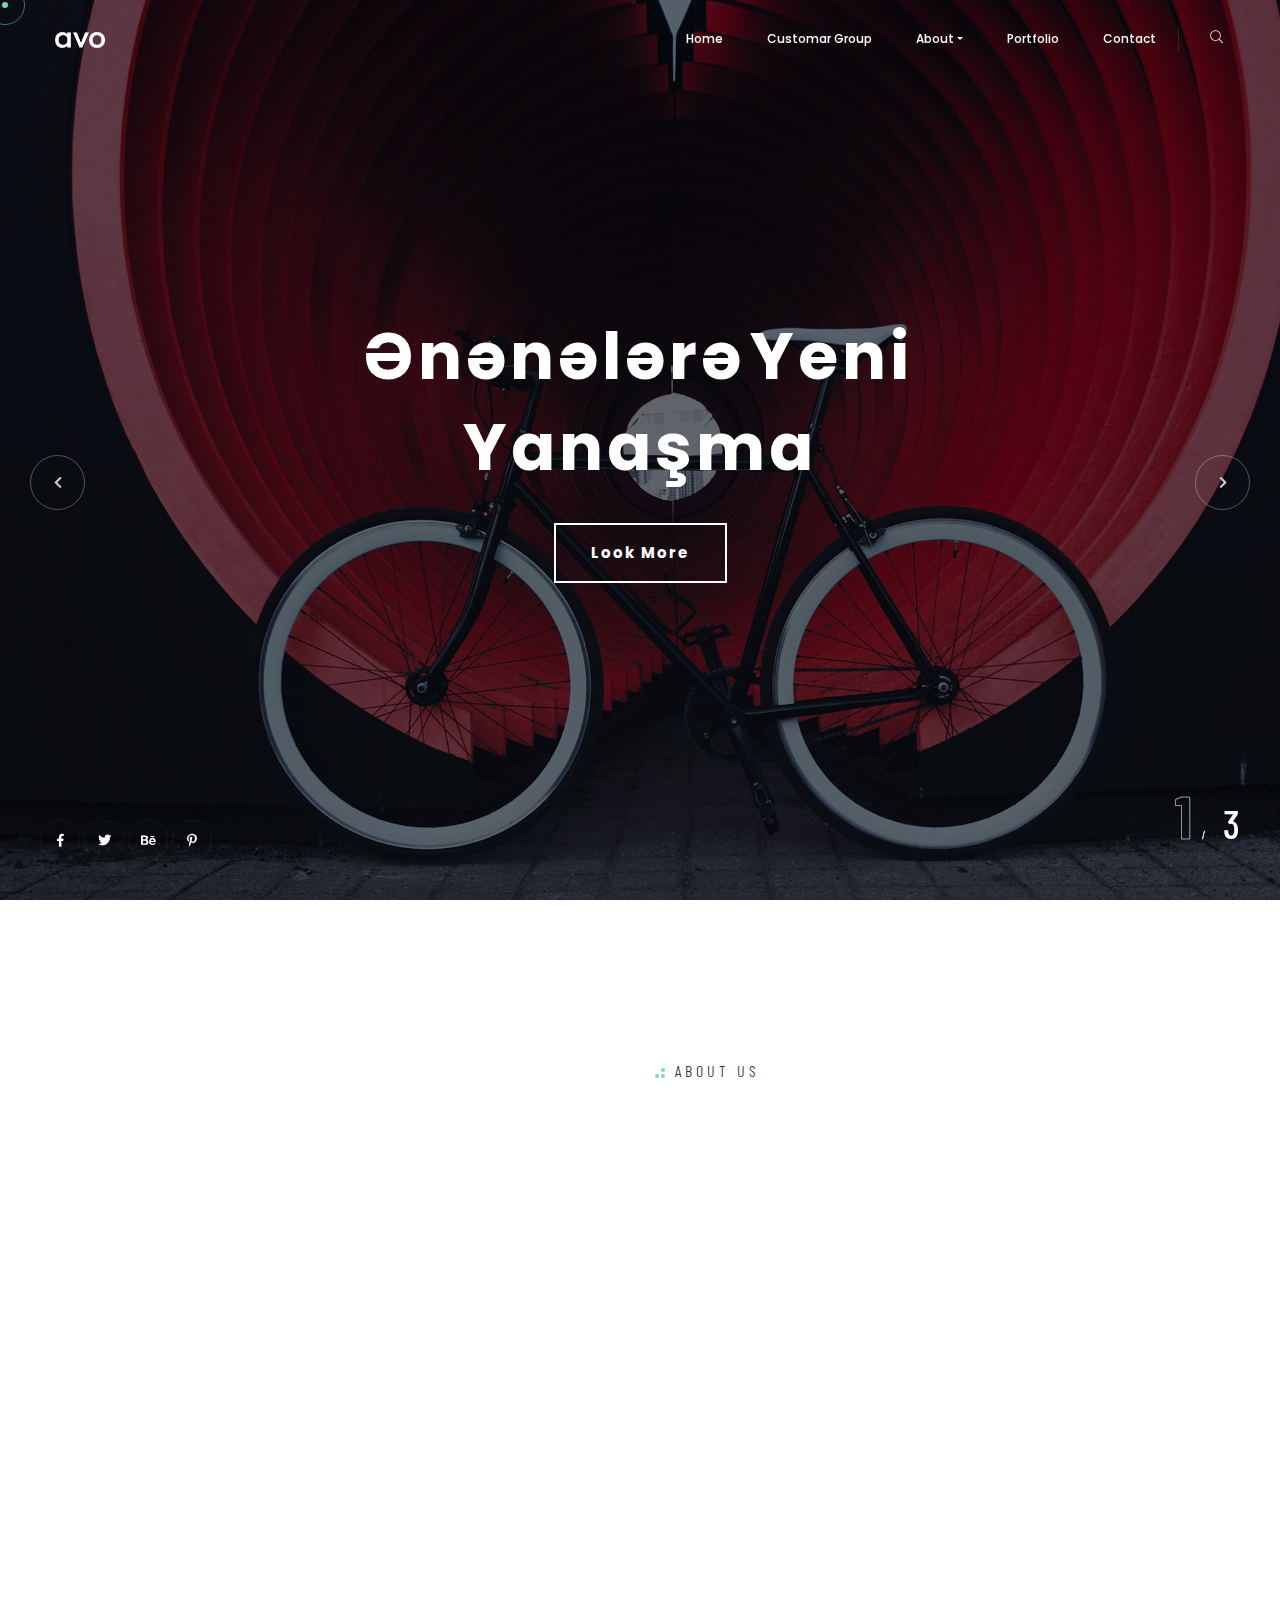
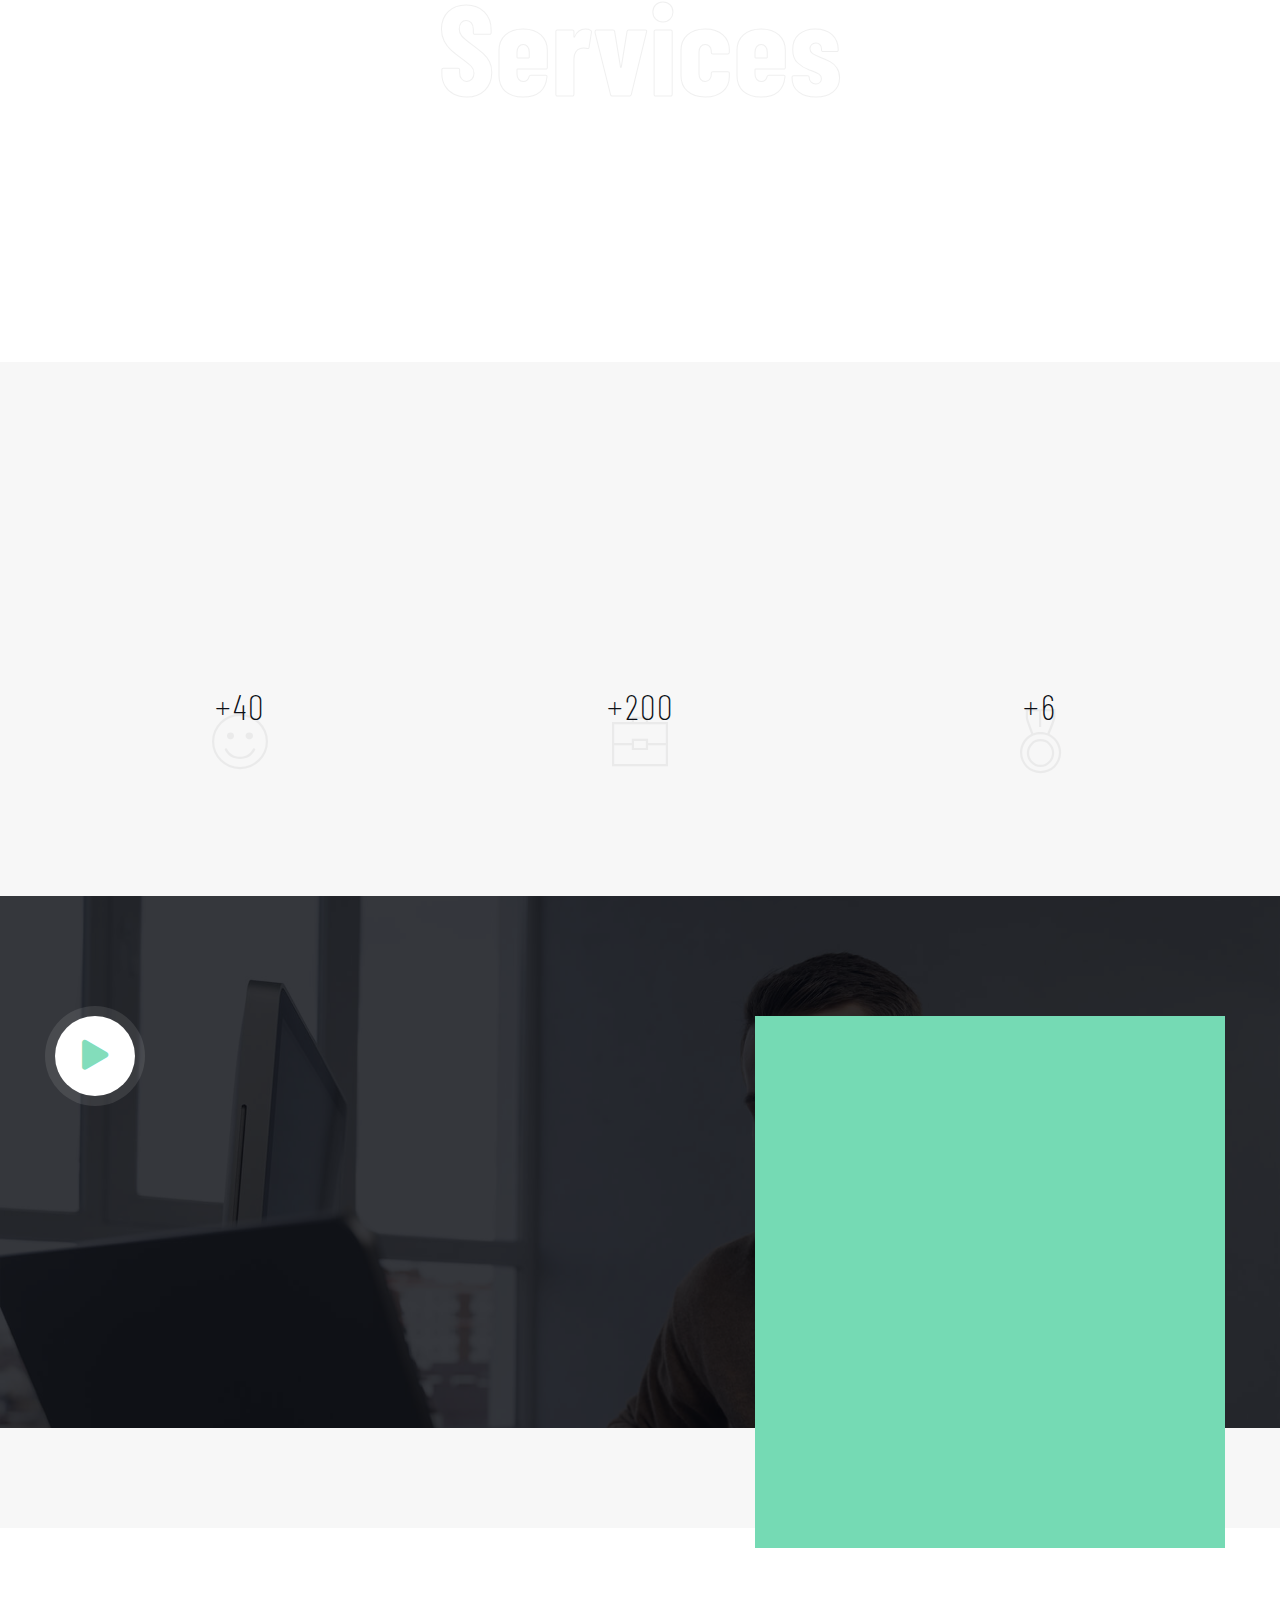
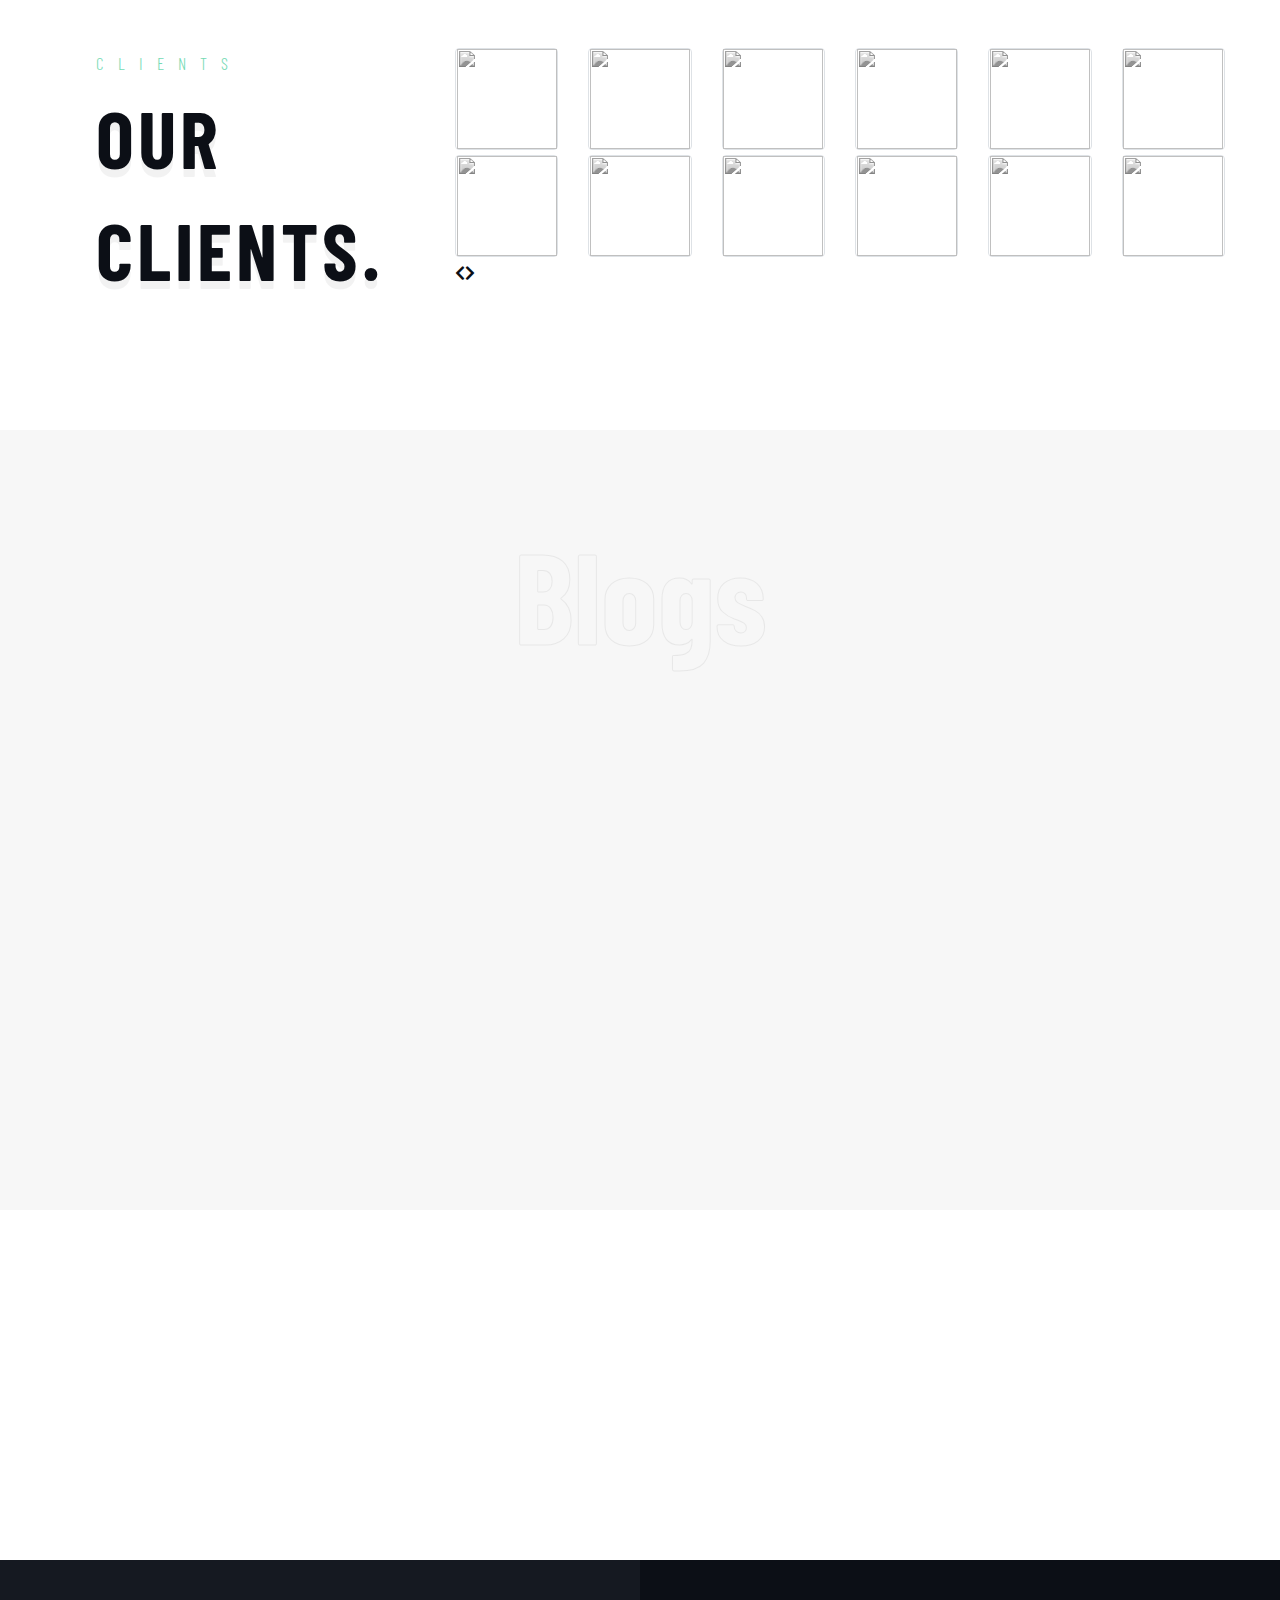
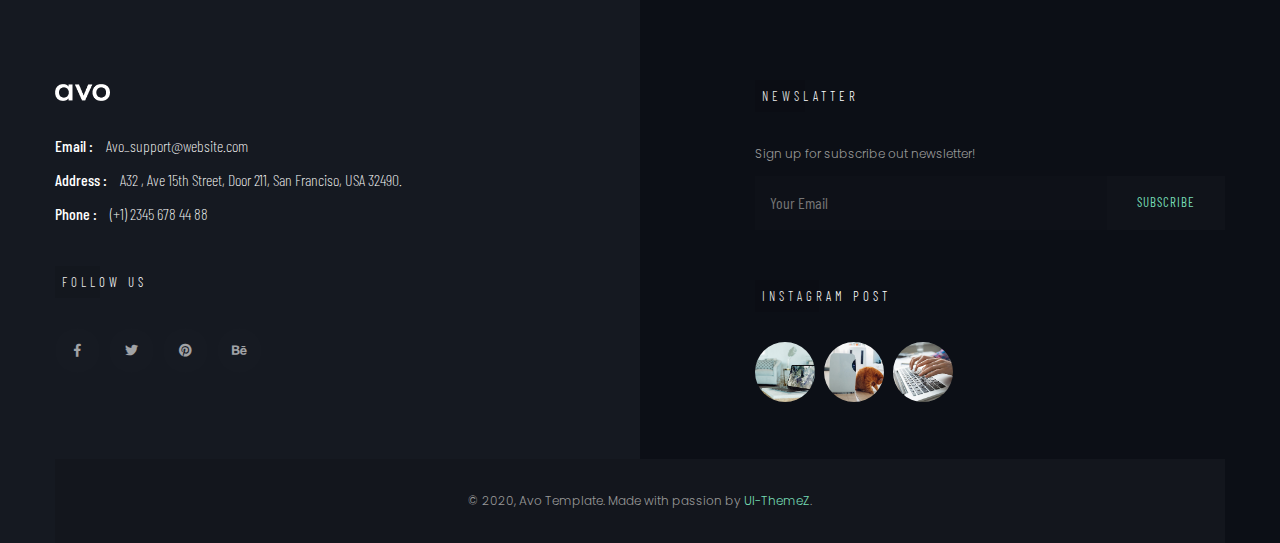
==== index.html @ 8f0574f6 "metafra" ====
<!DOCTYPE html>
<html lang="zxx">

<head>

    <!-- Metas -->
    <meta charset="utf-8">
    <meta http-equiv="X-UA-Compatible" content="IE=edge" />
    <meta name="viewport" content="width=device-width, initial-scale=1, maximum-scale=1" />
    <meta name="keywords" content="HTML5 Template Avo onepage themeforest" />
    <meta name="description" content="Avo - Onepage Multi-Purpose HTML5 Template" />
    <meta name="author" content="" />

    <!-- Title  -->
    <title>Avo</title>

    <link href="https://cdnjs.cloudflare.com/ajax/libs/OwlCarousel2/2.2.1/assets/owl.carousel.min.css"
        rel="stylesheet" />
    <!-- Favicon -->
    <link rel="shortcut icon" href="img/favicon.ico" />

    <!-- Google Fonts -->
    <link href="https://fonts.googleapis.com/css?family=Poppins:100,200,300,400,500,600,700,800,900&display=swap"
        rel="stylesheet">
    <link href="https://fonts.googleapis.com/css2?family=Barlow:wght@100;200;300;400;500;600;700;800;900&display=swap"
        rel="stylesheet">
    <link href="https://fonts.googleapis.com/css?family=Playfair+Display:400,500,600,700,800,900&display=swap"
        rel="stylesheet">
    <link href="https://fonts.googleapis.com/css2?family=Comfortaa:wght@300;400;500;600;700&display=swap"
        rel="stylesheet">
    <link href="https://fonts.googleapis.com/css2?family=Barlow+Condensed:wght@200;300;400;500;600;700&display=swap"
        rel="stylesheet">

    <!-- Plugins -->
    <link rel="stylesheet" href="css/plugins.css" />

    <!-- Core Style Css -->
    <link rel="stylesheet" href="css/style.css" />

    <style>
       
    </style>


    <!-- Optional - Adds useful class to manipulate icon font display -->



</head>

<body>


    <!-- ==================== Start Loading ==================== -->

    <div id="preloader">
    </div>

    <!-- ==================== End Loading ==================== -->



    <!-- ==================== Start progress-scroll-button ==================== -->

    <div class="progress-wrap cursor-pointer">
        <svg class="progress-circle svg-content" width="100%" height="100%" viewBox="-1 -1 102 102">
            <path d="M50,1 a49,49 0 0,1 0,98 a49,49 0 0,1 0,-98" />
        </svg>
    </div>

    <!-- ==================== End progress-scroll-button ==================== -->



    <!-- ==================== Start cursor ==================== -->

    <div class="mouse-cursor cursor-outer"></div>
    <div class="mouse-cursor cursor-inner"></div>

    <!-- ==================== End cursor ==================== -->



    <!-- ==================== Start Navbar ==================== -->

    <nav class="navbar change navbar-expand-lg">
        <div class="container">

            <!-- Logo -->
            <a class="logo" href="index.html">
                <img src="img/logo-light.png" alt="logo">
            </a>

            <button class="navbar-toggler" type="button" data-toggle="collapse" data-target="#navbarSupportedContent"
                aria-controls="navbarSupportedContent" aria-expanded="false" aria-label="Toggle navigation">
                <span class="icon-bar"><i class="fas fa-bars"></i></span>
            </button>

            <!-- navbar links -->
            <div class="collapse navbar-collapse" id="navbarSupportedContent">
                <ul class="navbar-nav ml-auto">
                    <li class="nav-item">
                        <a class="nav-link" href="index.html">Home</a>
                    </li>

                    <li class="nav-item">
                        <a class="nav-link" href="index.html">Customar Group</a>
                    </li>

                   


                    <li class="nav-item dropdown">
                        <a class="nav-link dropdown-toggle" data-toggle="dropdown" href="#" role="button"
                            aria-haspopup="true" aria-expanded="false">About</a>
                        <div class="dropdown-menu">
                            <a class="dropdown-item" style="font-weight: bolder;" href="about.html">Biz Kimik</a>
                            <a class="dropdown-item" href="showcase2.html">Xidmət və məhsullarımız</a>
                            <a class="dropdown-item" href="showcase3.html">Paketler</a>
                            <a class="dropdown-item" href="showcase4.html">Eksklüziv Paket </a>
                            <a class="dropdown-item" href="showcase4.html">Niyə Biz</a>
                        </div>
                    </li>

                    <li class="nav-item">
                        <a class="nav-link" href="works2.html">Portfolio</a>
                    </li>



                    <li class="nav-item">
                        <a class="nav-link" href="contact.html">Contact</a>
                    </li>
                </ul>
                <div class="search">
                    <span class="icon pe-7s-search cursor-pointer"></span>
                    <div class="search-form text-center custom-font">
                        <form>
                            <input type="text" name="search" placeholder="Search">
                        </form>
                        <span class="close pe-7s-close cursor-pointer"></span>
                    </div>
                </div>
            </div>
        </div>
    </nav>

    <!-- ==================== End Navbar ==================== -->



    <!-- ==================== Start Slider ==================== -->

    <header class="slider slider-prlx fixed-slider text-center">
        <div class="swiper-container parallax-slider">
            <div class="swiper-wrapper">
                <div class="swiper-slide">
                    <div class="bg-img valign" data-background="img/slid/01.jpg" data-overlay-dark="6">
                        <div class="container">
                            <div class="row justify-content-center">
                                <div class="col-lg-7 col-md-9">
                                    <div class="caption center">
                                        <h1 data-splitting>Ənənələrə Yeni Yanaşma </h1>
                                        <!-- <p>If you need to redesign your new project, new visual strategy, ux structure
                                            or you do have some cool ideas for collaboration.</p> -->
                                        <a href="about.html" class="btn-curve btn-lit mt-30">
                                            <span>Look More</span>
                                        </a>
                                    </div>
                                </div>
                            </div>
                        </div>
                    </div>
                </div>
                <div class="swiper-slide">
                    <div class="bg-img valign" data-background="img/slid/03.jpg" data-overlay-dark="6">
                        <div class="container">
                            <div class="row justify-content-center">
                                <div class="col-lg-7 col-md-9">
                                    <div class="caption center">
                                        <h1 data-splitting>Geniş xidmət <br> və məhsul spektri </h1>
                                        <!-- <p>If you need to redesign your new project, new visual strategy, ux structure
                                            or you do have some cool ideas for collaboration.</p> -->
                                        <a href="services.html" class="btn-curve btn-lit mt-30">
                                            <span>Look More</span>
                                        </a>
                                    </div>
                                </div>
                            </div>
                        </div>
                    </div>
                </div>
                <div class="swiper-slide">
                    <div class="bg-img valign" data-background="img/slid/02.jpg" data-overlay-dark="6">
                        <div class="container">
                            <div class="row justify-content-center">
                                <div class="col-lg-7 col-md-9">
                                    <div class="caption center">
                                        <h1 data-splitting>Kreativ <br> Yanaşma </h1>
                                        <!-- <p>If you need to redesign your new project, new visual strategy, ux structure
                                            or you do have some cool ideas for collaboration.</p> -->
                                        <a href="works2.html" class="btn-curve btn-lit mt-30">
                                            <span>Look More</span>
                                        </a>
                                    </div>
                                </div>
                            </div>
                        </div>
                    </div>
                </div>
            </div>

            <!-- slider setting -->
            <div class="setone setwo">
                <div class="swiper-button-next swiper-nav-ctrl next-ctrl cursor-pointer">
                    <i class="fas fa-chevron-right"></i>
                </div>
                <div class="swiper-button-prev swiper-nav-ctrl prev-ctrl cursor-pointer">
                    <i class="fas fa-chevron-left"></i>
                </div>
            </div>
            <div class="swiper-pagination top botm custom-font"></div>

            <div class="social-icon">
                <a href="#0"><i class="fab fa-facebook-f"></i></a>
                <a href="#0"><i class="fab fa-twitter"></i></a>
                <a href="#0"><i class="fab fa-behance"></i></a>
                <a href="#0"><i class="fab fa-pinterest-p"></i></a>
            </div>
        </div>
    </header>

    <!-- ==================== End Slider ==================== -->



    <div class="main-content">


        <!-- ==================== Start about ==================== -->

        <div class="about section-padding">
            <div class="container">
                <div class="row">
                    <div class="col-lg-5">
                        <div class="img-mons">
                            <div class="row">
                                <div class="col-md-5 cmd-padding valign">
                                    <div class="img1 wow imago" data-wow-delay=".5s">
                                        <img src="img/intro/1.jpg" alt="">
                                    </div>
                                </div>
                                <div class="col-md-7 cmd-padding">
                                    <div class="img2 wow imago" data-wow-delay=".3s">
                                        <img src="img/intro/3.jpg" alt="">
                                    </div>
                                    <div class="img3 wow imago" data-wow-delay=".8s">
                                        <img src="img/intro/2.jpg" alt="">
                                    </div>
                                </div>
                            </div>
                        </div>
                    </div>
                    <div class="col-lg-6 offset-lg-1 valign">
                        <div class="content">
                            <div class="sub-title">
                                <h6>About Us </h6>
                                <span></span>
                                <span></span>
                                <span></span>
                            </div>
                            <h4 class="main-title wow" data-splitting>Metafora bir Customar Group şirkətidir.</h4>
                            <p class="wow txt" data-splitting>Aparıcı kreativ agentlik olaraq biz, demək olar ki, bütün
                                marketinq strategiyalarını əhatə edən geniş xidmət spektri təqdim edirik</p>
                            <div class="ftbox mt-30">
                                <ul>
                                    <li class="wow fadeIn" data-wow-delay=".3s">
                                        <span class="icon pe-7s-gleam"></span>
                                        <h6 class="custom-font">Sürətli</h6>
                                        <div class="dots">
                                            <span></span>
                                            <span></span>
                                            <span></span>
                                        </div>
                                    </li>
                                    <li class="space wow fadeIn" data-wow-delay=".5s">
                                        <span class="icon pe-7s-paint-bucket"></span>
                                        <h6 class="custom-font">Kreativ</h6>
                                        <div class="dots">
                                            <span></span>
                                            <span></span>
                                            <span></span>
                                        </div>
                                    </li>
                                    <li class="wow fadeIn" data-wow-delay=".8s">
                                        <span class="icon pe-7s-medal"></span>
                                        <h6 class="custom-font">Yenilikçi</h6>
                                        <div class="dots">
                                            <span></span>
                                            <span></span>
                                            <span></span>
                                        </div>
                                    </li>
                                </ul>
                            </div>
                        </div>
                    </div>
                </div>
            </div>
        </div>

        <!-- ==================== End about ==================== -->



        <!-- ==================== Start Services ==================== -->

        <section class="services">
            <div class="container">
                <div class="sec-head custom-font text-center">
                    <h6 class="wow fadeIn" data-wow-delay=".5s">Best Features</h6>
                    <h3 class="wow" data-splitting>Services.</h3>
                    <span class="tbg">Services</span>
                </div>
                <div class="row">
                    <div class="col-lg-3 col-md-6 item-box bg-img wow fadeInLeft" data-wow-delay=".3s">
                        <h4 class="custom-font">Best Of <br> Our Features</h4>
                        <a href="about.html" class="btn-curve btn-bord btn-lit mt-40"><span>See All Services</span></a>
                    </div>
                    <div class="col-lg-3 col-md-6 item-box wow fadeInLeft" data-wow-delay=".5s">
                        <span class="icon pe-7s-paint-bucket"></span>
                        <h6>Grafik Dizayn </h6>
                        <!-- <p>Tempore corrupti temporibus fuga earum asperiores fugit laudantium.</p> -->
                    </div>
                    <div class="col-lg-3 col-md-6 item-box wow fadeInLeft" data-wow-delay=".7s">
                        <span class="icon pe-7s-phone"></span>
                        <h6>Veb və <br> UI/UX Dizayn </h6>
                        <!-- <p>Tempore corrupti temporibus fuga earum asperiores fugit.</p> -->
                    </div>
                    <div class="col-lg-3 col-md-6 item-box wow fadeInLeft" data-wow-delay=".9s">
                        <span class="icon pe-7s-display1"></span>
                        <h6>Sosial <br> Şəbəkələrdə Marketinq</h6>
                        <!-- <p>Tempore corrupti temporibus fuga earum asperiores fugit.</p> -->
                    </div>
                </div>
            </div>
            <div class="half-bg bottom"></div>
        </section>

        <!-- ==================== End Services ==================== -->



        <!-- ==================== Start numbers ==================== -->

        <section class="number-sec section-padding sub-bg">
            <div class="container">
                <div class="row">
                    <div class="col-lg-4 col-md-6">
                        <div class="item no-bord">
                            <span class="icon pe-7s-smile"></span>
                            <h3 class="custom-font"><span class="count">+40</span></h3>
                            <p class="wow txt" data-splitting>Məmnun müştəri</p>
                        </div>
                    </div>
                    <div class="col-lg-4 col-md-6">
                        <div class="item">
                            <span class="icon pe-7s-portfolio"></span>
                            <h3 class="custom-font"><span class="count">+200 </span></h3>
                            <p class="wow txt" data-splitting>Tamamlanmış layihə </p>
                        </div>
                    </div>

                    <div class="col-lg-4 col-md-6">
                        <div class="item">
                            <span class="icon pe-7s-medal"></span>
                            <h3 class="custom-font"><span class="count">+6 </span></h3>
                            <p class="wow txt" data-splitting>İl iş təcrübəsi</p>
                        </div>
                    </div>
                </div>
            </div>
        </section>

        <!-- ==================== End numbers ==================== -->



        <!-- ==================== Start works ==================== -->

        <!-- <section class="work-carousel section-padding pt-0 metro position-re">
            <div class="container ontop">
                <div class="row">
                    <div class="col-lg-12 no-padding">
                        <div class="swiper-container">
                            <div class="swiper-wrapper">
                                <div class="swiper-slide">
                                    <div class="content wow noraidus fadeInUp" data-wow-delay=".3s">
                                        <div class="item-img bg-img wow imago"
                                            data-background="img/portfolio/metro/01.jpg">
                                        </div>
                                        <div class="cont">
                                            <h6><a href="#0">art & illustration</a></h6>
                                            <h4><a href="project-details.html">Innovation and Crafts.</a></h4>
                                        </div>
                                    </div>
                                </div>
                                <div class="swiper-slide">
                                    <div class="content wow noraidus fadeInUp" data-wow-delay=".3s">
                                        <div class="item-img bg-img wow imago"
                                            data-background="img/portfolio/metro/02.jpg">
                                        </div>
                                        <div class="cont">
                                            <h6><a href="#0">art & illustration</a></h6>
                                            <h4><a href="project-details.html">Inspiring new space.</a></h4>
                                        </div>
                                    </div>
                                </div>
                                <div class="swiper-slide">
                                    <div class="content wow noraidus fadeInUp" data-wow-delay=".3s">
                                        <div class="item-img bg-img wow imago"
                                            data-background="img/portfolio/metro/03.jpg">
                                        </div>
                                        <div class="cont">
                                            <h6><a href="#0">art & illustration</a></h6>
                                            <h4><a href="project-details.html">Natural plus modern.</a></h4>
                                        </div>
                                    </div>
                                </div>
                                <div class="swiper-slide">
                                    <div class="content wow noraidus fadeInUp" data-wow-delay=".3s">
                                        <div class="item-img bg-img wow imago"
                                            data-background="img/portfolio/metro/04.jpg">
                                        </div>
                                        <div class="cont">
                                            <h6><a href="#0">art & illustration</a></h6>
                                            <h4><a href="project-details.html">Innovation and Crafts.</a></h4>
                                        </div>
                                    </div>
                                </div>
                                <div class="swiper-slide">
                                    <div class="content wow noraidus fadeInUp" data-wow-delay=".3s">
                                        <div class="item-img bg-img wow imago"
                                            data-background="img/portfolio/metro/05.jpg">
                                        </div>
                                        <div class="cont">
                                            <h6><a href="#0">art & illustration</a></h6>
                                            <h4><a href="project-details.html">Inspiring new space.</a></h4>
                                        </div>
                                    </div>
                                </div>
                            </div>

                            slider setting
                            <div class="swiper-button-next swiper-nav-ctrl simp-next cursor-pointer">
                                <span class="simple-btn right">Next</span>
                            </div>
                            <div class="swiper-button-prev swiper-nav-ctrl simp-prev cursor-pointer">
                                <span class="simple-btn">Prev</span>
                            </div>
                        </div>
                    </div>
                </div>
            </div>
            <div class="half-bg top"></div>
        </section> -->

        <!-- ==================== End works ==================== -->



        <!-- ==================== Start block-sec ==================== -->

        <section class="block-sec">
            <div class="background bg-img section-padding pb-0" data-background="img/slid/1.jpg" data-overlay-dark="8">
                <div class="container">
                    <div class="row">
                        <div class="col-lg-6">
                            <div class="vid-area">
                                <div class="vid-icon">
                                    <a class="vid" href="https://vimeo.com/127203262">
                                        <div class="vid-butn">
                                            <span class="icon">
                                                <i class="fas fa-play"></i>
                                            </span>
                                        </div>
                                    </a>
                                </div>

                                <div class="cont">
                                    <h3 class="wow" data-splitting>So that's us. There's no other way to put it.</h3>
                                </div>
                            </div>
                        </div>
                        <div class="col-lg-5 offset-lg-1">
                            <div class="testim-box">
                                <div class="head-box">
                                    <h6 class="wow fadeIn" data-wow-delay=".5s">Our Happy Clients</h6>
                                    <h4 class="wow fadeInLeft" data-wow-delay=".5s">What Client's Say?</h4>
                                </div>
                                <div class="slic-item wow fadeInUp" data-wow-delay=".5s">
                                    <div class="item">
                                        <p>Nulla metus metus ullamcorper vel tincidunt sed euismod nibh volutpat velit
                                            class
                                            aptent taciti sociosqu ad litora.</p>
                                        <div class="info">
                                            <div class="img">
                                                <div class="img-box">
                                                    <img src="img/clients/1.jpg" alt="">
                                                </div>
                                            </div>
                                            <div class="cont">
                                                <div class="author">
                                                    <h6 class="author-name custom-font">Alex Regelman</h6>
                                                    <span class="author-details">Co-founder, Colabrio</span>
                                                </div>
                                            </div>
                                        </div>
                                    </div>
                                    <div class="item">
                                        <p>Nulla metus metus ullamcorper vel tincidunt sed euismod nibh volutpat velit
                                            class
                                            aptent taciti sociosqu ad litora.</p>
                                        <div class="info">
                                            <div class="img">
                                                <div class="img-box">
                                                    <img src="img/clients/2.jpg" alt="">
                                                </div>
                                            </div>
                                            <div class="cont">
                                                <div class="author">
                                                    <h6 class="author-name custom-font">Alex Regelman</h6>
                                                    <span class="author-details">Co-founder, Colabrio</span>
                                                </div>
                                            </div>
                                        </div>
                                    </div>
                                    <div class="item">
                                        <p>Nulla metus metus ullamcorper vel tincidunt sed euismod nibh volutpat velit
                                            class
                                            aptent taciti sociosqu ad litora.</p>
                                        <div class="info">
                                            <div class="img">
                                                <div class="img-box">
                                                    <img src="img/clients/3.jpg" alt="">
                                                </div>
                                            </div>
                                            <div class="cont">
                                                <div class="author">
                                                    <h6 class="author-name custom-font">Alex Regelman</h6>
                                                    <span class="author-details">Co-founder, Colabrio</span>
                                                </div>
                                            </div>
                                        </div>
                                    </div>
                                </div>
                            </div>
                        </div>
                    </div>
                </div>
            </div>
        </section>

        <!-- ==================== End block-sec ==================== -->



        <!-- ==================== Start Skills Circle ==================== -->

        <section class="skills-circle sub-bg pt-50 pb-50">
            <!-- <div class="container">
                <div class="row">
                    <div class="col-lg-7">
                        <div class="">
                            <div class="row">
                                <div class="col-md-6">
                                    <div class="item wow fadeInLeft" data-wow-delay=".6">
                                        <div class="skill" data-value="0.9">
                                            <span class="custom-font">90%</span>
                                        </div>
                                        <div class="cont">
                                            <span>Project</span>
                                            <h6>Consulting</h6>
                                        </div>
                                    </div>
                                </div>
                                <div class="col-md-6">
                                    <div class="item wow fadeInLeft" data-wow-delay=".3">
                                        <div class="skill" data-value="0.75">
                                            <span class="custom-font">75%</span>
                                        </div>
                                        <div class="cont">
                                            <span>App</span>
                                            <h6>Development</h6>
                                        </div>
                                    </div>
                                </div>
                            </div>
                        </div>
                    </div>
                </div>
            </div> -->
        </section>

        <!-- ==================== End Skills Circle ==================== -->



        <!-- ==================== Start clients Brands ==================== -->

        <section class="clients section-padding">
            <div class="container">
                <div class="row">
                    <div class="col-lg-4 valign">
                        <div class="sec-head custom-font mb-0">
                            <h6>Clients</h6>
                            <h3>Our <br> Clients.</h3>

                        </div>
                    </div>
                    <div class="col-lg-8">
                        <div class="cilient owl-carousel owl-theme">

                            <div class="item">

                                <div class="row bord mb-5">

                                    <div class="col-md-2 col-sm-4  col-6">
                                        <div class="img border rounded">
                                            <img src="https://www.customar.tech/uploads/photos/5/photos5_az_20200302131744.png"
                                                alt="">
                                        </div>
                                    </div>

                                    <div class="col-md-2 col-sm-4  col-6">
                                        <div class="img border rounded">
                                            <img src="https://www.customar.tech/uploads/photos/5/photos5_az_20200302131416.png"
                                                alt="">
                                        </div>
                                    </div>

                                    <div class="col-md-2 col-sm-4  col-6">
                                        <div class="img border rounded">
                                            <img src="https://www.customar.tech/uploads/photos/5/photos5_az_20200302131235.png"
                                                alt="">
                                        </div>
                                    </div>

                                    <div class="col-md-2 col-sm-4  col-6">
                                        <div class="img border rounded">
                                            <img src="https://www.customar.tech/uploads/photos/5/photos5_az_20200302131209.png"
                                                alt="">
                                        </div>
                                    </div>


                                    <div class="col-md-2 col-sm-4  col-6">
                                        <div class="img border rounded">
                                            <img src="https://www.customar.tech/uploads/photos/5/photos5_az_20200302130229.png"
                                                alt="">
                                        </div>
                                    </div>

                                    <div class="col-md-2 col-sm-4  col-6">
                                        <div class="img border rounded">
                                            <img src="https://www.customar.tech/uploads/photos/5/photos5_az_20200302130350.png"
                                                alt="">
                                        </div>
                                    </div>

                                </div>

                                <div class="row bord mb-5">

                                    <div class="col-md-2 col-sm-4  col-6">
                                        <div class="img border rounded">
                                            <img src="https://www.customar.tech/uploads/photos/5/photos5_az_20200302131112.png"
                                                alt="">
                                        </div>
                                    </div>

                                    <div class="col-md-2 col-sm-4  col-6">
                                        <div class="img border rounded">
                                            <img src="https://www.customar.tech/uploads/photos/5/photos5_az_20200302131047.png"
                                                alt="">
                                        </div>
                                    </div>

                                    <div class="col-md-2 col-sm-4  col-6">
                                        <div class="img border rounded">
                                            <img src="https://www.customar.tech/uploads/photos/5/photos5_az_20200302130859.png"
                                                alt="">
                                        </div>
                                    </div>

                                    <div class="col-md-2 col-sm-4  col-6">
                                        <div class="img border rounded">
                                            <img src="https://www.customar.tech/uploads/photos/5/photos5_az_20200302130728.png"
                                                alt="">
                                        </div>
                                    </div>


                                    <div class="col-md-2 col-sm-4  col-6">
                                        <div class="img border rounded">
                                            <img src="https://www.customar.tech/uploads/photos/5/photos5_az_20200302125650.png"
                                                alt="">
                                        </div>
                                    </div>

                                    <div class="col-md-2 col-sm-4  col-6">
                                        <div class="img border rounded">
                                            <img src="https://www.customar.tech/uploads/photos/5/photos5_az_20200302125432.png"
                                                alt="">
                                        </div>
                                    </div>

                                </div>

                            </div>

                            <div class="item">

                                <div class="row bord mb-5">

                                    <div class="col-md-2 col-sm-4  col-6">
                                        <div class="img border rounded">
                                            <img src="https://www.customar.tech/uploads/photos/5/photos5_az_20200302125316.jpg"
                                                alt="">
                                        </div>
                                    </div>

                                    <div class="col-md-2 col-sm-4  col-6">
                                        <div class="img border rounded">
                                            <img src="https://www.customar.tech/uploads/photos/5/photos5_az_20200302125251.png"
                                                alt="">
                                        </div>
                                    </div>

                                    <div class="col-md-2 col-sm-4  col-6">
                                        <div class="img border rounded">
                                            <img src="https://www.customar.tech/uploads/photos/5/photos5_az_20200302125123.png"
                                                alt="">
                                        </div>
                                    </div>

                                    <div class="col-md-2 col-sm-4  col-6">
                                        <div class="img border rounded">
                                            <img src="https://www.customar.tech/uploads/photos/5/photos5_az_20200302124937.png"
                                                alt="">
                                        </div>
                                    </div>

                                    <div class="col-md-2 col-sm-4  col-6">
                                        <div class="img border rounded">
                                            <img src="https://www.customar.tech/uploads/photos/5/photos5_az_20200302124921.png"
                                                alt="">
                                        </div>
                                    </div>

                                    <div class="col-md-2 col-sm-4  col-6">
                                        <div class="img border rounded">
                                            <img src="https://www.customar.tech/uploads/photos/5/photos5_az_20200302124913.png"
                                                alt="">
                                        </div>
                                    </div>

                                </div>


                                <div class="row bord mb-5">

                                    <div class="col-md-2 col-sm-4  col-6">
                                        <div class="img border rounded">
                                            <img src="https://www.customar.tech/uploads/photos/5/photos5_az_20200302124849.png"
                                                alt="">
                                        </div>
                                    </div>

                                    <div class="col-md-2 col-sm-4  col-6">
                                        <div class="img border rounded">
                                            <img src="https://www.customar.tech/uploads/photos/5/photos5_az_20200302124829.png"
                                                alt="">
                                        </div>
                                    </div>

                                    <div class="col-md-2 col-sm-4  col-6">
                                        <div class="img border rounded">
                                            <img src="https://www.customar.tech/uploads/photos/5/photos5_az_20200302124805.png"
                                                alt="">
                                        </div>
                                    </div>

                                    <div class="col-md-2 col-sm-4  col-6">
                                        <div class="img border rounded">
                                            <img src="https://www.customar.tech/uploads/photos/5/photos5_az_20200302124757.png"
                                                alt="">
                                        </div>
                                    </div>


                                    
                                    <div class="col-md-2 col-sm-4  col-6">
                                        <div class="img border rounded">
                                            <img src="https://www.customar.tech/uploads/photos/5/photos5_az_20200302124906.png"
                                                alt="">
                                        </div>
                                    </div>

                                    <div class="col-md-2 col-sm-4  col-6">
                                        <div class="img border rounded">
                                            <img src="https://www.customar.tech/uploads/photos/5/photos5_az_20200302124858.png"
                                                alt="">
                                        </div>
                                    </div>

                                </div>

                            </div>


                            <div  class="item">
                                <div class="row bord mb-5">

                                    <div class="col-md-2 col-sm-4  col-6">
                                        <div class="img border rounded">
                                            <img src="https://www.customar.tech/uploads/photos/5/photos5_az_20200302124748.png"
                                                alt="">
                                        </div>
                                    </div>

                                    <div class="col-md-2 col-sm-4  col-6">
                                        <div class="img border rounded">
                                            <img src="https://www.customar.tech/uploads/photos/5/photos5_az_20200302124719.png"
                                                alt="">
                                        </div>
                                    </div>

                                    <div class="col-md-2 col-sm-4  col-6">
                                        <div class="img border rounded">
                                            <img src="https://www.customar.tech/uploads/photos/5/photos5_az_20200302124705.png"
                                                alt="">
                                        </div>
                                    </div>

                                    <div class="col-md-2 col-sm-4  col-6">
                                        <div class="img border rounded">
                                            <img src="https://www.customar.tech/uploads/photos/5/photos5_az_20200302124652.png"
                                                alt="">
                                        </div>
                                    </div>

                                    <div class="col-md-2 col-sm-4  col-6">
                                        <div class="img border rounded">
                                            <img src="https://www.customar.tech/uploads/photos/5/photos5_az_20200302124636.png"
                                                alt="">
                                        </div>
                                    </div>

                                    <div class="col-md-2 col-sm-4  col-6">
                                        <div class="img border rounded">
                                            <img src="https://www.customar.tech/uploads/photos/5/photos5_az_20200302124626.png"
                                                alt="">
                                        </div>
                                    </div>

                                </div>

                                <div class="row bord mb-5">

                                   
                                    <div class="col-md-2 col-sm-4  col-6">
                                        <div class="img border rounded">
                                            <img src="https://www.customar.tech/uploads/photos/5/photos5_az_20200302124618.png"
                                                alt="">
                                        </div>
                                    </div>

                                    <div class="col-md-2 col-sm-4  col-6">
                                        <div class="img border rounded">
                                            <img src="https://www.customar.tech/uploads/photos/5/photos5_az_20200302130602.jpg"
                                                alt="">
                                        </div>
                                    </div>

                                </div>
                            </div>

                        </div>
                        
                    </div>
                </div>
            </div>
        </section>

        <!-- ==================== End clients Brands ==================== -->



        <!-- ==================== Start Blog ==================== -->

        <section class="blog-curs section-padding sub-bg">
            <div class="container">
                <div class="sec-head custom-font text-center">
                    <h6 class="wow fadeIn" data-wow-delay=".5s">Latest News</h6>
                    <h3 class="wow" data-splitting>Our Blogs.</h3>
                    <span class="tbg">Blogs</span>
                </div>
                <div class="row">
                    <div class="col-12">
                        <div class="blg-swipe wow fadeInUp" data-wow-delay=".5s">
                            <div class="item-box">
                                <div class="item">
                                    <div class="bimg">
                                        <div class="img bg-img" data-background="img/blog/1.jpg"></div>
                                    </div>
                                    <div class="cont valign">
                                        <div class="full-width">
                                            <div class="info custom-font">
                                                <a href="#0" class="author">
                                                    <span>by / Admin</span>
                                                </a>
                                                <a href="#0" class="date">
                                                    <span><i>06</i> Aug</span>
                                                </a>
                                            </div>
                                            <h6 class="custom-font">
                                                <a href="#0">The Start-Up Ultimate Guide to Make Your WordPress
                                                    Journal.</a>
                                            </h6>
                                            <div class="btn-more custom-font">
                                                <a href="#0" class="simple-btn">Read More</a>
                                            </div>
                                        </div>
                                    </div>
                                </div>
                            </div>
                            <div class="item-box">
                                <div class="item">
                                    <div class="bimg">
                                        <div class="img bg-img" data-background="img/blog/2.jpg"></div>
                                    </div>
                                    <div class="cont valign">
                                        <div class="full-width">
                                            <div class="info custom-font">
                                                <a href="#0" class="author">
                                                    <span>by / Admin</span>
                                                </a>
                                                <a href="#0" class="date">
                                                    <span><i>06</i> Aug</span>
                                                </a>
                                            </div>
                                            <h6 class="custom-font">
                                                <a href="#0">The Start-Up Ultimate Guide to Make Your WordPress
                                                    Journal.</a>
                                            </h6>
                                            <div class="btn-more custom-font">
                                                <a href="#0" class="simple-btn">Read More</a>
                                            </div>
                                        </div>
                                    </div>
                                </div>
                            </div>
                            <div class="item-box">
                                <div class="item">
                                    <div class="bimg">
                                        <div class="img bg-img" data-background="img/blog/3.jpg"></div>
                                    </div>
                                    <div class="cont valign">
                                        <div class="full-width">
                                            <div class="info custom-font">
                                                <a href="#0" class="author">
                                                    <span>by / Admin</span>
                                                </a>
                                                <a href="#0" class="date">
                                                    <span><i>06</i> Aug</span>
                                                </a>
                                            </div>
                                            <h6 class="custom-font">
                                                <a href="#0">The Start-Up Ultimate Guide to Make Your WordPress
                                                    Journal.</a>
                                            </h6>
                                            <div class="btn-more custom-font">
                                                <a href="#0" class="simple-btn">Read More</a>
                                            </div>
                                        </div>
                                    </div>
                                </div>
                            </div>
                            <div class="item-box">
                                <div class="item">
                                    <div class="bimg">
                                        <div class="img bg-img" data-background="img/blog/4.jpg"></div>
                                    </div>
                                    <div class="cont valign">
                                        <div class="full-width">
                                            <div class="info custom-font">
                                                <a href="#0" class="author">
                                                    <span>by / Admin</span>
                                                </a>
                                                <a href="#0" class="date">
                                                    <span><i>06</i> Aug</span>
                                                </a>
                                            </div>
                                            <h6 class="custom-font">
                                                <a href="#0">The Start-Up Ultimate Guide to Make Your WordPress
                                                    Journal.</a>
                                            </h6>
                                            <div class="btn-more custom-font">
                                                <a href="#0" class="simple-btn">Read More</a>
                                            </div>
                                        </div>
                                    </div>
                                </div>
                            </div>
                        </div>
                    </div>
                </div>
            </div>
        </section>

        <!-- ==================== End Blog ==================== -->



        <!-- ==================== Start call-to-action ==================== -->

        <section class="call-action section-padding bg-img">
            <div class="container">
                <div class="row">
                    <div class="col-md-8 col-lg-9">
                        <div class="content sm-mb30">
                            <h6 class="wow" data-splitting>Let’s Talk</h6>
                            <h2 class="wow custom-font" data-splitting>about your <b>next project</b>.</h2>
                        </div>
                    </div>

                    <div class="col-md-4 col-lg-3 valign">
                        <a href="contact.html" class="btn-curve btn-blc wow fadeInUp" data-wow-delay=".5s"><span>Get In
                                Touch</span></a>
                    </div>

                </div>
            </div>
        </section>

        <!-- ==================== End call-to-action ==================== -->



        <!-- ==================== Start Footer ==================== -->

        <footer class="footer-half sub-bg section-padding pb-0">
            <div class="container">
                <div class="row">
                    <div class="col-lg-5">
                        <div class="cont">
                            <div class="logo">
                                <a href="#0">
                                    <img src="img/logo-light.png" alt="">
                                </a>
                            </div>
                            <div class="con-info custom-font">
                                <ul>
                                    <li><span>Email : </span> Avo_support@website.com</li>
                                    <li><span>Address : </span> A32 , Ave 15th Street, Door 211, San Franciso, USA
                                        32490.
                                    </li>
                                    <li><span>Phone : </span> (+1) 2345 678 44 88</li>
                                </ul>
                            </div>
                            <div class="social-icon">
                                <h6 class="custom-font stit simple-btn">Follow Us</h6>
                                <div class="social">
                                    <a href="#0" class="icon">
                                        <i class="fab fa-facebook-f"></i>
                                    </a>
                                    <a href="#0" class="icon">
                                        <i class="fab fa-twitter"></i>
                                    </a>
                                    <a href="#0" class="icon">
                                        <i class="fab fa-pinterest"></i>
                                    </a>
                                    <a href="#0" class="icon">
                                        <i class="fab fa-behance"></i>
                                    </a>
                                </div>
                            </div>
                        </div>
                    </div>
                    <div class="col-lg-5 offset-lg-2">
                        <div class="subscribe mb-50">
                            <h6 class="custom-font stit simple-btn">Newslatter</h6>
                            <p>Sign up for subscribe out newsletter!</p>
                            <form>
                                <div class="form-group custom-font">
                                    <input type="email" name="subscribe" placeholder="Your Email">
                                    <button class="cursor-pointer">Subscribe</button>
                                </div>
                            </form>
                        </div>
                        <div class="insta">
                            <h6 class="custom-font stit simple-btn">Instagram Post</h6>
                            <div class="insta-gallary">
                                <a href="#0">
                                    <img src="img/insta/1.jpg" alt="">
                                </a>
                                <a href="#0">
                                    <img src="img/insta/2.jpg" alt="">
                                </a>
                                <a href="#0">
                                    <img src="img/insta/3.jpg" alt="">
                                </a>
                            </div>
                        </div>
                    </div>
                </div>
                <div class="copyrights text-center">
                    <p>© 2020, Avo Template. Made with passion by <a href="#0">UI-ThemeZ</a>.</p>
                </div>
            </div>
        </footer>

        <!-- ==================== End Footer ==================== -->


    </div>






    <!-- jQuery -->
    <script src="js/jquery-3.0.0.min.js"></script>
    <script src="js/jquery-migrate-3.0.0.min.js"></script>

    <!-- plugins -->
    <script src="js/plugins.js"></script>

    <!-- custom scripts -->
    <script src="js/scripts.js"></script>

    </script>
    <script src="https://cdnjs.cloudflare.com/ajax/libs/OwlCarousel2/2.2.1/owl.carousel.min.js"></script>
    <script>
        $('.cilient').owlCarousel({
            loop: true,
            margin: 10,
            autoplay:true,
            autoplayTimeout:3000 ,
            items: 1,
            nav: true,
            navText : ["<i class='fa fa-chevron-left'></i>","<i class='fa fa-chevron-right'></i>"]

        })
    </script>

</body>

</html>
---- css/plugins.css ----
/*-----------------------------------------------------------------------------------

	Theme Name: avo
	Theme URI: http://
	Description: The Multi-Purpose Template
	Author: ui-themez
	Author URI: http://themeforest.net/user/ui-themez
	Version: 1.0

-----------------------------------------------------------------------------------*/

/* ----------------------------------------------------------------
			[ All Css Plugins & Helper Classes File ]
-----------------------------------------------------------------*/

/* == bootstrap == */
@import url("plugins/bootstrap.min.css");

/* == animate css == */
@import url("plugins/animate.css");

/* == ionicons icon font == */
@import url("plugins/ionicons.min.css");

/* == pe-icon-7-stroke == */
@import url("plugins/pe-icon-7-stroke.css");

/* == fontawesome icon font == */
@import url("plugins/fontawesome-all.min.css");

/* == justifiedGallery.min == */
@import url("plugins/justifiedGallery.min.css");

/* == YouTubePopUp == */
@import url("plugins/YouTubePopUp.css");

/* == slick carousel == */
@import url("plugins/slick.css");
@import url("plugins/slick-theme.css");

/* == swiper.min font == */
@import url("plugins/swiper.min.css");

@import url("plugins/helper.css");

@import url("plugins/prism.css");
---- css/style.css ----
/*-----------------------------------------------------------------------------------

    Theme Name: Avo
    Theme URI: http://
    Description: Creative Agency & Portfolio
    Author: UI-ThemeZ
    Author URI: http://themeforest.net/user/UI-ThemeZ
    Version: 1.0

-----------------------------------------------------------------------------------*/
/* ----------------------------------------------------------------

== Table Of Content

    |--- BASE

        |- typography
        |- helper classes

    |--- SHORTCODES

        |- extra
        |- overlay
        |- section-heading
        |- buttons
        |- navbar
        |- sliders
        |- intro
        |- feature-box
        |- clients
        |- counter
        |- portfolio
        |- process
        |- progress-bar
        |- tabs
        |- team
        |- testimonials
        |- blog
        |- contact-form
        |- footers

    |--- BASE

        |- responsive
	


---------------------------------------------------------------- */
/* ====================== [ Start Typography  ] ====================== */
* {
  margin: 0;
  padding: 0;
  -webkit-box-sizing: border-box;
  box-sizing: border-box;
  outline: none;
  list-style: none; }

body {
  color: #0c0f16;
  line-height: 1.5;
  font-weight: 400;
  overflow-x: hidden !important;
  font-family: 'Poppins', sans-serif; }
  body.bd-dark {
    color: #fff;
    background: #0c0f16; }

img {
  width: 100%;
  height: auto; }

span, a, a:hover {
  display: inline-block;
  color: inherit; }

h1 {
  font-size: 55px; }

h2 {
  font-size: 40px; }

h3 {
  font-size: 35px; }

h4 {
  font-size: 30px; }

h5 {
  font-size: 25px; }

h6 {
  font-size: 18px; }

h1, h2, h3, h4, h5, h6 {
  margin: 0;
  line-height: 1.4;
  font-weight: 600; }

p {
  color: #777;
  font-size: 15px;
  font-weight: 300;
  line-height: 2;
  margin: 0; }

a, span {
  display: inline-block; }
  a:hover, span:hover {
    text-decoration: none; }

.container {
  max-width: 1200px; }

.custom-font {
  font-family: 'Barlow Condensed', sans-serif; }

/* ====================== [ End Typography  ] ====================== */
/* ====================== [ Start Helper Classes  ] ====================== */
.o-hidden {
  overflow: hidden; }

.position-re {
  position: relative; }

.ontop {
  position: relative;
  z-index: 7; }

.full-over {
  position: absolute !important;
  top: 0;
  left: 0;
  height: 100%;
  width: 100%; }

.full-width {
  width: 100% !important; }

.main-color {
  color: #75dab4 !important; }

.bg-gray {
  background-color: #f8f4f3; }
  .bg-gray .primery-shadow {
    -webkit-box-shadow: 0px 4px 30px -4px rgba(0, 0, 0, 0.2);
    box-shadow: 0px 4px 30px -4px rgba(0, 0, 0, 0.2); }

.bg-dark {
  background-color: #141414 !important; }
  .bg-dark .primery-shadow {
    -webkit-box-shadow: 0px 4px 40px -4px rgba(255, 255, 255, 0.2);
    box-shadow: 0px 4px 40px -4px rgba(255, 255, 255, 0.2); }

.bg-color {
  background-color: #75dab4 !important; }
  .bg-color .primery-shadow {
    -webkit-box-shadow: 0px 4px 40px -4px rgba(255, 255, 255, 0.2);
    box-shadow: 0px 4px 40px -4px rgba(255, 255, 255, 0.2); }

.sub-bg {
  background: #f7f7f7 !important; }

.bg-img {
  background-size: cover;
  background-repeat: no-repeat; }

.bg-center {
  background-position: center center; }

.bg-fixed {
  background-attachment: fixed; }

.bg-repeat {
  background-size: auto;
  background-repeat: repeat; }

.section-padding {
  padding: 120px 0; }

.section-ptb {
  padding: 80px 0; }

.cmd-padding {
  padding: 0 10px; }

.csm-padding {
  padding: 0 5px; }

.head-pt {
  padding: 80px 0 0; }

.head-pb {
  padding: 0 0 80px; }

.rounded {
  border-radius: 5px; }

.circle {
  border-radius: 50%; }

.unlist {
  list-style: none; }

.undecro:hover {
  text-decoration: none; }

.inline {
  display: inline-block; }

.valign {
  display: -webkit-box;
  display: -ms-flexbox;
  display: flex;
  -webkit-box-align: center;
  -ms-flex-align: center;
  align-items: center; }

.primery-shadow {
  -webkit-box-shadow: 0px 8px 30px -4px rgba(0, 0, 0, 0.1);
  box-shadow: 0px 8px 30px -4px rgba(0, 0, 0, 0.1); }

.padding5 {
  padding-right: 5%;
  padding-left: 5%; }

/*-------------------------------------------------------
					 text color
-------------------------------------------------------*/
.text-white {
  color: #FFF; }

.text-black {
  color: #000; }

.text-extra-light-gray {
  color: #b7b7b7; }

/*-------------------------------------------------------
					font-weight
-------------------------------------------------------*/
.fw-100 {
  font-weight: 100 !important; }

.fw-200 {
  font-weight: 200 !important; }

.fw-300 {
  font-weight: 300 !important; }

.fw-400 {
  font-weight: 400 !important; }

.fw-500 {
  font-weight: 500 !important; }

.fw-600 {
  font-weight: 600 !important; }

.fw-700 {
  font-weight: 700 !important; }

.fw-800 {
  font-weight: 800 !important; }

.fw-900 {
  font-weight: 900 !important; }

/*-------------------------------------------------------
					 font-size
-------------------------------------------------------*/
.fz-10 {
  font-size: 10px !important; }

.fz-12 {
  font-size: 12px !important; }

.fz-14 {
  font-size: 14px !important; }

.fz-15 {
  font-size: 15px !important; }

.fz-16 {
  font-size: 16px !important; }

.fz-18 {
  font-size: 18px !important; }

.fz-20 {
  font-size: 20px !important; }

.fz-22 {
  font-size: 22px !important; }

.fz-25 {
  font-size: 25px !important; }

.fz-30 {
  font-size: 30px !important; }

.fz-40 {
  font-size: 40px !important; }

.fz-50 {
  font-size: 50px !important; }

/*-------------------------------------------------------
					line-height
-------------------------------------------------------*/
.line-height-10 {
  line-height: 10px; }

.line-height-13 {
  line-height: 13px; }

.line-height-18 {
  line-height: 18px; }

.line-height-20 {
  line-height: 20px; }

.line-height-24 {
  line-height: 24px; }

.line-height-22 {
  line-height: 22px; }

.line-height-26 {
  line-height: 26px; }

.line-height-28 {
  line-height: 28px; }

.line-height-30 {
  line-height: 30px; }

.line-height-35 {
  line-height: 35px; }

.line-height-40 {
  line-height: 40px; }

.line-height-45 {
  line-height: 45px; }

.line-height-50 {
  line-height: 50px; }

.line-height-55 {
  line-height: 55px; }

.line-height-60 {
  line-height: 60px; }

.line-height-65 {
  line-height: 65px; }

.line-height-70 {
  line-height: 70px; }

.line-height-75 {
  line-height: 75px; }

.line-height-80 {
  line-height: 80px; }

.line-height-85 {
  line-height: 85px; }

.line-height-90 {
  line-height: 90px; }

.line-height-95 {
  line-height: 95px; }

.line-height-100 {
  line-height: 100px; }

.line-height-110 {
  line-height: 110px; }

.line-height-120 {
  line-height: 120px; }

/*-------------------------------------------------------
					text-transform
-------------------------------------------------------*/
.text-u {
  text-transform: uppercase !important; }

.text-l {
  text-transform: lowercase !important; }

.text-c {
  text-transform: capitalize !important; }

.text-non {
  text-transform: none !important; }

.text-i {
  font-style: italic; }

/*-------------------------------------------------------
					 letter-spacing
-------------------------------------------------------*/
.ls0 {
  letter-spacing: 0px !important; }

.ls1 {
  letter-spacing: 1px !important; }

.ls2 {
  letter-spacing: 2px !important; }

.ls3 {
  letter-spacing: 3px !important; }

.ls4 {
  letter-spacing: 4px !important; }

.ls5 {
  letter-spacing: 5px !important; }

.ls10 {
  letter-spacing: 10px !important; }

/*-------------------------------------------------------
			 margin-top  (0/100) +5
-------------------------------------------------------*/
.mt-0 {
  margin-top: 0 !important; }

.mt-5 {
  margin-top: 5px !important; }

.mt-10 {
  margin-top: 10px !important; }

.mt-15 {
  margin-top: 15px !important; }

.mt-20 {
  margin-top: 20px !important; }

.mt-25 {
  margin-top: 25px !important; }

.mt-30 {
  margin-top: 30px !important; }

.mt-35 {
  margin-top: 35px !important; }

.mt-40 {
  margin-top: 40px !important; }

.mt-45 {
  margin-top: 45px !important; }

.mt-50 {
  margin-top: 50px !important; }

.mt-55 {
  margin-top: 55px !important; }

.mt-60 {
  margin-top: 60px !important; }

.mt-62 {
  margin-top: 62px !important; }

.mt-65 {
  margin-top: 65px !important; }

.mt-70 {
  margin-top: 70px !important; }

.mt-75 {
  margin-top: 75px !important; }

.mt-80 {
  margin-top: 80px !important; }

.mt-85 {
  margin-top: 85px !important; }

.mt-90 {
  margin-top: 90px !important; }

.mt-95 {
  margin-top: 95px !important; }

.mt-100 {
  margin-top: 100px !important; }

/*-------------------------------------------------------
			 margin-bottom  (0/100) +5
-------------------------------------------------------*/
.mb-0 {
  margin-bottom: 0 !important; }

.mb-5 {
  margin-bottom: 5px !important; }

.mb-10 {
  margin-bottom: 10px !important; }

.mb-15 {
  margin-bottom: 15px !important; }

.mb-20 {
  margin-bottom: 20px !important; }

.mb-25 {
  margin-bottom: 25px !important; }

.mb-30 {
  margin-bottom: 30px !important; }

.mb-35 {
  margin-bottom: 35px !important; }

.mb-40 {
  margin-bottom: 40px !important; }

.mb-45 {
  margin-bottom: 45px !important; }

.mb-50 {
  margin-bottom: 50px !important; }

.mb-55 {
  margin-bottom: 55px !important; }

.mb-60 {
  margin-bottom: 60px !important; }

.mb-62 {
  margin-bottom: 62px !important; }

.mb-65 {
  margin-bottom: 65px !important; }

.mb-70 {
  margin-bottom: 70px !important; }

.mb-75 {
  margin-bottom: 75px !important; }

.mb-80 {
  margin-bottom: 80px !important; }

.mb-85 {
  margin-bottom: 85px !important; }

.mb-90 {
  margin-bottom: 90px !important; }

.mb-95 {
  margin-bottom: 95px !important; }

.mb-100 {
  margin-bottom: 100px !important; }

/*-------------------------------------------------------
			padding-top  (0/100) +5
-------------------------------------------------------*/
.pt-0 {
  padding-top: 0 !important; }

.pt-5 {
  padding-top: 5px !important; }

.pt-10 {
  padding-top: 10px !important; }

.pt-15 {
  padding-top: 15px !important; }

.pt-20 {
  padding-top: 20px !important; }

.pt-25 {
  padding-top: 25px !important; }

.pt-30 {
  padding-top: 30px !important; }

.pt-35 {
  padding-top: 35px !important; }

.pt-40 {
  padding-top: 40px !important; }

.pt-45 {
  padding-top: 45px !important; }

.pt-50 {
  padding-top: 50px !important; }

.pt-55 {
  padding-top: 55px !important; }

.pt-60 {
  padding-top: 60px !important; }

.pt-65 {
  padding-top: 65px !important; }

.pt-70 {
  padding-top: 70px !important; }

.pt-75 {
  padding-top: 75px !important; }

.pt-80 {
  padding-top: 80px !important; }

.pt-85 {
  padding-top: 85px !important; }

.pt-90 {
  padding-top: 90px !important; }

.pt-95 {
  padding-top: 95px !important; }

.pt-100 {
  padding-top: 100px !important; }

/*-------------------------------------------------------
		 padding-bottom  (0/100) +5
-------------------------------------------------------*/
.pb-0 {
  padding-bottom: 0 !important; }

.pb-5 {
  padding-bottom: 5px !important; }

.pb-10 {
  padding-bottom: 10px !important; }

.pb-15 {
  padding-bottom: 15px !important; }

.pb-20 {
  padding-bottom: 20px !important; }

.pb-25 {
  padding-bottom: 25px !important; }

.pb-30 {
  padding-bottom: 30px !important; }

.pb-35 {
  padding-bottom: 35px !important; }

.pb-40 {
  padding-bottom: 40px !important; }

.pb-45 {
  padding-bottom: 45px !important; }

.pb-50 {
  padding-bottom: 50px !important; }

.pb-55 {
  padding-bottom: 55px !important; }

.pb-60 {
  padding-bottom: 60px !important; }

.pb-65 {
  padding-bottom: 65px !important; }

.pb-70 {
  padding-bottom: 70px !important; }

.pb-75 {
  padding-bottom: 75px !important; }

.pb-80 {
  padding-bottom: 80px !important; }

.pb-85 {
  padding-bottom: 85px !important; }

.pb-90 {
  padding-bottom: 90px !important; }

.pb-95 {
  padding-bottom: 95px !important; }

.pb-100 {
  padding-bottom: 100px !important; }

.no-padding {
  padding: 0 !important; }

/* ====================== [ End Helper Classes  ] ====================== */
/* ====================== [ Start Preloader ] ====================== */
.pace {
  pointer-events: none;
  -webkit-user-select: none;
  -moz-user-select: none;
  -ms-user-select: none;
  user-select: none;
  z-index: 99999999999999;
  position: fixed;
  margin: auto;
  top: 0;
  left: 0;
  right: 0;
  bottom: 0;
  width: 400px;
  border: 0px;
  height: 1px;
  overflow: hidden;
  background: rgba(255, 255, 255, 0.05);
  -webkit-transition: all 1s;
  -o-transition: all 1s;
  transition: all 1s; }
  .pace .pace-progress {
    -webkit-transform: translate3d(0, 0, 0);
    transform: translate3d(0, 0, 0);
    max-width: 300px;
    position: fixed;
    z-index: 99999999999999;
    display: block;
    position: absolute;
    top: 0;
    right: 100%;
    height: 100%;
    width: 100%;
    background: #75dab4; }

.pace.pace-inactive {
  width: 100vw;
  opacity: 0; }
  .pace.pace-inactive .pace-progress {
    max-width: 100vw; }

#preloader {
  width: 100%;
  height: 100vh;
  overflow: hidden;
  position: fixed;
  z-index: 9999999; }
  #preloader:after, #preloader:before {
    content: '';
    position: fixed;
    left: 0;
    height: 50%;
    width: 100%;
    background: #252531;
    -webkit-transition-timing-function: cubic-bezier(0.19, 1, 0.22, 1);
    -o-transition-timing-function: cubic-bezier(0.19, 1, 0.22, 1);
    transition-timing-function: cubic-bezier(0.19, 1, 0.22, 1); }
  #preloader:before {
    top: 0; }
  #preloader:after {
    bottom: 0; }
  #preloader.isdone {
    visibility: hidden;
    -webkit-transition-delay: 1.5s;
    -o-transition-delay: 1.5s;
    transition-delay: 1.5s; }
    #preloader.isdone:after, #preloader.isdone:before {
      height: 0;
      -webkit-transition: all 0.7s cubic-bezier(1, 0, 0.55, 1);
      -o-transition: all 0.7s cubic-bezier(1, 0, 0.55, 1);
      transition: all 0.7s cubic-bezier(1, 0, 0.55, 1);
      -webkit-transition-delay: 1s;
      -o-transition-delay: 1s;
      transition-delay: 1s; }

.loading-text {
  font-weight: 300;
  text-transform: uppercase;
  letter-spacing: 10px;
  position: absolute;
  top: calc(50% - 30px);
  left: 50%;
  -webkit-transform: translate(-50%, -50%);
  -ms-transform: translate(-50%, -50%);
  transform: translate(-50%, -50%);
  color: #75dab4;
  font-family: 'Teko', sans-serif;
  z-index: 9999; }
  .loading-text.isdone {
    top: 50%;
    opacity: 0;
    -webkit-transition: all 0.8s cubic-bezier(0.19, 1, 0.22, 1);
    -o-transition: all 0.8s cubic-bezier(0.19, 1, 0.22, 1);
    transition: all 0.8s cubic-bezier(0.19, 1, 0.22, 1);
    -webkit-transition-delay: .5s;
    -o-transition-delay: .5s;
    transition-delay: .5s; }

/* ====================== [ End Preloader ] ====================== */
/* ====================== [ Start Text Animation & Images ] ====================== */
.splitting.animated .char {
  -webkit-animation: fadeInUp 0.4s cubic-bezier(0.3, 0, 0.7, 1) both;
  animation: fadeInUp 0.4s cubic-bezier(0.3, 0, 0.7, 1) both;
  -webkit-animation-delay: calc(30ms * var(--char-index));
  animation-delay: calc(30ms * var(--char-index)); }

.splitting .whitespace {
  width: 5px; }

@-webkit-keyframes fadeInUp {
  0% {
    opacity: 0;
    -webkit-transform: translateY(20px);
    transform: translateY(20px); }
  100% {
    opacity: 1;
    -webkit-transform: translateY(0);
    transform: translateY(0); } }

@keyframes fadeInUp {
  0% {
    opacity: 0;
    -webkit-transform: translateY(20px);
    transform: translateY(20px); }
  100% {
    opacity: 1;
    -webkit-transform: translateY(0);
    transform: translateY(0); } }

.splitting.txt.animated .char {
  -webkit-animation: fadeIn 0.3s cubic-bezier(0.3, 0, 0.7, 1) both;
  animation: fadeIn 0.3s cubic-bezier(0.3, 0, 0.7, 1) both;
  -webkit-animation-delay: calc(10ms * var(--char-index));
  animation-delay: calc(10ms * var(--char-index)); }

.splitting.txt .whitespace {
  width: 5px; }

@-webkit-keyframes fadeIn {
  0% {
    opacity: 0; }
  100% {
    opacity: 1; } }

@keyframes fadeIn {
  0% {
    opacity: 0; }
  100% {
    opacity: 1; } }

.imago {
  -webkit-clip-path: polygon(0 0, 100% 0, 100% 0, 0 0);
  clip-path: polygon(0 0, 100% 0, 100% 0, 0 0);
  -webkit-transition: all .8s;
  -o-transition: all .8s;
  transition: all .8s;
  -webkit-transition-delay: .3s;
  -o-transition-delay: .3s;
  transition-delay: .3s; }
  .imago.animated {
    -webkit-clip-path: polygon(0 0, 100% 0, 100% 100%, 0 100%);
    clip-path: polygon(0 0, 100% 0, 100% 100%, 0 100%); }

/* ====================== [ End Text Animation & Images ] ====================== */
/* ====================== [ Start Cursor Style ] ====================== */
body {
  cursor: none; }

.mouse-cursor {
  position: fixed;
  left: 0;
  top: 0;
  pointer-events: none;
  border-radius: 50%;
  -webkit-transform: translateZ(0);
  transform: translateZ(0);
  visibility: hidden; }

.cursor-inner {
  margin-left: 2px;
  margin-top: 2px;
  width: 6px;
  height: 6px;
  z-index: 10000001;
  background-color: #75dab4;
  -webkit-transition: width .3s ease-in-out,
 height .3s ease-in-out,
 margin .3s ease-in-out,
 opacity .3s ease-in-out;
  -o-transition: width .3s ease-in-out,
 height .3s ease-in-out,
 margin .3s ease-in-out,
 opacity .3s ease-in-out;
  transition: width .3s ease-in-out,
 height .3s ease-in-out,
 margin .3s ease-in-out,
 opacity .3s ease-in-out; }

.cursor-inner.cursor-hover {
  margin-left: -40px;
  margin-top: -40px;
  width: 80px;
  height: 80px;
  background-color: #75dab4;
  opacity: .3; }

.cursor-outer {
  margin-left: -15px;
  margin-top: -15px;
  width: 40px;
  height: 40px;
  border: 1px solid #75dab4;
  -webkit-box-sizing: border-box;
  box-sizing: border-box;
  z-index: 10000000;
  opacity: .5;
  -webkit-transition: all .08s ease-out;
  -o-transition: all .08s ease-out;
  transition: all .08s ease-out; }
  .cursor-outer.cursor-hover {
    opacity: 0; }

/* ====================== [ End Cursor Style ] ====================== */
/* ====================== [ Start progress-wrap ] ====================== */
.progress-wrap {
  position: fixed;
  bottom: 30px;
  right: 30px;
  height: 44px;
  width: 44px;
  cursor: pointer;
  display: block;
  border-radius: 50px;
  z-index: 100;
  opacity: 0;
  visibility: hidden;
  -webkit-transform: translateY(20px);
  -ms-transform: translateY(20px);
  transform: translateY(20px);
  -webkit-transition: all 400ms linear;
  -o-transition: all 400ms linear;
  transition: all 400ms linear; }

.progress-wrap.active-progress {
  opacity: 1;
  visibility: visible;
  -webkit-transform: translateY(0);
  -ms-transform: translateY(0);
  transform: translateY(0); }

.progress-wrap::after {
  position: absolute;
  font-family: 'Font Awesome 5 Free';
  content: '\f077';
  text-align: center;
  line-height: 44px;
  font-size: 13px;
  font-weight: 900;
  color: #75dab4;
  left: 0;
  top: 0;
  height: 44px;
  width: 44px;
  cursor: pointer;
  display: block;
  z-index: 1;
  -webkit-transition: all 400ms linear;
  -o-transition: all 400ms linear;
  transition: all 400ms linear; }

.progress-wrap svg path {
  fill: none; }

.progress-wrap svg.progress-circle path {
  stroke: #75dab4;
  stroke-width: 4;
  -webkit-box-sizing: border-box;
  box-sizing: border-box;
  -webkit-transition: all 400ms linear;
  -o-transition: all 400ms linear;
  transition: all 400ms linear; }

/* ====================== [ End progress-wrap ] ====================== */
/* ====================== [ Start Overlay ] ====================== */
[data-overlay-dark],
[data-overlay-light] {
  position: relative; }

[data-overlay-dark] .container,
[data-overlay-light] .container {
  position: relative;
  z-index: 2; }

[data-overlay-dark]:before,
[data-overlay-light]:before {
  content: '';
  position: absolute;
  width: 100%;
  height: 100%;
  top: 0;
  left: 0;
  z-index: 1; }

[data-overlay-dark]:before {
  background: #02050b; }

[data-overlay-light]:before {
  background: #fff; }

[data-overlay-dark] h1,
[data-overlay-dark] h2,
[data-overlay-dark] h3,
[data-overlay-dark] h4,
[data-overlay-dark] h5,
[data-overlay-dark] h6,
[data-overlay-dark] span,
.bg-dark h1,
.bg-dark h2,
.bg-dark h3,
.bg-dark h4,
.bg-dark h5,
.bg-dark h6,
.bg-dark span,
.bg-color h1,
.bg-color h2,
.bg-color h3,
.bg-color h4,
.bg-color h5,
.bg-color h6,
.bg-color span {
  color: #fff; }

[data-overlay-dark] p,
.bg-dark p,
.bg-color p {
  color: #dad6d6; }

[data-overlay-dark="0"]:before,
[data-overlay-light="0"]:before {
  opacity: 0; }

[data-overlay-dark="1"]:before,
[data-overlay-light="1"]:before {
  opacity: .1; }

[data-overlay-dark="2"]:before,
[data-overlay-light="2"]:before {
  opacity: .2; }

[data-overlay-dark="3"]:before,
[data-overlay-light="3"]:before {
  opacity: .3; }

[data-overlay-dark="4"]:before,
[data-overlay-light="4"]:before {
  opacity: .4; }

[data-overlay-dark="5"]:before,
[data-overlay-light="5"]:before {
  opacity: .5; }

[data-overlay-dark="6"]:before,
[data-overlay-light="6"]:before {
  opacity: .6; }

[data-overlay-dark="7"]:before,
[data-overlay-light="7"]:before {
  opacity: .7; }

[data-overlay-dark="8"]:before,
[data-overlay-light="8"]:before {
  opacity: .8; }

[data-overlay-dark="9"]:before,
[data-overlay-light="9"]:before,
[data-overlay-color="9"]:before {
  opacity: .9; }

[data-overlay-dark="10"]:before,
[data-overlay-light="10"]:before {
  opacity: 1; }

/* ====================== [ End Overlay ] ====================== */
/* ====================== [ Start Heading ] ====================== */
.sec-head {
  position: relative;
  margin: 0 auto 80px; }
  .sec-head h6 {
    color: #75dab4;
    font-weight: 300;
    font-size: 17px;
    text-transform: uppercase;
    letter-spacing: 14px;
    margin-bottom: 5px; }
  .sec-head h3 {
    font-size: 80px;
    font-weight: 700;
    text-transform: uppercase;
    letter-spacing: 4px;
    text-shadow: 0 8px rgba(0, 0, 0, 0.05); }
  .sec-head .tbg {
    position: absolute;
    bottom: 0;
    left: 0;
    width: 100%;
    text-align: center;
    font-size: 10vw;
    font-weight: 700;
    color: transparent;
    -webkit-text-stroke: 1px rgba(0, 0, 0, 0.2);
    opacity: .3; }
  .sec-head.tr-head {
    text-align: right;
    margin-bottom: 0; }
    .sec-head.tr-head .tbg {
      text-align: left; }

.sub-title {
  position: relative;
  padding-left: 20px;
  margin-bottom: 20px; }
  .sub-title h6 {
    font-family: 'Barlow Condensed', sans-serif;
    font-weight: 300;
    font-size: 16px;
    text-transform: uppercase;
    letter-spacing: 4px; }
  .sub-title span {
    width: 4px;
    height: 4px;
    border-radius: 50%;
    background: #75dab4;
    position: absolute;
    left: 6px;
    bottom: 5px; }
    .sub-title span:first-of-type {
      bottom: 11px; }
    .sub-title span:last-of-type {
      left: 0px; }

.main-title {
  font-weight: 600;
  line-height: 1.5;
  margin-bottom: 15px; }

.extra-title {
  font-weight: 700; }

.sm-title {
  font-size: 14px;
  font-weight: 600;
  letter-spacing: 1px;
  text-transform: uppercase; }

.smore {
  position: relative;
  font-size: 20px;
  font-weight: 300;
  letter-spacing: 2px;
  text-transform: uppercase;
  display: inline-block;
  padding: 5px; }
  .smore:after {
    content: '';
    width: 45%;
    height: 100%;
    background: rgba(255, 255, 255, 0.03);
    position: absolute;
    left: 0;
    top: 0; }
  .smore i {
    margin-left: 10px; }

/* ====================== [ End Heading ] ====================== */
/* ====================== [  Start Button Style ] ====================== */
.btn-curve {
  background: transparent;
  padding: 12px 35px;
  border: 1px solid #1e1e1e;
  position: relative;
  overflow: hidden;
  cursor: pointer; }
  .btn-curve:focus {
    outline: none; }
  .btn-curve:hover {
    outline: none; }
    .btn-curve:hover:after {
      bottom: -30px;
      -webkit-transform: rotate(0deg);
      -ms-transform: rotate(0deg);
      transform: rotate(0deg); }
    .btn-curve:hover span {
      color: #fff; }
  .btn-curve:after {
    content: '';
    position: absolute;
    top: -30px;
    left: -30px;
    right: -30px;
    bottom: 130%;
    background: #1e1e1e;
    -webkit-transform: rotate(-5deg);
    -ms-transform: rotate(-5deg);
    transform: rotate(-5deg);
    -webkit-transition: all .8s;
    -o-transition: all .8s;
    transition: all .8s; }
  .btn-curve span {
    font-size: 13px;
    font-weight: 500;
    text-transform: uppercase;
    letter-spacing: 2px;
    position: relative;
    z-index: 2;
    -webkit-transition: all .8s;
    -o-transition: all .8s;
    transition: all .8s; }
  .btn-curve.btn-lit {
    border-color: #fff;
    color: #fff; }
    .btn-curve.btn-lit:hover span {
      color: #75dab4; }
    .btn-curve.btn-lit:after {
      background: #fff; }
  .btn-curve.btn-blc {
    background: #1e1e1e; }
    .btn-curve.btn-blc:after {
      background: #fff; }
    .btn-curve.btn-blc span {
      color: #fff; }
    .btn-curve.btn-blc:hover span {
      color: #1e1e1e; }
  .btn-curve.btn-color {
    background: #75dab4;
    border-color: #75dab4; }
    .btn-curve.btn-color:after {
      background: #fff; }
    .btn-curve.btn-color span {
      color: #0c0f16; }
    .btn-curve.btn-color:hover span {
      color: #75dab4; }
  .btn-curve.btn-lg {
    padding: 14px 40px; }
    .btn-curve.btn-lg span {
      font-size: 14px; }
  .btn-curve.btn-wit {
    background: #fff;
    border-color: #fff; }
    .btn-curve.btn-wit:after {
      background: #090909; }
    .btn-curve.btn-wit span {
      color: #1e1e1e; }
    .btn-curve.btn-wit:hover span {
      color: #fff; }
  .btn-curve.btn-radius {
    border-radius: 30px; }

.simple-btn {
  position: relative;
  padding: 7px;
  display: inline-block;
  text-transform: uppercase;
  letter-spacing: 4px;
  font-size: 13px;
  font-weight: 300; }
  .simple-btn:after {
    content: '';
    width: 45%;
    height: 100%;
    background: rgba(0, 0, 0, 0.07);
    position: absolute;
    left: 0;
    top: 0; }
  .simple-btn.right:after {
    left: auto;
    right: 0; }

/* ====================== [ End Button Style ] ====================== */
/* ====================== [ Start navbar ] ====================== */
.navbar {
  position: absolute;
  left: 0;
  top: 0;
  padding: 0;
  margin: 0;
  width: 100%;
  background: transparent;
  border-bottom: 2px solid transparent;
  z-index: 999;
  min-height: 80px; }
  .navbar .icon-bar {
    color: #fff; }
  .navbar .navbar-nav .nav-link {
    font-size: 12px;
    font-weight: 500;
    color: #fff;
    padding: 15px 7px;
    margin: 10px 15px; }
  .navbar .navbar-nav .dropdown-menu {
    padding: 10px 0;
    border: 0;
    -webkit-box-shadow: 0px 10px 40px -4px rgba(0, 0, 0, 0.1);
    box-shadow: 0px 10px 40px -4px rgba(0, 0, 0, 0.1); }
  .navbar .navbar-nav .dropdown-item {
    font-size: 13px;
    padding: 10px 20px;
    opacity: .9; }
    .navbar .navbar-nav .dropdown-item:hover {
      background: transparent;
      color: #75dab4; }
  .navbar .dropdown-menu {
    display: block;
    opacity: 0;
    visibility: hidden;
    border-radius: 0;
    color: #0c0f16;
    background: #fff;
    min-width: 185px;
    -webkit-transform: translateY(20px);
    -ms-transform: translateY(20px);
    transform: translateY(20px);
    -webkit-transition: all .4s;
    -o-transition: all .4s;
    transition: all .4s; }
    .navbar .dropdown-menu.show {
      opacity: 1;
      visibility: visible;
      -webkit-transform: translateY(0);
      -ms-transform: translateY(0);
      transform: translateY(0); }
    .navbar .dropdown-menu .dropdown-item {
      color: #0c0f16;
      -webkit-transition: all .4s;
      -o-transition: all .4s;
      transition: all .4s;
      padding: 10px 25px;
      position: relative; }
      .navbar .dropdown-menu .dropdown-item:after {
        content: '';
        width: 0px;
        height: 1px;
        background: #75dab4;
        position: absolute;
        left: 10px;
        top: 50%;
        -webkit-transition: all .4s;
        -o-transition: all .4s;
        transition: all .4s; }
      .navbar .dropdown-menu .dropdown-item:hover {
        padding-left: 30px; }
        .navbar .dropdown-menu .dropdown-item:hover:after {
          width: 10px; }
  .navbar .search {
    color: #fff;
    padding-left: 30px;
    border-left: 1px solid rgba(255, 255, 255, 0.1); }
    .navbar .search .icon {
      cursor: pointer; }
    .navbar .search .search-form {
      position: fixed;
      width: 100%;
      height: 100vh;
      top: 0;
      left: 0;
      background: rgba(37, 37, 49, 0.98);
      display: none; }
      .navbar .search .search-form form {
        width: 600px;
        position: absolute;
        left: calc(50% - 300px);
        top: 50%;
        -webkit-transform: translateY(-50%);
        -ms-transform: translateY(-50%);
        transform: translateY(-50%); }
        .navbar .search .search-form form input {
          padding: 15px 0;
          font-size: 80px;
          color: #fff;
          text-transform: uppercase;
          text-align: left;
          background: transparent;
          border: 0;
          border-bottom: 2px solid #75dab4; }
      .navbar .search .search-form .close {
        position: absolute;
        top: 20%;
        right: 20%;
        color: #fff;
        font-size: 60px;
        opacity: 1;
        cursor: pointer; }
  .navbar .logo {
    width: 50px; }
  .navbar.light .navbar-nav .nav-link {
    color: #0c0f16; }
  .navbar.light .search {
    color: #0c0f16;
    border-color: #ccc; }

.nav-scroll {
  background: #fff;
  border-color: transparent;
  -webkit-box-shadow: 0px 10px 30px rgba(0, 0, 0, 0.05);
  box-shadow: 0px 10px 30px rgba(0, 0, 0, 0.05);
  padding: 0;
  position: fixed;
  top: -80px;
  -webkit-transition: -webkit-transform .5s;
  transition: -webkit-transform .5s;
  -o-transition: transform .5s;
  transition: transform .5s;
  transition: transform .5s, -webkit-transform .5s;
  -webkit-transform: translateY(80px);
  -ms-transform: translateY(80px);
  transform: translateY(80px); }
  .nav-scroll .navbar-nav .nav-link {
    color: #0c0f16; }
  .nav-scroll .search {
    color: #0c0f16;
    border-color: #ccc; }
  .nav-scroll .icon-bar {
    color: #0c0f16; }

.topnav {
  position: fixed;
  top: 0;
  left: 0;
  width: 100%;
  z-index: 999999;
  padding: 30px 0;
  color: #fff;
  -webkit-transition: all .7s;
  -o-transition: all .7s;
  transition: all .7s; }
  .topnav .container,
  .topnav .container-fluid {
    display: -webkit-box;
    display: -ms-flexbox;
    display: flex; }
  .topnav .container-fluid {
    padding: 0 50px; }
  .topnav .logo {
    width: 50px; }
  .topnav .menu-icon {
    margin-left: auto;
    cursor: pointer; }
    .topnav .menu-icon:hover .text .char {
      -webkit-animation: fadeInUp 0.3s cubic-bezier(0.3, 0, 0.7, 1) both;
      animation: fadeInUp 0.3s cubic-bezier(0.3, 0, 0.7, 1) both;
      -webkit-animation-delay: calc(30ms * var(--char-index));
      animation-delay: calc(30ms * var(--char-index)); }
    .topnav .menu-icon .text {
      font-size: 13px;
      font-weight: 500;
      padding-left: 15px;
      display: table-cell;
      vertical-align: middle;
      position: relative; }
      .topnav .menu-icon .text:after {
        content: 'close';
        position: absolute;
        top: 0;
        left: 0;
        right: 0;
        bottom: 0;
        padding-left: 15px;
        opacity: 0;
        -webkit-transition: all .4s;
        -o-transition: all .4s;
        transition: all .4s;
        -webkit-transition-delay: .4s;
        -o-transition-delay: .4s;
        transition-delay: .4s; }
      .topnav .menu-icon .text .word {
        -webkit-transition: all .4s;
        -o-transition: all .4s;
        transition: all .4s;
        -webkit-transition-delay: .6s;
        -o-transition-delay: .6s;
        transition-delay: .6s; }
      .topnav .menu-icon .text.open .word {
        opacity: 0;
        -webkit-transition-delay: .4s;
        -o-transition-delay: .4s;
        transition-delay: .4s; }
      .topnav .menu-icon .text.open:after {
        opacity: 1;
        -webkit-transition-delay: .6s;
        -o-transition-delay: .6s;
        transition-delay: .6s; }
    .topnav .menu-icon .icon {
      display: table-cell; }
      .topnav .menu-icon .icon i {
        display: block;
        width: 20px;
        height: 3px;
        background: #fff;
        margin: 4px 0; }
  .topnav.dark .menu-icon {
    color: #000; }
    .topnav.dark .menu-icon .icon i {
      background: #000; }
  .topnav.dark.navlit .menu-icon {
    color: #fff; }
    .topnav.dark.navlit .menu-icon .icon i {
      background: #fff; }

.hamenu {
  position: fixed;
  top: 0;
  left: -100%;
  width: 100%;
  height: 100vh;
  background: #11141b;
  padding: 120px 30px 30px;
  overflow: hidden;
  z-index: 9999;
  -webkit-transition: all 0.5s cubic-bezier(1, 0, 0.55, 1);
  -o-transition: all 0.5s cubic-bezier(1, 0, 0.55, 1);
  transition: all 0.5s cubic-bezier(1, 0, 0.55, 1); }
  .hamenu.open .menu-links .main-menu > li .link {
    -webkit-transform: translateY(0);
    -ms-transform: translateY(0);
    transform: translateY(0);
    -webkit-transition-delay: 1s;
    -o-transition-delay: 1s;
    transition-delay: 1s; }
  .hamenu.open .cont-info:after {
    height: 100vh;
    -webkit-transition-delay: 1s;
    -o-transition-delay: 1s;
    transition-delay: 1s; }
  .hamenu.open .cont-info .item {
    -webkit-transform: translateY(0);
    -ms-transform: translateY(0);
    transform: translateY(0);
    opacity: 1;
    -webkit-transition-delay: 1s;
    -o-transition-delay: 1s;
    transition-delay: 1s; }
  .hamenu .menu-links {
    color: #fff;
    margin-top: 30px; }
    .hamenu .menu-links .o-hidden {
      display: inline-block; }
    .hamenu .menu-links .main-menu {
      position: relative;
      z-index: 2; }
      .hamenu .menu-links .main-menu.gosub > li {
        opacity: 0;
        visibility: hidden;
        -webkit-transition-delay: .2s !important;
        -o-transition-delay: .2s !important;
        transition-delay: .2s !important; }
        .hamenu .menu-links .main-menu.gosub > li .link {
          -webkit-transform: translateY(45px) !important;
          -ms-transform: translateY(45px) !important;
          transform: translateY(45px) !important;
          opacity: 0 !important;
          visibility: hidden !important;
          -webkit-transition-delay: .2s !important;
          -o-transition-delay: .2s !important;
          transition-delay: .2s !important; }
      .hamenu .menu-links .main-menu.gosub .sub-menu.sub-open {
        z-index: 3 !important;
        opacity: 1 !important;
        visibility: visible !important; }
      .hamenu .menu-links .main-menu > li {
        font-size: 30px;
        font-weight: 600;
        padding: 10px;
        width: -webkit-max-content;
        width: -moz-max-content;
        width: max-content;
        opacity: 1;
        visibility: visible;
        -webkit-transition: all .5s;
        -o-transition: all .5s;
        transition: all .5s; }
        .hamenu .menu-links .main-menu > li span.nm {
          opacity: .8;
          font-size: 11px;
          margin-right: 10px; }
        .hamenu .menu-links .main-menu > li .link {
          -webkit-transform: translateY(45px);
          -ms-transform: translateY(45px);
          transform: translateY(45px);
          -webkit-transition: all .7s;
          -o-transition: all .7s;
          transition: all .7s;
          cursor: pointer; }
          .hamenu .menu-links .main-menu > li .link i {
            font-size: 15px;
            margin-left: 5px; }
      .hamenu .menu-links .main-menu .sub-menu {
        position: absolute;
        top: 0;
        left: 0;
        opacity: 0;
        visibility: hidden;
        z-index: -1;
        -webkit-transition-delay: .2s;
        -o-transition-delay: .2s;
        transition-delay: .2s; }
        .hamenu .menu-links .main-menu .sub-menu.sub-open {
          z-index: 3; }
          .hamenu .menu-links .main-menu .sub-menu.sub-open li .sub-link {
            -webkit-transform: translateY(0px);
            -ms-transform: translateY(0px);
            transform: translateY(0px);
            -webkit-transition-delay: 1s;
            -o-transition-delay: 1s;
            transition-delay: 1s; }
        .hamenu .menu-links .main-menu .sub-menu li {
          color: #eee;
          font-size: 20px;
          font-weight: 400;
          letter-spacing: 1px;
          padding: 8px 10px;
          width: -webkit-max-content;
          width: -moz-max-content;
          width: max-content; }
          .hamenu .menu-links .main-menu .sub-menu li:hover {
            color: #fff; }
          .hamenu .menu-links .main-menu .sub-menu li .sub-link {
            -webkit-transform: translateY(45px);
            -ms-transform: translateY(45px);
            transform: translateY(45px);
            -webkit-transition: all .7s;
            -o-transition: all .7s;
            transition: all .7s; }
            .hamenu .menu-links .main-menu .sub-menu li .sub-link.back {
              color: #fff;
              font-size: 20px;
              font-weight: 600;
              cursor: pointer; }
              .hamenu .menu-links .main-menu .sub-menu li .sub-link.back i {
                margin-left: 10px; }
            .hamenu .menu-links .main-menu .sub-menu li .sub-link em {
              font-size: 13px;
              font-weight: 300;
              margin-left: 10px; }
  .hamenu .cont-info {
    color: #fff;
    margin-top: 50px;
    position: relative; }
    .hamenu .cont-info:after {
      content: '';
      width: 1px;
      height: 0;
      background: rgba(255, 255, 255, 0.1);
      position: absolute;
      left: -40px;
      top: -170px;
      -webkit-transition: all .7s;
      -o-transition: all .7s;
      transition: all .7s; }
    .hamenu .cont-info .item {
      margin-bottom: 30px;
      -webkit-transform: translateY(-30px);
      -ms-transform: translateY(-30px);
      transform: translateY(-30px);
      opacity: 0;
      -webkit-transition: all .7s;
      -o-transition: all .7s;
      transition: all .7s; }
      .hamenu .cont-info .item:last-of-type {
        margin-bottom: 0; }
      .hamenu .cont-info .item h6 {
        font-size: 14px;
        font-weight: 600;
        text-transform: uppercase;
        margin-bottom: 10px; }

/* ====================== [ End navbar ] ====================== */
/* ====================== [ Start Slider ] ====================== */
.slider {
  position: relative; }
  .slider.fixed-slider {
    position: fixed;
    top: 0;
    left: 0;
    right: 0; }
  .slider .swiper-slide-active {
    z-index: 3; }
  .slider .parallax-slider {
    position: relative; }
    .slider .parallax-slider .swiper-slide {
      position: relative;
      overflow: hidden;
      width: 100%;
      min-height: 100vh;
      padding-bottom: 50px; }
      .slider .parallax-slider .swiper-slide .bg-img {
        position: absolute;
        top: 0;
        right: 0;
        bottom: 0;
        left: 0;
        background-size: cover; }
    .slider .parallax-slider .swiper-slide-active .caption h1 {
      -webkit-transition: all 0s;
      -o-transition: all 0s;
      transition: all 0s;
      opacity: 1;
      visibility: visible;
      -webkit-transform: translateY(0);
      -ms-transform: translateY(0);
      transform: translateY(0); }
      .slider .parallax-slider .swiper-slide-active .caption h1 .char {
        -webkit-animation: fadeInUp 0.5s cubic-bezier(0.3, 0, 0.7, 1) both;
        animation: fadeInUp 0.5s cubic-bezier(0.3, 0, 0.7, 1) both;
        -webkit-animation-delay: calc(60ms * var(--char-index));
        animation-delay: calc(60ms * var(--char-index)); }
    .slider .parallax-slider .swiper-slide-active .caption .thin,
    .slider .parallax-slider .swiper-slide-active .caption .btn-curve,
    .slider .parallax-slider .swiper-slide-active .caption p {
      opacity: 1;
      -webkit-transform: translateY(0);
      -ms-transform: translateY(0);
      transform: translateY(0); }
    .slider .parallax-slider .caption .thin {
      color: #75dab4;
      font-size: 30px;
      font-weight: 300;
      text-transform: uppercase;
      letter-spacing: 8px;
      margin-bottom: 5px;
      opacity: 0;
      -webkit-transform: translateY(-20px);
      -ms-transform: translateY(-20px);
      transform: translateY(-20px);
      -webkit-transition: all .4s;
      -o-transition: all .4s;
      transition: all .4s;
      -webkit-transition-delay: .8s;
      -o-transition-delay: .8s;
      transition-delay: .8s; }
      .slider .parallax-slider .caption .thin span {
        color: #75dab4; }
    .slider .parallax-slider .caption h1 {
      font-size: 65px;
      font-weight: 700;
      letter-spacing: 4px;
      color: #fff;
      opacity: 0;
      visibility: hidden;
      -webkit-transition: opacity .5s,
 visibility .5s;
      -o-transition: opacity .5s,
 visibility .5s;
      transition: opacity .5s,
 visibility .5s; }
    .slider .parallax-slider .caption p {
      color: #eee;
      margin-top: 15px;
      opacity: 0;
      -webkit-transform: translateY(20px);
      -ms-transform: translateY(20px);
      transform: translateY(20px);
      -webkit-transition: all .4s;
      -o-transition: all .4s;
      transition: all .4s;
      -webkit-transition-delay: .8s;
      -o-transition-delay: .8s;
      transition-delay: .8s; }
    .slider .parallax-slider .caption .btn-curve {
      opacity: 0;
      -webkit-transform: translateY(20px);
      -ms-transform: translateY(20px);
      transform: translateY(20px);
      -webkit-transition: all .4s;
      -o-transition: all .4s;
      transition: all .4s;
      -webkit-transition-delay: 1s;
      -o-transition-delay: 1s;
      transition-delay: 1s;
      border: 2px solid;
      line-height: 2; }
      .slider .parallax-slider .caption .btn-curve span {
        font-size: 15px;
        font-weight: 700;
        text-transform: capitalize; }
      .slider .parallax-slider .caption .btn-curve:hover span {
        color: #0c0f16; }
    .slider .parallax-slider .caption.dig h1 {
      font-weight: 800;
      font-size: 80px;
      text-transform: uppercase; }
      .slider .parallax-slider .caption.dig h1 .tline {
        margin-left: 80px; }
      .slider .parallax-slider .caption.dig h1 .whitespace {
        width: 20px; }
  .slider .setone {
    position: absolute;
    bottom: 8%;
    right: 40px;
    z-index: 8; }
    .slider .setone .swiper-nav-ctrl {
      color: #ccc;
      font-size: 13px;
      width: 55px;
      height: 55px;
      line-height: 55px;
      text-align: center;
      margin: 5px 0;
      border: 1px solid rgba(255, 255, 255, 0.3);
      position: static; }
      .slider .setone .swiper-nav-ctrl:after {
        display: none; }
    .slider .setone.setwo {
      position: static; }
      .slider .setone.setwo .swiper-nav-ctrl {
        border-radius: 50%; }
      .slider .setone.setwo .next-ctrl {
        position: absolute;
        top: 50%;
        right: 30px; }
      .slider .setone.setwo .prev-ctrl {
        position: absolute;
        top: 50%;
        left: 30px; }
  .slider .txt-botm {
    position: absolute;
    bottom: 20px;
    left: 0;
    width: 100%;
    z-index: 8; }
    .slider .txt-botm .swiper-nav-ctrl {
      position: absolute;
      width: auto;
      height: auto;
      margin-top: auto;
      top: auto;
      bottom: 0; }
      .slider .txt-botm .swiper-nav-ctrl i {
        color: #ccc;
        font-size: 13px;
        width: 45px;
        height: 45px;
        line-height: 45px;
        text-align: center;
        margin: 0;
        border-radius: 50%;
        display: inline-block;
        -webkit-transition: all .3s;
        -o-transition: all .3s;
        transition: all .3s; }
      .slider .txt-botm .swiper-nav-ctrl span {
        font-weight: 500;
        font-size: 12px;
        color: #fff; }
      .slider .txt-botm .swiper-nav-ctrl:after {
        display: none; }
      .slider .txt-botm .swiper-nav-ctrl.swiper-button-next {
        right: 40px; }
        .slider .txt-botm .swiper-nav-ctrl.swiper-button-next i {
          margin-left: 10px; }
      .slider .txt-botm .swiper-nav-ctrl.swiper-button-prev {
        left: 40px; }
        .slider .txt-botm .swiper-nav-ctrl.swiper-button-prev i {
          margin-right: 10px; }
      .slider .txt-botm .swiper-nav-ctrl:hover i {
        border: 1px solid rgba(255, 255, 255, 0.3); }
  .slider .swiper-pagination-fraction.top {
    position: absolute;
    right: 15%;
    left: auto;
    bottom: auto;
    top: 20%;
    width: auto;
    color: #fff;
    font-size: 40px;
    font-weight: 500; }
    .slider .swiper-pagination-fraction.top .swiper-pagination-current {
      font-size: 60px;
      font-weight: 700;
      position: relative;
      color: transparent;
      -webkit-text-stroke: .5px #fff; }
      .slider .swiper-pagination-fraction.top .swiper-pagination-current:after {
        content: '/';
        color: #fff;
        position: relative;
        margin: 0 10px;
        font-size: 12px;
        font-weight: 100; }
    .slider .swiper-pagination-fraction.top.botm {
      top: auto;
      bottom: 40px;
      right: 40px; }
  .slider .swiper-pagination-fraction.steps {
    position: absolute;
    width: 100px;
    color: #fff;
    font-size: 15px;
    bottom: 40px;
    left: calc(50% - 50px);
    right: auto;
    top: auto;
    text-align: left; }
    .slider .swiper-pagination-fraction.steps:after {
      content: '';
      position: absolute;
      top: 50%;
      left: 15%;
      width: 70%;
      height: 1px;
      background: rgba(255, 255, 255, 0.3); }
    .slider .swiper-pagination-fraction.steps .swiper-pagination-total {
      float: right; }
  .slider .social-icon {
    position: absolute;
    left: 40px;
    bottom: 40px;
    z-index: 8; }
    .slider .social-icon a {
      width: 40px;
      height: 40px;
      line-height: 40px;
      text-align: center;
      border-radius: 50%;
      border: 1px solid rgba(255, 255, 255, 0.05);
      color: #fff;
      font-size: 13px; }

.cta__slider-wrapper {
  position: relative;
  width: 100%;
  height: 105vh;
  overflow: hidden; }
  .cta__slider-wrapper .block {
    position: absolute;
    top: 0;
    left: 0;
    width: 100%;
    height: 100%;
    padding: 0; }

.cta__slider {
  min-height: 105vh; }
  .cta__slider .swiper-slide {
    overflow: hidden; }

.cta__slider-arrows {
  display: block;
  position: absolute;
  bottom: 40px;
  right: 40px;
  z-index: 2; }

.cta__slider-arrow {
  width: 55px;
  height: 55px;
  text-align: center;
  line-height: 55px;
  font-size: 13px;
  border: 1px solid rgba(255, 255, 255, 0.3);
  display: block;
  cursor: pointer; }
  .cta__slider-arrow.cta__slider-arrow--previous {
    left: 0; }
  .cta__slider-arrow.cta__slider-arrow--next {
    left: 50%; }

.cta__slider-item {
  position: relative; }
  .cta__slider-item .media-wrapper {
    position: absolute;
    width: 100%;
    height: 100%;
    left: 0;
    top: 0; }
    .cta__slider-item .media-wrapper .bg-img {
      position: absolute;
      width: 70%;
      height: 100%;
      right: 0;
      top: 0; }
  .cta__slider-item .container {
    position: relative;
    z-index: 4; }
  .cta__slider-item .caption {
    position: relative; }
    .cta__slider-item .caption .top-corn,
    .cta__slider-item .caption .bottom-corn {
      position: absolute;
      left: -60px;
      top: -60px;
      opacity: .3; }
      .cta__slider-item .caption .top-corn:after, .cta__slider-item .caption .top-corn:before,
      .cta__slider-item .caption .bottom-corn:after,
      .cta__slider-item .caption .bottom-corn:before {
        content: '';
        position: absolute;
        top: 0;
        left: 0;
        background: #75dab4; }
      .cta__slider-item .caption .top-corn:after,
      .cta__slider-item .caption .bottom-corn:after {
        width: 30px;
        height: 1px; }
      .cta__slider-item .caption .top-corn:before,
      .cta__slider-item .caption .bottom-corn:before {
        width: 1px;
        height: 30px; }
    .cta__slider-item .caption .bottom-corn {
      top: auto;
      bottom: -60px; }
      .cta__slider-item .caption .bottom-corn:before {
        top: auto;
        bottom: 0; }
    .cta__slider-item .caption h1 {
      font-size: 75px;
      font-weight: 500;
      text-transform: uppercase;
      letter-spacing: 4px;
      color: #fff;
      opacity: 0;
      visibility: hidden;
      -webkit-transition: opacity .5s,
 visibility .5s;
      -o-transition: opacity .5s,
 visibility .5s;
      transition: opacity .5s,
 visibility .5s; }
    .cta__slider-item .caption .thin {
      color: #75dab4;
      font-size: 20px;
      font-weight: 300;
      text-transform: uppercase;
      letter-spacing: 12px;
      margin-bottom: 5px;
      opacity: 0;
      -webkit-transform: translateY(-20px);
      -ms-transform: translateY(-20px);
      transform: translateY(-20px);
      -webkit-transition: all .4s;
      -o-transition: all .4s;
      transition: all .4s;
      -webkit-transition-delay: .8s;
      -o-transition-delay: .8s;
      transition-delay: .8s; }
    .cta__slider-item .caption p {
      color: #eee;
      font-weight: 300;
      font-size: 14px;
      opacity: 0;
      -webkit-transform: translateY(-20px);
      -ms-transform: translateY(-20px);
      transform: translateY(-20px);
      -webkit-transition: all .4s;
      -o-transition: all .4s;
      transition: all .4s;
      opacity: 0;
      -webkit-transform: translateY(20px);
      -ms-transform: translateY(20px);
      transform: translateY(20px);
      transition: all .4s;
      -webkit-transition-delay: .8s;
      -o-transition-delay: .8s;
      transition-delay: .8s; }
    .cta__slider-item .caption .btn-curve {
      opacity: 0;
      -webkit-transform: translateY(20px);
      -ms-transform: translateY(20px);
      transform: translateY(20px);
      -webkit-transition: all .4s;
      -o-transition: all .4s;
      transition: all .4s;
      -webkit-transition-delay: 1s;
      -o-transition-delay: 1s;
      transition-delay: 1s; }
  .cta__slider-item.swiper-slide-active .caption h1 {
    -webkit-transition: all 0s;
    -o-transition: all 0s;
    transition: all 0s;
    opacity: 1;
    visibility: visible; }
    .cta__slider-item.swiper-slide-active .caption h1 .char {
      -webkit-animation: fadeInUp 0.5s cubic-bezier(0.3, 0, 0.7, 1) both;
      animation: fadeInUp 0.5s cubic-bezier(0.3, 0, 0.7, 1) both;
      -webkit-animation-delay: calc(60ms * var(--char-index));
      animation-delay: calc(60ms * var(--char-index)); }
  .cta__slider-item.swiper-slide-active .caption .btn-curve,
  .cta__slider-item.swiper-slide-active .caption .thin,
  .cta__slider-item.swiper-slide-active .caption p {
    opacity: 1;
    -webkit-transform: translateY(0);
    -ms-transform: translateY(0);
    transform: translateY(0); }

.freelancer {
  min-height: 100vh;
  background-position: right top; }
  .freelancer .cont {
    margin-top: 50px; }
    .freelancer .cont h6 {
      color: #75dab4;
      font-size: 14px;
      font-weight: 300;
      text-transform: uppercase;
      letter-spacing: 5px;
      margin-bottom: 5px; }
    .freelancer .cont h1 {
      font-size: 100px;
      font-weight: 700;
      font-family: 'Cormorant Garamond', serif;
      margin-bottom: 5px; }
    .freelancer .cont h4 {
      font-weight: 300;
      text-transform: uppercase;
      letter-spacing: 4px; }
    .freelancer .cont .social-icon {
      margin-top: 40px; }
      .freelancer .cont .social-icon a {
        color: #fff;
        width: 55px;
        height: 55px;
        line-height: 55px;
        text-align: center;
        border-radius: 50%;
        background: rgba(255, 255, 255, 0.05);
        margin-right: 5px; }
  .freelancer .img {
    position: absolute;
    right: 15%;
    bottom: 0;
    width: 400px;
    z-index: 2; }

.slider-bus {
  min-height: 100vh;
  position: relative; }
  .slider-bus .swiper-img {
    position: absolute;
    top: 0;
    left: 0;
    width: 100%;
    height: 100%; }
  .slider-bus .setone {
    position: absolute;
    bottom: 8%;
    right: 40px;
    z-index: 8; }
    .slider-bus .setone .swiper-nav-ctrl {
      color: #ccc;
      font-size: 13px;
      width: 55px;
      height: 55px;
      line-height: 55px;
      text-align: center;
      margin: 5px 0;
      border: 1px solid rgba(255, 255, 255, 0.3);
      position: static; }
      .slider-bus .setone .swiper-nav-ctrl:after {
        display: none; }
    .slider-bus .setone.setwo {
      position: static; }
      .slider-bus .setone.setwo .swiper-nav-ctrl {
        border-radius: 50%; }
      .slider-bus .setone.setwo .next-ctrl {
        position: absolute;
        top: 50%;
        right: 30px; }
      .slider-bus .setone.setwo .prev-ctrl {
        position: absolute;
        top: 50%;
        left: 30px; }
  .slider-bus .swiper-pagination-fraction {
    position: absolute;
    right: auto;
    left: 60px;
    bottom: 30px;
    width: auto;
    color: #fff;
    font-size: 40px;
    font-weight: 500; }
    .slider-bus .swiper-pagination-fraction .swiper-pagination-current {
      font-size: 60px;
      font-weight: 700;
      position: relative;
      color: transparent;
      -webkit-text-stroke: .5px #fff; }
      .slider-bus .swiper-pagination-fraction .swiper-pagination-current:after {
        content: '/';
        color: #fff;
        position: relative;
        margin: 0 10px;
        font-size: 12px;
        font-weight: 100; }
  .slider-bus .swiper-slide-active .caption h1 {
    -webkit-transition: all 0s;
    -o-transition: all 0s;
    transition: all 0s;
    opacity: 1;
    visibility: visible;
    -webkit-transform: translateY(0);
    -ms-transform: translateY(0);
    transform: translateY(0); }
    .slider-bus .swiper-slide-active .caption h1 .char {
      -webkit-animation: fadeInUp 0.5s cubic-bezier(0.3, 0, 0.7, 1) both;
      animation: fadeInUp 0.5s cubic-bezier(0.3, 0, 0.7, 1) both;
      -webkit-animation-delay: calc(60ms * var(--char-index));
      animation-delay: calc(60ms * var(--char-index)); }
  .slider-bus .swiper-slide-active .caption .thin,
  .slider-bus .swiper-slide-active .caption .simple-btn,
  .slider-bus .swiper-slide-active .caption .btn-curve,
  .slider-bus .swiper-slide-active .caption p {
    opacity: 1;
    -webkit-transform: translateY(0);
    -ms-transform: translateY(0);
    transform: translateY(0); }
  .slider-bus .caption .thin {
    font-size: 16px;
    font-weight: 400;
    text-transform: uppercase;
    letter-spacing: 8px;
    margin-bottom: 5px;
    opacity: 0;
    -webkit-transform: translateY(-20px);
    -ms-transform: translateY(-20px);
    transform: translateY(-20px);
    -webkit-transition: all .4s;
    -o-transition: all .4s;
    transition: all .4s;
    -webkit-transition-delay: .8s;
    -o-transition-delay: .8s;
    transition-delay: .8s; }
  .slider-bus .caption h1 {
    font-size: 90px;
    font-weight: 800;
    letter-spacing: 4px;
    color: #fff;
    opacity: 0;
    visibility: hidden;
    -webkit-transition: opacity .5s,
 visibility .5s;
    -o-transition: opacity .5s,
 visibility .5s;
    transition: opacity .5s,
 visibility .5s; }
  .slider-bus .caption p {
    color: #eee;
    opacity: 0;
    -webkit-transform: translateY(20px);
    -ms-transform: translateY(20px);
    transform: translateY(20px);
    -webkit-transition: all .4s;
    -o-transition: all .4s;
    transition: all .4s;
    -webkit-transition-delay: .8s;
    -o-transition-delay: .8s;
    transition-delay: .8s; }
  .slider-bus .caption .simple-btn, .slider-bus .caption .btn-curve {
    opacity: 0;
    -webkit-transform: translateY(20px);
    -ms-transform: translateY(20px);
    transform: translateY(20px);
    -webkit-transition: all .4s;
    -o-transition: all .4s;
    transition: all .4s;
    -webkit-transition-delay: 1s;
    -o-transition-delay: 1s;
    transition-delay: 1s; }
  .slider-bus .ontop {
    position: relative;
    z-index: 5; }

.curve-bg {
  position: absolute;
  top: 0;
  left: -10%;
  width: 100%;
  height: 100%;
  z-index: 3; }

.pages-header {
  height: 75vh; }
  .pages-header .cont h1 {
    font-size: 75px;
    margin-bottom: 20px; }
  .pages-header .cont .path {
    color: #fff;
    font-size: 17px; }
    .pages-header .cont .path .active {
      color: #75dab4; }
    .pages-header .cont .path span {
      margin: 0 20px;
      font-size: 10px; }

.page-header .cont {
  padding: 220px 0 50px; }
  .page-header .cont h6 {
    color: #ccc;
    font-weight: 400;
    font-size: 13px;
    letter-spacing: 1px;
    margin-bottom: 10px; }
  .page-header .cont h4 {
    line-height: 1.6; }
    .page-header .cont h4 .stroke {
      font-weight: 900;
      -webkit-text-stroke-width: 1px;
      -webkit-text-stroke-color: rgba(255, 255, 255, 0.7);
      color: transparent; }

.page-header .img-wrapper {
  position: relative;
  min-height: 70vh; }
  .page-header .img-wrapper .title {
    position: absolute;
    top: 0;
    right: 0px;
    width: 100%;
    text-align: right;
    -webkit-transform: translateY(-55%);
    -ms-transform: translateY(-55%);
    transform: translateY(-55%);
    z-index: 3; }
    .page-header .img-wrapper .title h3 {
      font-size: 100px;
      font-weight: 900;
      -webkit-text-stroke-width: 1px;
      -webkit-text-stroke-color: #fff;
      color: transparent; }
  .page-header .img-wrapper .map {
    position: absolute;
    top: 0;
    left: 0;
    width: 100%;
    height: 100%; }

.page-header.proj-det.bg-img {
  min-height: 85vh;
  padding-bottom: 100px; }
  .page-header.proj-det.bg-img .item h6 {
    font-size: 13px;
    font-weight: 600;
    letter-spacing: 4px;
    text-transform: uppercase;
    margin-bottom: 10px; }
  .page-header.proj-det.bg-img .item p {
    font-weight: 400;
    text-transform: uppercase;
    letter-spacing: 2px;
    font-size: 12px; }
    .page-header.proj-det.bg-img .item p a {
      margin: 0 7px; }
      .page-header.proj-det.bg-img .item p a:first-of-type {
        margin-left: 0; }
      .page-header.proj-det.bg-img .item p a:last-of-type {
        margin-right: 0; }

.page-header.proj-det .img-wrapper {
  min-height: 80vh; }

.works-header {
  min-height: 80vh; }
  .works-header.hfixd {
    position: fixed;
    top: 0;
    left: 0;
    width: 100%; }
  .works-header .capt h4 {
    font-weight: 200;
    font-size: 24px;
    line-height: 1.8; }
  .works-header .capt h2 {
    font-size: 60px;
    letter-spacing: 2px;
    text-transform: uppercase; }
    .works-header .capt h2 span {
      display: block;
      font-size: 20px;
      font-weight: 300;
      text-transform: capitalize;
      color: #75dab4; }
  .works-header .capt .bactxt {
    font-size: 30vw;
    font-weight: bold;
    color: transparent;
    -webkit-text-stroke: 1px rgba(0, 0, 0, 0.1);
    z-index: -1;
    position: absolute;
    width: 100%;
    height: 100%;
    left: 0;
    top: 0;
    text-align: center; }

.static {
  position: static; }

.main-content {
  background: #fff;
  position: relative;
  z-index: 3; }

/* ====================== [ End Slider ] ====================== */
/* ====================== [ Start showcase ] ====================== */
.showcase-full .parallax-slider .swiper-slide .bg-img {
  background-position: center center; }

.showcase-full .parallax-slider .caption h1 {
  font-size: 9vw;
  font-weight: 800;
  line-height: 1.2;
  -webkit-transition: all .5s;
  -o-transition: all .5s;
  transition: all .5s; }
  .showcase-full .parallax-slider .caption h1 .stroke {
    color: transparent;
    -webkit-text-stroke: 1px #fff; }
  .showcase-full .parallax-slider .caption h1 span {
    margin-left: 200px; }

.showcase-full .parallax-slider .caption .discover {
  margin-top: 50px;
  opacity: 0;
  -webkit-transition: all .7s;
  -o-transition: all .7s;
  transition: all .7s; }
  .showcase-full .parallax-slider .caption .discover i {
    display: inline-block;
    width: 70px;
    height: 70px;
    line-height: 70px;
    text-align: center;
    border: 1px solid #fff;
    border-radius: 50%;
    margin-right: 10px; }
  .showcase-full .parallax-slider .caption .discover span {
    font-size: 13px;
    font-weight: 600; }

.showcase-carus {
  height: 100vh; }
  .showcase-carus .swiper-container {
    height: 100%; }
  .showcase-carus .swiper-slide .bg-img {
    height: 60vh;
    margin: 20vh 0 0; }
  .showcase-carus .caption h1, .showcase-carus .copy-cap h1 {
    font-size: 90px;
    font-weight: 800;
    line-height: 1.2;
    position: relative;
    left: -120px; }
    .showcase-carus .caption h1 .stroke, .showcase-carus .copy-cap h1 .stroke {
      color: transparent;
      -webkit-text-stroke: 1px #fff;
      -webkit-transform: skewX(25deg) translateX(-100px);
      -ms-transform: skewX(25deg) translateX(-100px);
      transform: skewX(25deg) translateX(-100px);
      opacity: 0;
      -webkit-transition: opacity .3s, -webkit-transform 1.2s;
      transition: opacity .3s, -webkit-transform 1.2s;
      -o-transition: transform 1.2s, opacity .3s;
      transition: transform 1.2s, opacity .3s;
      transition: transform 1.2s, opacity .3s, -webkit-transform 1.2s;
      -webkit-transition-delay: .2s;
      -o-transition-delay: .2s;
      transition-delay: .2s; }
    .showcase-carus .caption h1 span, .showcase-carus .copy-cap h1 span {
      margin-left: 40px;
      -webkit-transform: skewX(-25deg) translateX(100px);
      -ms-transform: skewX(-25deg) translateX(100px);
      transform: skewX(-25deg) translateX(100px);
      opacity: 0;
      -webkit-transition: opacity .3s, -webkit-transform 1.2s;
      transition: opacity .3s, -webkit-transform 1.2s;
      -o-transition: transform 1.2s, opacity .3s;
      transition: transform 1.2s, opacity .3s;
      transition: transform 1.2s, opacity .3s, -webkit-transform 1.2s;
      -webkit-transition-delay: .2s;
      -o-transition-delay: .2s;
      transition-delay: .2s; }
  .showcase-carus .caption .discover, .showcase-carus .copy-cap .discover {
    margin-top: 50px;
    opacity: 0;
    -webkit-transition: all .7s;
    -o-transition: all .7s;
    transition: all .7s; }
    .showcase-carus .caption .discover i, .showcase-carus .copy-cap .discover i {
      display: inline-block;
      width: 70px;
      height: 70px;
      line-height: 70px;
      text-align: center;
      border: 1px solid #fff;
      border-radius: 50%;
      margin-right: 10px; }
    .showcase-carus .caption .discover span, .showcase-carus .copy-cap .discover span {
      font-size: 13px;
      font-weight: 600; }
  .showcase-carus .swiper-slide-active .caption h1 .stroke, .showcase-carus .swiper-slide-active .copy-cap h1 .stroke {
    -webkit-transform: skewX(0) translateX(0);
    -ms-transform: skewX(0) translateX(0);
    transform: skewX(0) translateX(0);
    opacity: 1; }
  .showcase-carus .swiper-slide-active .caption h1 span, .showcase-carus .swiper-slide-active .copy-cap h1 span {
    -webkit-transform: skewX(0) translateX(0);
    -ms-transform: skewX(0) translateX(0);
    transform: skewX(0) translateX(0);
    opacity: 1; }
  .showcase-carus .swiper-slide-active .caption .discover, .showcase-carus .swiper-slide-active .copy-cap .discover {
    opacity: 1; }
  .showcase-carus .copy-cap {
    position: absolute;
    top: 0;
    left: 0;
    width: 100%;
    height: 100%;
    z-index: -1; }
    .showcase-carus .copy-cap .cap h1 span {
      color: transparent;
      -webkit-text-stroke: 1px #fff; }
    .showcase-carus .copy-cap .cap h1 .stroke {
      color: #fff;
      -webkit-text-stroke: 0; }
  .showcase-carus.circle-slide .swiper-slide {
    display: -webkit-box;
    display: -ms-flexbox;
    display: flex;
    -webkit-box-align: center;
    -ms-flex-align: center;
    align-items: center; }
    .showcase-carus.circle-slide .swiper-slide .bg-img {
      height: 420px;
      width: 420px;
      border-radius: 50%;
      margin: auto;
      background-position: center center; }
      .showcase-carus.circle-slide .swiper-slide .bg-img:before {
        border-radius: 50%; }
  .showcase-carus.circle-slide .caption, .showcase-carus.circle-slide .copy-cap {
    position: absolute;
    top: 0;
    left: 0;
    width: 100%;
    height: 100%; }
    .showcase-carus.circle-slide .caption h1, .showcase-carus.circle-slide .copy-cap h1 {
      font-size: 90px;
      display: block;
      min-width: 700px;
      text-align: center;
      left: -140px;
      margin: auto; }
      .showcase-carus.circle-slide .caption h1 .stroke, .showcase-carus.circle-slide .copy-cap h1 .stroke {
        display: inline-block;
        color: transparent;
        -webkit-text-stroke: 1px #fff; }
      .showcase-carus.circle-slide .caption h1 span, .showcase-carus.circle-slide .copy-cap h1 span {
        margin-left: auto;
        color: transparent;
        -webkit-text-stroke: 1px #fff; }
  .showcase-carus.circle-slide .copy-cap .cap h1 span {
    color: #fff;
    -webkit-text-stroke: 0; }
  .showcase-carus.circle-slide .copy-cap .cap h1 .stroke {
    color: #fff;
    -webkit-text-stroke: 0; }
  .showcase-carus.circle-slide .caption h1 .stroke, .showcase-carus.circle-slide .copy-cap h1 .stroke {
    -webkit-transform: skewX(0) translateX(0);
    -ms-transform: skewX(0) translateX(0);
    transform: skewX(0) translateX(0);
    opacity: 1; }
  .showcase-carus.circle-slide .caption h1 span, .showcase-carus.circle-slide .copy-cap h1 span {
    -webkit-transform: skewX(0) translateX(0);
    -ms-transform: skewX(0) translateX(0);
    transform: skewX(0) translateX(0);
    opacity: 1; }

.showstyle {
  height: 100vh; }
  .showstyle .swiper-container {
    height: 100%; }
  .showstyle .swiper-slide .bg-img {
    height: 70vh;
    margin: 15vh 0 0; }
  .showstyle .caption h1 {
    font-size: 90px;
    font-weight: 800;
    line-height: 1.2;
    -webkit-transition: all .5s;
    -o-transition: all .5s;
    transition: all .5s; }
    .showstyle .caption h1 .stroke {
      color: transparent;
      -webkit-text-stroke: 1px #fff; }
    .showstyle .caption h1 span {
      margin-left: 200px; }
  .showstyle .caption .discover {
    margin-top: 50px;
    opacity: 0;
    -webkit-transition: all .7s;
    -o-transition: all .7s;
    transition: all .7s; }
    .showstyle .caption .discover i {
      display: inline-block;
      width: 70px;
      height: 70px;
      line-height: 70px;
      text-align: center;
      border: 1px solid #fff;
      border-radius: 50%;
      margin-right: 10px; }
    .showstyle .caption .discover span {
      font-size: 13px;
      font-weight: 600; }

.showcase-grid {
  height: 100vh; }
  .showcase-grid .swiper-container {
    height: 100%; }
  .showcase-grid .swiper-slide .bg-img {
    height: 76vh;
    margin: 12vh 0 0;
    position: relative;
    background-position: center center; }

.div-tooltip-tit {
  display: none;
  position: absolute;
  color: #fff;
  background-color: #000;
  padding: 0 10px;
  height: 50px;
  line-height: 50px;
  font-size: 13px;
  font-weight: 600;
  text-transform: uppercase;
  letter-spacing: 1px;
  z-index: 99999; }

.div-tooltip-sub {
  display: none;
  position: absolute;
  background-color: #fff;
  padding: 10px;
  color: #111;
  font-size: 10px;
  font-weight: 600;
  text-transform: uppercase;
  letter-spacing: 1px;
  z-index: 99999; }

/* ====================== [ end showcase ] ====================== */
/* ====================== [ Start Intro ] ====================== */
.about .content .co-tit {
  color: #75dab4;
  font-weight: 400;
  margin-bottom: 30px; }

.about .img-mons .img1, .about .img-mons .img2, .about .img-mons .img3 {
  height: 200px;
  border-radius: 10px;
  overflow: hidden; }
  .about .img-mons .img1 img, .about .img-mons .img2 img, .about .img-mons .img3 img {
    width: 100%;
    height: 100%;
    -o-object-fit: cover;
    object-fit: cover;
    -o-object-position: center center;
    object-position: center center; }

.about .img-mons .img2 {
  height: 240px; }

.about .img-mons .img3 {
  width: 75%;
  margin-top: 20px; }

.about .blc-img .bimg {
  -webkit-box-shadow: -10px -10px 20px -5px rgba(52, 60, 70, 0.1);
  box-shadow: -10px -10px 20px -5px rgba(52, 60, 70, 0.1);
  position: relative; }
  .about .blc-img .bimg:after {
    content: '';
    position: absolute;
    top: -30px;
    right: -20px;
    width: 100px;
    height: 150px;
    background-image: url(../img/dots.png);
    opacity: .4;
    z-index: -1; }
  .about .blc-img .bimg img {
    border-radius: 15px;
    overflow: hidden; }

.about .blc-img .skills-circle {
  display: -webkit-box;
  display: -ms-flexbox;
  display: flex;
  background: #f7f7f7;
  padding: 30px;
  border-radius: 15px;
  position: relative;
  margin-top: -80px;
  right: -50px;
  -webkit-box-shadow: 0px 10px 20px -5px rgba(52, 60, 70, 0.1);
  box-shadow: 0px 10px 20px -5px rgba(52, 60, 70, 0.1); }
  .about .blc-img .skills-circle .item:last-of-type {
    margin-left: 30px; }

.about .ftbox ul {
  margin: 0;
  display: -webkit-box;
  display: -ms-flexbox;
  display: flex; }
  .about .ftbox ul li {
    width: 100%;
    padding: 35px 25px;
    text-align: center;
    background: #f7f7f7;
    border-radius: 5px;
    position: relative; }
    .about .ftbox ul li.space {
      margin: 0 10px; }
    .about .ftbox ul li .icon {
      color: #75dab4;
      font-size: 30px;
      margin-bottom: 20px; }
    .about .ftbox ul li h6 {
      font-size: 16px;
      font-weight: 400;
      text-transform: uppercase;
      letter-spacing: 2px; }
    .about .ftbox ul li .dots span {
      width: 4px;
      height: 4px;
      border-radius: 50%;
      background: #eee;
      position: absolute;
      right: 10px;
      bottom: 12px;
      opacity: .1; }
      .about .ftbox ul li .dots span:first-of-type {
        bottom: 18px; }
      .about .ftbox ul li .dots span:last-of-type {
        right: 16px; }

.hero-sec .skills-box {
  padding-left: 30px; }
  .hero-sec .skills-box .skill-item {
    margin-bottom: 80px; }

.intro-section .htit {
  font-size: 28px;
  font-weight: 500; }
  .intro-section .htit span {
    font-size: 17px;
    font-weight: 300;
    color: #75dab4;
    margin-right: 5px; }

.intro-section .item h6 {
  font-size: 13px;
  font-weight: 600;
  letter-spacing: 4px;
  text-transform: uppercase;
  margin-bottom: 10px; }

.intro-section .item p {
  text-transform: uppercase;
  letter-spacing: 2px;
  font-size: 11px; }
  .intro-section .item p a {
    margin: 0 7px; }
    .intro-section .item p a:first-of-type {
      margin-left: 0; }
    .intro-section .item p a:last-of-type {
      margin-right: 0; }

.extra-text {
  font-size: 22px; }

.video-wrapper {
  min-height: 500px; }
  .video-wrapper .vid {
    position: relative;
    z-index: 8; }
    .video-wrapper .vid .vid-butn:hover .icon {
      color: #fff; }
      .video-wrapper .vid .vid-butn:hover .icon:before {
        -webkit-transform: scale(0);
        -ms-transform: scale(0);
        transform: scale(0); }
    .video-wrapper .vid .vid-butn .icon {
      color: #212529;
      width: 100px;
      height: 100px;
      border: 1px solid rgba(255, 255, 255, 0.2);
      border-radius: 50%;
      line-height: 100px;
      text-align: center;
      font-size: 17px;
      position: relative;
      -webkit-transition: all .5s;
      -o-transition: all .5s;
      transition: all .5s; }
      .video-wrapper .vid .vid-butn .icon:after {
        content: '';
        position: absolute;
        top: 5px;
        bottom: 5px;
        right: 5px;
        left: 5px;
        border: 1px solid #eee;
        border-radius: 50%;
        z-index: -1; }
      .video-wrapper .vid .vid-butn .icon:before {
        content: '';
        position: absolute;
        top: 5px;
        bottom: 5px;
        right: 5px;
        left: 5px;
        background: #fff;
        border-radius: 50%;
        z-index: -1;
        -webkit-transition: all 0.5s cubic-bezier(1, 0, 0, 1);
        -o-transition: all 0.5s cubic-bezier(1, 0, 0, 1);
        transition: all 0.5s cubic-bezier(1, 0, 0, 1); }

.js-scroll__content {
  -webkit-transform-origin: top left;
  -ms-transform-origin: top left;
  transform-origin: top left;
  will-change: transform; }

/* ====================== [ End Intro ] ====================== */
/* ====================== [ Start services ] ====================== */
.services {
  position: relative; }
  .services .container {
    position: relative;
    z-index: 2; }
  .services .item-box {
    padding: 80px 30px;
    text-align: center; }
    .services .item-box:nth-of-type(2) {
      background: #f9fbfd; }
    .services .item-box:nth-of-type(3) {
      background: #f2f3f5; }
    .services .item-box:last-of-type {
      background: #f9fbfd; }
    .services .item-box.bg-img {
      position: relative;
      text-align: left;
      z-index: 2; }
      .services .item-box.bg-img:after {
        content: '';
        position: absolute;
        top: 0;
        left: 0;
        width: 100%;
        height: 100%;
        background: #1a1e25;
        opacity: .8;
        z-index: -1; }
      .services .item-box.bg-img h4 {
        color: #fff; }
    .services .item-box .icon {
      color: #75dab4;
      font-size: 40px;
      margin-bottom: 30px; }
    .services .item-box h6 {
      line-height: 1.8;
      text-transform: capitalize;
      margin-bottom: 10px; }
  .services .rone > div {
    position: relative; }
    .services .rone > div:nth-of-type(2) {
      margin-bottom: -50px;
      margin-top: auto; }
  .services .rtwo > div {
    position: relative; }
    .services .rtwo > div:nth-of-type(2) {
      margin-bottom: -50px;
      margin-top: auto; }
  .services .mas-item {
    padding: 40px;
    margin: 50px 0;
    background: #f7f7f7;
    position: relative;
    z-index: 2; }
    .services .mas-item:after {
      content: '';
      position: absolute;
      top: 0;
      left: 0;
      width: 100%;
      height: 100%;
      background: #f7f7f7;
      -webkit-transition: all .4s;
      -o-transition: all .4s;
      transition: all .4s;
      z-index: -1; }
    .services .mas-item .bg-color {
      position: absolute;
      top: 0;
      left: 0;
      width: 100%;
      height: 100%;
      background: #75dab4;
      -webkit-transition: all .4s;
      -o-transition: all .4s;
      transition: all .4s;
      z-index: -2; }
    .services .mas-item:hover .bg-color {
      top: 10px;
      left: 10px; }
    .services .mas-item .icon {
      font-size: 45px;
      color: #75dab4;
      margin-bottom: 30px; }
    .services .mas-item h6 {
      font-weight: 600;
      font-size: 16px;
      line-height: 1.7; }
    .services .mas-item .more {
      margin-top: 20px;
      width: 100%;
      width: 45px;
      height: 45px;
      line-height: 45px;
      text-align: center;
      font-size: 12px;
      border-radius: 50%;
      border: 2px solid rgba(0, 0, 0, 0.1); }
  .services .step-item {
    text-align: center;
    padding: 60px;
    margin: 60px auto;
    background: #efefef;
    position: relative; }
    .services .step-item.xbottom {
      bottom: -60px; }
    .services .step-item.xtop {
      top: -60px; }
    .services .step-item.xcolor {
      background: #75dab4;
      color: #11141b; }
      .services .step-item.xcolor .icon {
        color: #11141b !important; }
      .services .step-item.xcolor p {
        color: #333; }
    .services .step-item .icon {
      color: #75dab4;
      font-size: 40px;
      margin-bottom: 30px; }
    .services .step-item h6 {
      margin-bottom: 20px; }
  .services .item {
    text-align: center;
    padding: 60px;
    background: #efefef;
    position: relative; }
    .services .item .icon {
      color: #75dab4;
      font-size: 40px;
      margin-bottom: 40px; }
    .services .item h6 {
      margin-bottom: 15px; }

.min-area .img {
  padding: 120px 0 120px 80px;
  position: relative;
  z-index: 3; }
  .min-area .img:after {
    content: '';
    position: absolute;
    top: 0;
    right: 120px;
    bottom: 0;
    left: -300px;
    background: #efefef;
    z-index: -1; }

.min-area .content {
  padding-left: 40px; }
  .min-area .content h4 {
    font-weight: 700;
    font-size: 40px;
    line-height: 1.5;
    margin-bottom: 20px; }
  .min-area .content ul {
    margin: 0; }
    .min-area .content ul li {
      margin-top: 25px;
      padding-left: 25px;
      position: relative; }
      .min-area .content ul li:after {
        content: '';
        width: 10px;
        height: 10px;
        border: 1px solid #999;
        border-radius: 50%;
        position: absolute;
        left: 0;
        top: 2px; }
    .min-area .content ul.feat li {
      padding: 0 0 30px 0;
      border-bottom: 1px solid rgba(255, 255, 255, 0.05); }
      .min-area .content ul.feat li:last-of-type {
        padding: 0;
        border: 0; }
      .min-area .content ul.feat li:after {
        display: none; }
      .min-area .content ul.feat li h6 {
        font-weight: 500;
        margin-bottom: 5px; }
        .min-area .content ul.feat li h6 span {
          color: #75dab4;
          width: 30px;
          height: 30px;
          line-height: 30px;
          text-align: center;
          font-size: 13px;
          border: 1px solid #75dab4;
          border-radius: 50%;
          margin-right: 10px; }
      .min-area .content ul.feat li p {
        font-size: 13px;
        padding-left: 45px; }

/* ====================== [ End services ] ====================== */
/* ====================== [ Start brands ] ====================== */
.clients .brands:hover img {
  -webkit-transform: scale(0);
  -ms-transform: scale(0);
  transform: scale(0);
  opacity: 0; }

.clients .brands:hover .link {
  opacity: 1 !important;
  -webkit-transition: all 0;
  -o-transition: all 0;
  transition: all 0; }

.clients .brands:hover .char {
  -webkit-animation: fadeInUp 0.3s cubic-bezier(0.3, 0, 0.7, 1) both;
  animation: fadeInUp 0.3s cubic-bezier(0.3, 0, 0.7, 1) both;
  -webkit-animation-delay: calc(20ms * var(--char-index));
  animation-delay: calc(20ms * var(--char-index)); }

.clients .brands .item {
  text-align: center;
  border: 1px solid rgba(0, 0, 0, 0.08);
  border-radius: 10px;
  height: 160px;
  line-height: 160px; }

.clients .brands .img {
  position: relative; }
  .clients .brands .img img {
    -webkit-transition: all .4s;
    -o-transition: all .4s;
    transition: all .4s;
    max-width: 75px;
    margin: auto; }
  .clients .brands .img .link {
    font-size: 13px;
    width: -webkit-max-content;
    width: -moz-max-content;
    width: max-content;
    position: absolute;
    top: 0;
    left: 50%;
    -webkit-transform: translateX(-50%);
    -ms-transform: translateX(-50%);
    transform: translateX(-50%);
    opacity: 0;
    -webkit-transition: all .3s;
    -o-transition: all .3s;
    transition: all .3s; }

.clients .bord .item {
  margin-bottom: 30px; }

.clients-brand .brands:hover .img {
  -webkit-transform: scale(0);
  -ms-transform: scale(0);
  transform: scale(0);
  opacity: 0; }

.clients-brand .brands:hover .link {
  opacity: 1 !important;
  -webkit-transition: all 0;
  -o-transition: all 0;
  transition: all 0; }

.clients-brand .brands:hover .char {
  -webkit-animation: fadeInUp 0.3s cubic-bezier(0.3, 0, 0.7, 1) both;
  animation: fadeInUp 0.3s cubic-bezier(0.3, 0, 0.7, 1) both;
  -webkit-animation-delay: calc(20ms * var(--char-index));
  animation-delay: calc(20ms * var(--char-index)); }

.clients-brand .item {
  position: relative;
  text-align: center; }
  .clients-brand .item .link {
    font-size: 16px;
    width: -webkit-max-content;
    width: -moz-max-content;
    width: max-content;
    position: absolute;
    top: 0;
    left: 50%;
    -webkit-transform: translateX(-50%);
    -ms-transform: translateX(-50%);
    transform: translateX(-50%);
    opacity: 0;
    -webkit-transition: all .3s;
    -o-transition: all .3s;
    transition: all .3s; }

.clients-brand .img {
  max-width: 85px;
  margin: auto;
  position: relative;
  -webkit-transition: all .4s;
  -o-transition: all .4s;
  transition: all .4s; }

/* ====================== [ End brands ] ====================== */
/* ====================== [ Start Work ] ====================== */
.portfolio {
  position: relative; }
  .portfolio .filtering .filter {
    padding: 15px;
    background: rgba(0, 0, 0, 0.02);
    border-radius: 30px;
    display: inline-block; }
  .portfolio .filtering span {
    font-weight: 500;
    font-size: 12px;
    letter-spacing: 1px;
    text-transform: uppercase;
    margin: 0 20px;
    cursor: pointer;
    position: relative; }
    .portfolio .filtering span.active {
      color: #75dab4; }
    .portfolio .filtering span:after {
      content: '';
      width: 7px;
      height: 7px;
      background: #75dab4;
      border-radius: 50%;
      position: absolute;
      right: -24px;
      top: 40%; }
    .portfolio .filtering span:last-of-type:after {
      display: none; }
  .portfolio .filtering.smplx .filter {
    padding: 0;
    background: transparent;
    border-radius: 0;
    display: inline-block; }
  .portfolio .filtering.smplx span {
    font-weight: 500;
    font-size: 12px;
    letter-spacing: 1px;
    text-transform: uppercase;
    margin: 0 20px;
    cursor: pointer;
    position: relative; }
    .portfolio .filtering.smplx span.active {
      color: #75dab4; }
    .portfolio .filtering.smplx span:after {
      content: '';
      width: 7px;
      height: 7px;
      background: #75dab4;
      border-radius: 50%;
      position: absolute;
      right: -24px;
      top: 40%; }
    .portfolio .filtering.smplx span:last-of-type:after {
      display: none; }
  .portfolio .gallery .items {
    padding: 0 50px;
    margin: 50px 0; }
    .portfolio .gallery .items.lg-mr {
      margin-top: 100px; }
    .portfolio .gallery .items .item-img {
      overflow: hidden;
      position: relative;
      -webkit-clip-path: inset(0);
      clip-path: inset(0);
      -webkit-transition: all .3s;
      -o-transition: all .3s;
      transition: all .3s; }
      .portfolio .gallery .items .item-img > a {
        display: block; }
      .portfolio .gallery .items .item-img:hover {
        -webkit-clip-path: inset(5px 10px);
        clip-path: inset(5px 10px); }
        .portfolio .gallery .items .item-img:hover img {
          -webkit-transform: scale(1.05);
          -ms-transform: scale(1.05);
          transform: scale(1.05); }
        .portfolio .gallery .items .item-img:hover .cont {
          opacity: 1; }
      .portfolio .gallery .items .item-img img {
        height: 100%;
        width: 100%;
        -o-object-fit: cover;
        object-fit: cover;
        -webkit-transition: all .5s;
        -o-transition: all .5s;
        transition: all .5s; }
      .portfolio .gallery .items .item-img .cont {
        position: absolute;
        bottom: 15px;
        left: 0;
        text-align: left;
        padding-left: 30px;
        opacity: 0;
        -webkit-transition: all .4s;
        -o-transition: all .4s;
        transition: all .4s; }
        .portfolio .gallery .items .item-img .cont h6 {
          color: #fff; }
        .portfolio .gallery .items .item-img .cont span {
          color: #eee;
          text-transform: uppercase;
          letter-spacing: 2px;
          font-size: 13px;
          font-family: 'Barlow Condensed', sans-serif; }
          .portfolio .gallery .items .item-img .cont span a {
            margin: 0 10px 0 0; }
    .portfolio .gallery .items .cont {
      margin-top: 30px;
      text-align: center; }
      .portfolio .gallery .items .cont h6 {
        font-weight: 600;
        margin-bottom: 5px; }
      .portfolio .gallery .items .cont span {
        color: #999;
        text-transform: uppercase;
        letter-spacing: 2px;
        font-weight: 400;
        font-size: 13px;
        font-family: 'Barlow Condensed', sans-serif; }
        .portfolio .gallery .items .cont span a {
          margin: 0 5px; }
  .portfolio .gallery .bords .item-img {
    padding: 10px;
    border: 1px solid rgba(255, 255, 255, 0.03); }
  .portfolio .gallery .bords .cont {
    border: 1px solid rgba(255, 255, 255, 0.03);
    margin-top: 0;
    border-top: 0;
    padding: 10px; }

.portfolio.full-bg {
  position: relative; }
  .portfolio.full-bg .cluom {
    height: 90vh;
    padding: 0;
    position: relative;
    z-index: 2;
    border-right: 1px solid rgba(255, 255, 255, 0.3);
    -webkit-transition: all .4s;
    -o-transition: all .4s;
    transition: all .4s; }
    .portfolio.full-bg .cluom.current {
      background: rgba(0, 0, 0, 0.3); }
    .portfolio.full-bg .cluom:hover .info {
      color: inherit; }
      .portfolio.full-bg .cluom:hover .info:after {
        height: 100%; }
    .portfolio.full-bg .cluom:hover .more {
      -webkit-transform: translateY(0);
      -ms-transform: translateY(0);
      transform: translateY(0);
      opacity: 1; }
    .portfolio.full-bg .cluom .info {
      padding: 40px 10px 40px 20px;
      color: #fff;
      position: relative;
      z-index: 2;
      -webkit-transition: all .4s;
      -o-transition: all .4s;
      transition: all .4s;
      overflow: hidden; }
      .portfolio.full-bg .cluom .info:after {
        content: '';
        position: absolute;
        top: 0;
        left: -2%;
        width: 104%;
        height: 0;
        background: #fff;
        z-index: -1;
        -webkit-transition: all .4s;
        -o-transition: all .4s;
        transition: all .4s; }
      .portfolio.full-bg .cluom .info h6 {
        font-size: 11px;
        font-weight: 400;
        letter-spacing: 4px;
        text-transform: uppercase;
        margin-bottom: 10px; }
      .portfolio.full-bg .cluom .info h5 {
        font-size: 21px; }
    .portfolio.full-bg .cluom .more {
      position: absolute;
      bottom: 50px;
      right: 50px;
      color: #fff;
      font-size: 13px;
      letter-spacing: 1px;
      text-transform: uppercase;
      -webkit-transform: translateY(20px);
      -ms-transform: translateY(20px);
      transform: translateY(20px);
      opacity: 0;
      -webkit-transition: all .4s;
      -o-transition: all .4s;
      transition: all .4s; }
      .portfolio.full-bg .cluom .more i {
        font-size: 10px;
        margin-left: 2px; }
  .portfolio.full-bg .glry-img,
  .portfolio.full-bg .bg-img {
    position: absolute;
    top: 0;
    left: 0;
    width: 100%;
    height: 100%; }
  .portfolio.full-bg .glry-img {
    overflow: hidden; }
    .portfolio.full-bg .glry-img .bg-img {
      -webkit-transform: scale(1.1, 1.1);
      -ms-transform: scale(1.1, 1.1);
      transform: scale(1.1, 1.1);
      opacity: 0;
      -webkit-transition: all .7s;
      -o-transition: all .7s;
      transition: all .7s;
      background-size: cover;
      background-position: center center; }
      .portfolio.full-bg .glry-img .bg-img.current {
        -webkit-transform: scale(1);
        -ms-transform: scale(1);
        transform: scale(1);
        opacity: 1; }

.work-carousel .swiper-slide {
  padding: 0px 15px; }

.work-carousel .swiper-slide-active .noraidus .cont {
  opacity: 1;
  visibility: visible;
  -webkit-transition-delay: .5s;
  -o-transition-delay: .5s;
  transition-delay: .5s; }

.work-carousel .next-ctrl,
.work-carousel .prev-ctrl {
  color: #000;
  width: 60px;
  height: 60px;
  border-radius: 0;
  border: 0;
  background: #fff;
  opacity: 0;
  -webkit-transition: all .3s;
  -o-transition: all .3s;
  transition: all .3s; }
  .work-carousel .next-ctrl:after,
  .work-carousel .prev-ctrl:after {
    display: none; }

.work-carousel .simp-next,
.work-carousel .simp-prev {
  color: #0c0f16;
  top: auto;
  bottom: 0; }
  .work-carousel .simp-next:after,
  .work-carousel .simp-prev:after {
    display: none; }

.work-carousel .simp-next {
  right: 30px; }

.work-carousel .simp-prev {
  left: 30px; }

.work-carousel:hover .next-ctrl,
.work-carousel:hover .prev-ctrl {
  opacity: 1; }

.work-carousel .content {
  position: relative; }
  .work-carousel .content .item-img {
    position: relative;
    height: 480px;
    line-height: 0;
    border-radius: 10px 10px 0 0; }
  .work-carousel .content:hover .item-ig {
    -webkit-clip-path: polygon(0 0, 100% 0, 100% 100%, 0 100%);
    clip-path: polygon(0 0, 100% 0, 100% 100%, 0 100%); }
  .work-carousel .content .cont {
    position: relative; }
    .work-carousel .content .cont h6 {
      color: #75dab4;
      font-size: 12px;
      font-weight: 500;
      text-transform: uppercase;
      letter-spacing: 2px;
      margin-bottom: 10px; }
    .work-carousel .content .cont h4 {
      font-size: 17px; }
    .work-carousel .content .cont .icon {
      width: 35px;
      height: 35px;
      line-height: 35px;
      text-align: center;
      background: rgba(0, 0, 0, 0.03);
      border-radius: 50%;
      font-size: 12px;
      position: absolute;
      top: calc(50% - 17px);
      right: 15px; }
  .work-carousel .content .bgbox {
    background: #efefef;
    padding: 20px 20px 20px 30px;
    border-radius: 0 0 10px 10px; }

.work-carousel.caroul .content .item-img {
  height: 400px; }

.work-carousel .noraidus .item-img {
  height: 480px;
  border-radius: 0; }

.work-carousel .noraidus .cont {
  position: relative;
  text-align: center;
  padding-top: 30px;
  opacity: 0;
  visibility: hidden;
  -webkit-transition: all .4s;
  -o-transition: all .4s;
  transition: all .4s; }
  .work-carousel .noraidus .cont h6 {
    color: #75dab4;
    font-size: 12px;
    font-weight: 500;
    text-transform: uppercase;
    letter-spacing: 2px;
    margin-bottom: 10px; }
  .work-carousel .noraidus .cont h4 {
    font-size: 17px; }

.half-bg {
  position: absolute;
  left: 0;
  width: 100%;
  height: 200px;
  background: #f7f7f7;
  z-index: 1; }
  .half-bg.bottom {
    bottom: 0; }
  .half-bg.top {
    top: 0; }
  .half-bg.not-sub {
    background: #0c0f16; }

.works .lg-space > div {
  padding: 0 50px;
  margin-bottom: 50px; }

.next-prog .box {
  position: relative; }
  .next-prog .box .bg-img {
    height: 320px;
    width: 320px;
    border-radius: 50%;
    margin: auto;
    background-position: center center;
    position: relative; }
    .next-prog .box .bg-img:before {
      border-radius: 50%; }
  .next-prog .box .caption, .next-prog .box .copy-cap {
    position: absolute;
    top: 0;
    left: 50%;
    height: 100%;
    -webkit-transform: translateX(-50%);
    -ms-transform: translateX(-50%);
    transform: translateX(-50%); }
    .next-prog .box .caption h1, .next-prog .box .copy-cap h1 {
      font-size: 55px;
      font-weight: 800;
      display: block;
      min-width: 700px;
      text-align: center;
      margin: auto; }
      .next-prog .box .caption h1 .stroke, .next-prog .box .copy-cap h1 .stroke {
        display: inline-block;
        color: transparent;
        -webkit-text-stroke: 1px #fff; }
  .next-prog .box .copy-cap {
    z-index: -1; }

/* ====================== [ End Work ] ====================== */
/* ====================== [ Start services ] ====================== */
.process .coulmn {
  position: relative; }
  .process .coulmn:after {
    position: absolute;
    content: '';
    width: 75px;
    border-top: 2px dashed #75dab4;
    top: 75px;
    right: -35px; }

.process .item {
  text-align: center; }
  .process .item .bg-img {
    width: 150px;
    height: 150px;
    border-radius: 50%;
    margin: 0 auto 30px;
    text-align: center;
    position: relative; }
    .process .item .bg-img:after {
      content: '';
      position: absolute;
      top: 7px;
      left: 7px;
      right: 7px;
      bottom: 7px;
      border-radius: 50%;
      background: rgba(0, 0, 0, 0.25); }
    .process .item .bg-img h3 {
      color: #fff;
      font-size: 40px;
      font-weight: 300;
      line-height: 150px;
      position: relative;
      z-index: 3; }

/* ====================== [ End services ] ====================== */
/* ====================== [ Start progress bar ] ====================== */
.skills-circle .item {
  display: -webkit-box;
  display: -ms-flexbox;
  display: flex; }

.skills-circle .skill {
  position: relative; }
  .skills-circle .skill span {
    width: 100px;
    height: 100px;
    line-height: 100px;
    text-align: center;
    border-radius: 50%;
    position: absolute;
    top: 50%;
    left: 50%;
    -webkit-transform: translateX(-50px) translateY(-50px);
    -ms-transform: translateX(-50px) translateY(-50px);
    transform: translateX(-50px) translateY(-50px);
    font-size: 20px;
    font-weight: 300; }

.skills-circle .cont {
  padding-top: 25px;
  padding-left: 25px; }
  .skills-circle .cont span {
    font-size: 12px;
    font-weight: 300;
    opacity: .9;
    margin-bottom: 10px; }
  .skills-circle .cont h6 {
    font-size: 15px;
    font-weight: 500; }

.skills-box .skill-item {
  margin-bottom: 50px; }
  .skills-box .skill-item:last-of-type {
    margin-bottom: 0; }

.skills-box h6 {
  font-size: 13px;
  font-weight: 300;
  text-transform: uppercase;
  letter-spacing: 2px;
  margin-bottom: 10px; }

.skills-box .skill-progress {
  height: 7px;
  background-color: rgba(0, 0, 0, 0.05);
  position: relative; }
  .skills-box .skill-progress .progres {
    position: absolute;
    height: 100%;
    width: 0;
    top: 0;
    left: 0;
    background-color: #75dab4;
    -webkit-transition: all 1.5s;
    -o-transition: all 1.5s;
    transition: all 1.5s; }
    .skills-box .skill-progress .progres:after {
      content: attr(data-value);
      position: absolute;
      right: 10px;
      top: -45px;
      padding: 7px 15px;
      border-radius: 5px;
      background: #75dab4;
      color: #111;
      font-size: 12px;
      font-weight: 600; }
    .skills-box .skill-progress .progres:before {
      content: '';
      width: 0;
      height: 0;
      border-left: 5px solid transparent;
      border-right: 5px solid transparent;
      border-top: 8px solid #75dab4;
      position: absolute;
      right: 15px;
      bottom: 14px; }

/* ====================== [ End progress bar ] ====================== */
/* ====================== [ Start tabs & list ] ====================== */
.smp-list {
  margin: 0; }
  .smp-list li {
    margin-top: 20px;
    font-size: 15px;
    font-weight: 300;
    padding-left: 20px;
    position: relative; }
    .smp-list li:after {
      content: '';
      position: absolute;
      left: 0;
      top: 50%;
      width: 5px;
      height: 1px;
      background: #75dab4; }

/* ====================== [ Start tabs & list ] ====================== */
/* ====================== [ Start Team ] ====================== */
.team {
  position: relative; }
  .team .team-container {
    width: 140%;
    position: relative; }
    .team .team-container:after {
      content: '';
      position: absolute;
      top: -120px;
      bottom: -120px;
      right: 0;
      width: 80%;
      background: #efefef;
      z-index: -1; }
  .team .item {
    padding: 0 15px; }
    .team .item .info {
      padding: 15px;
      background: #fff;
      text-align: center;
      position: relative;
      overflow: hidden; }
      .team .item .info h5 {
        font-size: 18px;
        margin-bottom: 2px;
        -webkit-transition: all .3s;
        -o-transition: all .3s;
        transition: all .3s; }
      .team .item .info span {
        color: #777;
        font-size: 14px;
        -webkit-transition: all .3s;
        -o-transition: all .3s;
        transition: all .3s; }
      .team .item .info .social {
        position: absolute;
        bottom: -300px;
        left: 0;
        width: 100%;
        height: 100%;
        padding: 30px 5px 0;
        z-index: 2;
        opacity: 0;
        -webkit-transition: all .4s;
        -o-transition: all .4s;
        transition: all .4s; }
        .team .item .info .social a {
          font-size: 13px;
          margin: 0 8px;
          color: #75dab4; }
    .team .item:hover .info h5, .team .item:hover .info span {
      opacity: 0; }
    .team .item:hover .info .social {
      bottom: 0;
      opacity: 1; }
  .team .navs .prev, .team .navs .next {
    color: #777;
    font-size: 13px;
    width: 55px;
    height: 55px;
    line-height: 55px;
    text-align: center;
    border-radius: 50%;
    border: 1px solid rgba(0, 0, 0, 0.3);
    position: static; }
  .team .slick-dots {
    bottom: -40px; }
  .team .slick-dots li.slick-active button {
    background: #75dab4; }
  .team .slick-dots li button {
    width: 10px;
    height: 10px;
    border-radius: 50%;
    opacity: .8; }
    .team .slick-dots li button:before {
      content: '';
      width: 4px;
      height: 4px;
      border-radius: 50%;
      position: absolute;
      top: 4px;
      left: 4px;
      line-height: 1;
      background: #75dab4;
      opacity: 1; }

.team-crv .img-box .img {
  min-width: 150px !important; }
  .team-crv .img-box .img.sizxl {
    width: 90%; }
  .team-crv .img-box .img.sizmd {
    width: 65%; }
  .team-crv .img-box .img.sizsm {
    width: 50%; }

.team-crv .img-box .toright .img {
  margin-left: auto; }

.team-crv .img-box .toleft .img {
  margin-right: auto; }

/* ====================== [ End Team ] ====================== */
/* ====================== [ Start Testimonials ] ====================== */
.testimonials .item {
  text-align: center;
  margin: 0 15px; }
  .testimonials .item p {
    font-size: 22px;
    font-weight: 300; }
  .testimonials .item .info {
    margin-top: 30px; }
    .testimonials .item .info .img {
      width: 70px;
      height: 70px;
      border-radius: 50%;
      overflow: hidden;
      margin: 0 auto 20px; }
    .testimonials .item .info .author-name {
      text-transform: uppercase;
      letter-spacing: 2px;
      font-weight: 500;
      margin-bottom: 5px;
      color: #75dab4; }
    .testimonials .item .info .author-details {
      font-size: 13px; }

.testimonials .slick-dots {
  bottom: -30px; }

.testimonials .slick-dots li {
  width: 7px;
  height: 7px;
  border-radius: 50%;
  border: 1px solid #eee; }
  .testimonials .slick-dots li.slick-active {
    background: #eee; }
  .testimonials .slick-dots li button {
    display: none; }

.testimonials .arrows .next, .testimonials .arrows .prev {
  position: absolute;
  right: -50px;
  top: 50%;
  width: 50px;
  height: 50px;
  line-height: 55px;
  text-align: center;
  font-size: 20px;
  border: 1px solid #eee;
  border-radius: 50%;
  opacity: 0;
  -webkit-transition: all .4s;
  -o-transition: all .4s;
  transition: all .4s; }
  .testimonials .arrows .next:hover, .testimonials .arrows .prev:hover {
    border-color: #75dab4; }

.testimonials .arrows .prev {
  right: auto;
  left: -50px; }

.testimonials:hover .arrows .next, .testimonials:hover .arrows .prev {
  opacity: 1;
  right: 0; }

.testimonials:hover .arrows .prev {
  left: 0; }

.testimonials.lftstl .item {
  text-align: left; }
  .testimonials.lftstl .item .info .author .lxleft {
    display: table-cell;
    vertical-align: middle; }
    .testimonials.lftstl .item .info .author .lxleft .img {
      margin: 0; }
  .testimonials.lftstl .item .info .author .fxright {
    display: table-cell;
    padding: 20px; }

.testimonials.lftstl .slick-dots {
  text-align: right; }

.block-sec .video-box .img {
  position: relative; }
  .block-sec .video-box .img:after {
    content: '';
    position: absolute;
    top: 0;
    left: 0;
    width: 100%;
    height: 100%;
    background: #000;
    opacity: .4; }

.block-sec .vid-area .vid-icon .vid {
  width: 80px;
  height: 80px;
  background: #fff;
  border-radius: 50%;
  text-align: center;
  line-height: 80px;
  position: relative; }
  .block-sec .vid-area .vid-icon .vid:after {
    content: '';
    position: absolute;
    top: -10px;
    left: -10px;
    right: -10px;
    bottom: -10px;
    background: #fff;
    border-radius: 50%;
    opacity: .1; }
  .block-sec .vid-area .vid-icon .vid span {
    font-size: 30px;
    color: #75dab4; }

.block-sec .vid-area .cont {
  margin-top: 40px; }
  .block-sec .vid-area .cont h6 {
    text-transform: uppercase;
    font-weight: 300;
    margin-bottom: 15px; }
  .block-sec .vid-area .cont h3 {
    font-size: 45px;
    font-weight: 700; }

.block-sec .testim-box {
  position: relative;
  background: #75dab4;
  padding: 80px 40px;
  margin-bottom: -120px; }
  .block-sec .testim-box .head-box h6 {
    color: #0c0f16;
    font-size: 12px;
    font-weight: 300;
    text-transform: uppercase;
    letter-spacing: 4px;
    margin-bottom: 10px; }
  .block-sec .testim-box .head-box h4 {
    color: #0c0f16;
    margin-bottom: 40px; }
  .block-sec .testim-box .item p {
    color: #333;
    font-size: 17px;
    margin-bottom: 30px;
    padding-bottom: 30px;
    border-bottom: 1px solid rgba(0, 0, 0, 0.05); }
  .block-sec .testim-box .item .info .img {
    display: table-cell;
    vertical-align: middle; }
    .block-sec .testim-box .item .info .img .img-box {
      width: 70px;
      height: 70px;
      border-radius: 50%;
      overflow: hidden; }
  .block-sec .testim-box .item .info .cont {
    display: table-cell;
    vertical-align: middle;
    padding-left: 15px; }
    .block-sec .testim-box .item .info .cont .author-name {
      color: #0c0f16;
      font-size: 16px;
      margin-bottom: 5px;
      letter-spacing: 2px;
      text-transform: uppercase; }
    .block-sec .testim-box .item .info .cont .author-details {
      color: #0c0f16;
      font-size: 13px;
      font-weight: 300;
      text-transform: uppercase; }
  .block-sec .testim-box .slick-dots {
    text-align: right; }
  .block-sec .testim-box .slick-dots li {
    width: 7px;
    height: 7px;
    border-radius: 50%;
    border: 1px solid #0c0f16; }
    .block-sec .testim-box .slick-dots li.slick-active {
      background: #0c0f16; }
    .block-sec .testim-box .slick-dots li button {
      display: none; }

.block-sec .showreel .video-box {
  margin-top: 200px;
  position: relative;
  margin-bottom: -100px;
  z-index: 2; }
  .block-sec .showreel .video-box:after, .block-sec .showreel .video-box:before {
    content: '';
    position: absolute;
    width: 20%;
    height: 100%;
    top: 0;
    border-right: 1px solid #eee;
    border-left: 1px solid #eee;
    opacity: .2;
    z-index: 3; }
  .block-sec .showreel .video-box:after {
    left: 20%; }
  .block-sec .showreel .video-box:before {
    right: 20%; }
  .block-sec .showreel .video-box .tit-text {
    position: absolute;
    top: -100px;
    width: 100%;
    text-align: center;
    z-index: -1; }
    .block-sec .showreel .video-box .tit-text h3 {
      font-size: 100px;
      font-weight: 700;
      text-transform: uppercase;
      color: transparent;
      -webkit-text-stroke: 1px rgba(0, 0, 0, 0.1); }
  .block-sec .showreel .video-box .vid {
    width: 140px;
    height: 140px;
    line-height: 140px;
    text-align: center;
    font-size: 20px;
    border-radius: 50%;
    background: rgba(255, 255, 255, 0.15);
    border: 1px solid #fff;
    position: absolute;
    top: calc(50% - 70px);
    left: calc(50% - 70px);
    z-index: 4; }
  .block-sec .showreel .video-box .img {
    -webkit-box-shadow: 0px 10px 30px -5px rgba(52, 60, 70, 0.5);
    box-shadow: 0px 10px 30px -5px rgba(52, 60, 70, 0.5);
    border-radius: 5px;
    overflow: hidden; }

.clients-brand .item a {
  width: 80px;
  opacity: .5; }
  .clients-brand .item a:hover {
    opacity: 1; }

/* ====================== [ End Testimonials ] ====================== */
/* ====================== [ Start Blog ] ====================== */
.blog-curs .item-box {
  padding: 0 15px; }

.blog-curs .item {
  display: -webkit-box;
  display: -ms-flexbox;
  display: flex; }
  .blog-curs .item .bimg {
    width: 50%; }
    .blog-curs .item .bimg .img {
      min-height: 320px;
      background-position: right;
      background-size: cover; }
  .blog-curs .item .cont {
    width: 50%;
    padding: 10px 30px;
    background: #fff; }
    .blog-curs .item .cont .info {
      margin-bottom: 30px;
      display: -webkit-box;
      display: -ms-flexbox;
      display: flex; }
      .blog-curs .item .cont .info .author {
        color: #75dab4; }
      .blog-curs .item .cont .info .date {
        margin-left: auto;
        font-size: 14px;
        font-weight: 500;
        text-transform: uppercase;
        letter-spacing: 2px; }
        .blog-curs .item .cont .info .date i {
          font-size: 20px;
          font-weight: 200;
          font-style: normal; }
    .blog-curs .item .cont h6 {
      line-height: 1.5;
      font-size: 22px;
      margin-bottom: 30px; }

.blog-grid .item {
  padding: 40px;
  position: relative; }
  .blog-grid .item:after {
    content: '';
    position: absolute;
    top: 0;
    left: 0;
    width: 100%;
    height: 100%;
    background: #fff;
    -webkit-transition: all .4s;
    -o-transition: all .4s;
    transition: all .4s; }
  .blog-grid .item.active:after {
    opacity: .8; }
  .blog-grid .item:hover:after {
    opacity: .6; }
  .blog-grid .item .cont {
    position: relative;
    z-index: 2; }
    .blog-grid .item .cont .date {
      text-transform: uppercase;
      margin-bottom: 40px; }
      .blog-grid .item .cont .date i {
        font-size: 30px;
        font-style: normal;
        display: block; }
    .blog-grid .item .cont .info {
      margin-bottom: 20px; }
      .blog-grid .item .cont .info .author {
        font-weight: 500;
        text-transform: uppercase;
        letter-spacing: 1px;
        margin-right: 10px; }
      .blog-grid .item .cont .info .tag {
        color: #75dab4;
        margin-left: 10px; }
    .blog-grid .item .cont h6 {
      line-height: 1.7;
      margin-bottom: 40px; }
  .blog-grid .item.list {
    padding: 0; }
    .blog-grid .item.list:after {
      display: none; }
    .blog-grid .item.list .cont {
      background: #fff;
      padding: 30px;
      position: relative; }
      .blog-grid .item.list .cont .date {
        position: absolute;
        top: -40px;
        right: 15px;
        padding: 5px 15px;
        background: #75dab4;
        color: #222;
        font-size: 12px;
        font-weight: 500;
        text-align: center;
        z-index: 2; }
        .blog-grid .item.list .cont .date i {
          font-size: 20px; }
        .blog-grid .item.list .cont .date:after {
          content: '';
          position: absolute;
          top: -5px;
          left: -5px;
          right: -5px;
          bottom: -5px;
          border: 5px solid rgba(255, 255, 255, 0.1); }

.blog-pg .posts .item .img {
  position: relative; }
  .blog-pg .posts .item .img .info {
    position: absolute;
    right: 0;
    top: 0;
    padding: 15px;
    background: #fff; }
    .blog-pg .posts .item .img .info .date {
      text-align: center;
      color: #75dab4; }
      .blog-pg .posts .item .img .info .date .num {
        display: block;
        font-size: 30px;
        font-weight: 700;
        margin-bottom: 10px;
        padding-bottom: 10px;
        position: relative; }
        .blog-pg .posts .item .img .info .date .num:after {
          content: '';
          width: 30px;
          height: 1px;
          background: #eee;
          position: absolute;
          bottom: 0;
          left: calc(50% - 15px); }
      .blog-pg .posts .item .img .info .date h5 {
        font-size: 14px;
        text-transform: uppercase;
        letter-spacing: 2px; }

.blog-pg .posts .item .content {
  padding-top: 25px; }
  .blog-pg .posts .item .content .tags {
    margin-bottom: 10px; }
    .blog-pg .posts .item .content .tags a {
      font-size: 12px;
      font-weight: 500;
      color: #75dab4;
      padding-right: 20px;
      position: relative; }
      .blog-pg .posts .item .content .tags a:after {
        content: '';
        width: 8px;
        height: 2px;
        background: #eee;
        position: absolute;
        right: 4px;
        top: 50%; }
      .blog-pg .posts .item .content .tags a:last-of-type {
        padding-right: 0; }
        .blog-pg .posts .item .content .tags a:last-of-type:after {
          display: none; }
  .blog-pg .posts .item .content h4 {
    font-weight: 700;
    line-height: 1.6;
    margin-bottom: 5px; }
  .blog-pg .posts .item .content .more {
    margin-top: 20px;
    font-size: 12px;
    font-weight: 500;
    text-transform: uppercase;
    letter-spacing: 2px;
    padding-left: 60px;
    position: relative;
    -webkit-transition: all .5s;
    -o-transition: all .5s;
    transition: all .5s; }
    .blog-pg .posts .item .content .more:after {
      content: '';
      width: 50px;
      height: 1px;
      background: #090909;
      position: absolute;
      left: 0px;
      top: 50%;
      -webkit-transition: all .5s;
      -o-transition: all .5s;
      transition: all .5s; }
    .blog-pg .posts .item .content .more:hover {
      padding-left: 40px; }
      .blog-pg .posts .item .content .more:hover:after {
        width: 30px; }

.blog-pg .posts .pagination {
  margin: 80px auto 0;
  width: -webkit-max-content;
  width: -moz-max-content;
  width: max-content;
  text-align: center; }
  .blog-pg .posts .pagination span {
    text-align: center;
    margin: 0 2px; }
    .blog-pg .posts .pagination span a {
      width: 50px;
      height: 50px;
      line-height: 50px;
      border: 1px solid #eee;
      font-size: 18px; }
    .blog-pg .posts .pagination span.active a {
      border-color: #75dab4;
      color: #75dab4; }

.blog-pg.single .post .title-head {
  text-align: center;
  margin-bottom: 50px; }
  .blog-pg.single .post .title-head h2 {
    margin-bottom: 10px; }
  .blog-pg.single .post .title-head a {
    font-size: 12px;
    font-weight: 500;
    letter-spacing: 2px;
    text-transform: uppercase;
    margin: 0 10px; }

.blog-pg.single .post .main-img .simpleParallax {
  height: 70vh;
  max-height: 600px; }

.blog-pg.single .post .main-img img {
  width: 100%;
  height: 100%;
  -o-object-fit: cover;
  object-fit: cover;
  -o-object-position: center center;
  object-position: center center; }

.blog-pg.single .post .content p {
  color: #555;
  font-size: 16px;
  font-family: inherit;
  margin: 30px 0; }

.blog-pg.single .post .content ul li {
  margin: 10px 0; }
  .blog-pg.single .post .content ul li span {
    margin-right: 10px;
    font-weight: 500;
    font-size: 13px; }

.blog-pg.single .post .content .quotes {
  background: #fafafa;
  padding: 30px;
  margin: 30px 0; }
  .blog-pg.single .post .content .quotes p {
    color: #111;
    font-size: 18px;
    font-style: italic; }

.blog-pg.single .post .content .spacial p {
  color: #111;
  font-size: 18px;
  font-weight: 500; }

.blog-pg.single .post .content .share-info {
  margin-top: 20px;
  padding-top: 10px;
  border-top: 1px solid #999;
  display: -webkit-box;
  display: -ms-flexbox;
  display: flex; }
  .blog-pg.single .post .content .share-info .social a {
    font-size: 13px;
    margin-right: 20px; }
  .blog-pg.single .post .content .share-info .tags {
    margin-left: auto; }
    .blog-pg.single .post .content .share-info .tags a {
      font-size: 12px;
      margin: 0 10px; }

.blog-pg.single .post .author {
  padding: 30px;
  margin-top: 40px;
  background: #fafafa; }
  .blog-pg.single .post .author .author-img {
    display: table-cell;
    vertical-align: middle;
    width: 140px; }
  .blog-pg.single .post .author .info {
    display: table-cell;
    padding-left: 40px; }
    .blog-pg.single .post .author .info h6 {
      margin-bottom: 10px;
      font-size: 15px; }
      .blog-pg.single .post .author .info h6 span {
        font-weight: 700;
        text-transform: uppercase;
        margin-right: 10px; }
    .blog-pg.single .post .author .info p {
      padding: 0;
      margin: 0; }
    .blog-pg.single .post .author .info .social {
      margin-top: 15px;
      font-size: 13px; }
      .blog-pg.single .post .author .info .social a {
        margin-right: 15px; }

.blog-pg.single .pagination {
  margin-top: 80px;
  border-top: 1px solid #eee;
  border-bottom: 1px solid #eee;
  display: -webkit-box;
  display: -ms-flexbox;
  display: flex; }
  .blog-pg.single .pagination span {
    width: 100%;
    padding: 20px;
    border-right: 1px solid #eee;
    border-left: 1px solid #eee;
    text-transform: uppercase;
    font-weight: 500;
    font-size: 13px;
    letter-spacing: 1px; }
  .blog-pg.single .pagination .icon {
    border: 0;
    width: 70px; }

.blog-pg.single .comments-area {
  margin-top: 80px; }
  .blog-pg.single .comments-area .item {
    padding: 30px 0;
    margin: 30px 0;
    border-bottom: 1px solid #eee; }
    .blog-pg.single .comments-area .item.relped {
      margin-left: 100px; }
    .blog-pg.single .comments-area .item .comment-img {
      display: table-cell;
      width: 80px; }
    .blog-pg.single .comments-area .item .info {
      display: table-cell;
      vertical-align: middle;
      padding-left: 40px;
      position: relative; }
      .blog-pg.single .comments-area .item .info h6 {
        font-size: 14px;
        text-transform: uppercase;
        letter-spacing: 1px;
        font-weight: 500; }
        .blog-pg.single .comments-area .item .info h6 span {
          display: block;
          color: #75dab4;
          font-size: 12px;
          font-weight: 400;
          margin-top: 5px; }
      .blog-pg.single .comments-area .item .info p {
        line-height: 1.5;
        margin-top: 15px; }
      .blog-pg.single .comments-area .item .info .replay {
        position: absolute;
        right: 0;
        top: 0;
        font-size: 13px; }
        .blog-pg.single .comments-area .item .info .replay i {
          margin-left: 5px; }

.blog-pg.single .comment-form {
  margin-top: 80px; }
  .blog-pg.single .comment-form form {
    margin-top: 50px; }
    .blog-pg.single .comment-form form input, .blog-pg.single .comment-form form textarea {
      width: 100%;
      padding: 17px;
      background: #fafafa;
      border: 0; }
    .blog-pg.single .comment-form form textarea {
      height: 140px; }
    .blog-pg.single .comment-form form button {
      cursor: pointer; }

.next-project {
  position: relative;
  padding: 80px 0;
  margin-top: 90px;
  background: #fafafa;
  z-index: 2;
  overflow: hidden; }
  .next-project:before {
    display: none; }
  .next-project:after {
    content: '';
    height: 0;
    width: 100%;
    position: absolute;
    bottom: auto;
    right: 0;
    top: 0;
    -webkit-transition: height 0.6s cubic-bezier(0.25, 0.8, 0.25, 1) 0s;
    -o-transition: height 0.6s cubic-bezier(0.25, 0.8, 0.25, 1) 0s;
    transition: height 0.6s cubic-bezier(0.25, 0.8, 0.25, 1) 0s;
    background: #f5f5f5;
    z-index: -1; }
  .next-project:hover:after {
    height: 100%;
    bottom: 0;
    top: auto; }
  .next-project .content {
    width: 100%; }
    .next-project .content h2 {
      font-size: 90px;
      font-weight: 800;
      text-transform: uppercase;
      letter-spacing: 4px;
      margin-bottom: 20px; }
    .next-project .content p {
      font-size: 18px;
      color: #555; }

/* ====================== [ End Blog ] ====================== */
/* ====================== [ Start Call To Action  ] ====================== */
.call-action .content h6 {
  color: #75dab4;
  font-size: 13px;
  font-weight: 400;
  text-transform: uppercase;
  letter-spacing: 4px;
  margin-bottom: 10px; }
  .call-action .content h6 span {
    color: #75dab4; }

.call-action .content h2 {
  font-weight: 700;
  font-size: 4vw;
  line-height: 1.2;
  text-transform: uppercase;
  margin-bottom: 20px;
  -webkit-text-stroke-width: 1px;
  -webkit-text-stroke-color: #0c0f16;
  color: transparent; }
  .call-action .content h2 span {
    color: transparent; }
  .call-action .content h2 b span {
    color: #0c0f16;
    -webkit-text-stroke-width: 0; }

.call-action .content p {
  font-size: 17px;
  font-weight: 300; }

.call-action .btn-curve {
  border: 2px solid;
  line-height: 2; }
  .call-action .btn-curve span {
    font-size: 15px;
    font-weight: 700;
    text-transform: capitalize; }
  .call-action .btn-curve:hover span {
    color: #0c0f16; }

.call-action .tlink {
  margin-left: auto;
  border-bottom: 1px solid #0c0f16; }

.call-action.next {
  position: relative;
  z-index: 2;
  overflow: hidden; }
  .call-action.next:after {
    display: none; }
  .call-action.next:before {
    content: '';
    position: absolute;
    top: 0;
    left: 0;
    right: 0;
    bottom: 0;
    display: block;
    background: #0a0a0a;
    opacity: 1;
    -webkit-transition: all .5s;
    -o-transition: all .5s;
    transition: all .5s; }
  .call-action.next .content h2 {
    font-size: 5vw;
    font-weight: 700; }
    .call-action.next .content h2 b {
      font-weight: 700; }
  .call-action.next .nxt-img {
    position: absolute;
    top: 0;
    left: 0;
    right: 0;
    bottom: 0;
    -webkit-transform: scale(1.4);
    -ms-transform: scale(1.4);
    transform: scale(1.4);
    background-size: cover;
    background-position: center;
    z-index: -1;
    -webkit-transition: all 1s linear;
    -o-transition: all 1s linear;
    transition: all 1s linear; }
  .call-action.next:hover:before {
    opacity: .9; }
  .call-action.next:hover .nxt-img {
    -webkit-transform: scale(1);
    -ms-transform: scale(1);
    transform: scale(1);
    -webkit-transition: all 10s linear;
    -o-transition: all 10s linear;
    transition: all 10s linear; }

/* ====================== [ End Call To Action  ] ====================== */
/* ====================== [ Start Numbers & Counter  ] ====================== */
.number-sec .item {
  text-align: center;
  position: relative;
  z-index: 2; }
  .number-sec .item:after {
    content: '';
    width: 1px;
    height: 100%;
    background: #fff;
    position: absolute;
    bottom: 0;
    left: 0;
    opacity: .05; }
  .number-sec .item.no-bord:after {
    display: none; }
  .number-sec .item .icon {
    position: absolute;
    left: 0;
    bottom: 0;
    font-size: 70px;
    width: 100%;
    opacity: .05;
    z-index: -1; }
  .number-sec .item h3 {
    font-weight: 200;
    letter-spacing: 2px;
    margin-bottom: 15px; }
  .number-sec .item p {
    color: #0c0f16;
    letter-spacing: 1px; }

/* ====================== [ End Numbers & Counter  ] ====================== */
/* ====================== [ Start contact ] ====================== */
.contact-sec .form .form-group {
  margin-bottom: 30px; }
  .contact-sec .form .form-group input, .contact-sec .form .form-group textarea {
    width: 100%;
    padding: 15px 0;
    border: 0;
    border-bottom: 1px solid rgba(0, 0, 0, 0.1);
    background: transparent;
    font-family: 'Barlow Condensed', sans-serif; }

.contact-sec .form button {
  font-size: 17px;
  background: transparent;
  border: 0; }

.contact .form input, .contact .form textarea {
  width: 100%;
  padding: 15px 0;
  background: transparent;
  border: 0;
  border-bottom: 1px solid rgba(0, 0, 0, 0.3); }

.contact .form textarea {
  padding: 15px;
  min-height: 140px;
  border: 1px solid rgba(0, 0, 0, 0.3);
  margin-top: 30px; }

.contact .cont-info h3 {
  font-size: 18px;
  font-weight: 600;
  text-transform: uppercase;
  letter-spacing: 4px;
  margin-bottom: 10px; }

.contact .cont-info .item h5 {
  font-size: 16px;
  font-weight: 400;
  color: #777;
  margin: 10px 0; }

.contact .cont-info .item h6 {
  font-size: 14px;
  font-weight: 300;
  color: #777;
  line-height: 1.7; }

.contact .cont-info .social a {
  width: 45px;
  height: 45px;
  line-height: 45px;
  text-align: center;
  background: rgba(0, 0, 0, 0.05);
  border-radius: 50%;
  margin-right: 5px;
  font-size: 13px; }

.map {
  width: 100%;
  height: 60vh; }

/* ====================== [ End contact ] ====================== */
/* ====================== [ Start Footer ] ====================== */
.footer-half {
  color: #fff;
  background: #0c0f16 !important;
  position: relative;
  z-index: 2; }
  .footer-half:after {
    content: '';
    position: absolute;
    top: 0;
    left: 0;
    height: 100%;
    width: 50%;
    background: #151921;
    z-index: -1; }
  .footer-half .stit {
    display: inline-block;
    text-transform: uppercase;
    letter-spacing: 4px;
    font-size: 13px;
    font-weight: 300;
    margin-bottom: 30px; }
  .footer-half .cont .logo {
    width: 55px;
    margin-bottom: 30px; }
  .footer-half .cont .con-info li {
    margin-top: 10px;
    font-weight: 200; }
    .footer-half .cont .con-info li span {
      margin-right: 10px;
      font-weight: 500; }
  .footer-half .cont .social-icon {
    margin-top: 40px; }
    .footer-half .cont .social-icon .social a {
      width: 45px;
      height: 45px;
      line-height: 45px;
      text-align: center;
      background: rgba(255, 255, 255, 0.01);
      border-radius: 50%;
      margin-right: 5px;
      font-size: 13px;
      opacity: .6; }
  .footer-half .subscribe p {
    color: #999;
    font-size: 12px;
    font-weight: 300;
    margin-bottom: 10px; }
  .footer-half .subscribe form .form-group {
    position: relative;
    margin: 0;
    padding: 0;
    display: -webkit-box;
    display: -ms-flexbox;
    display: flex; }
  .footer-half .subscribe form input {
    padding: 15px;
    width: 100%;
    background: rgba(255, 255, 255, 0.01);
    border: 0;
    color: #fff; }
  .footer-half .subscribe form button {
    border: 0;
    padding: 15px 30px;
    background: rgba(255, 255, 255, 0.02);
    color: #75dab4;
    text-transform: uppercase;
    letter-spacing: 1px;
    font-size: 13px;
    z-index: 2;
    cursor: pointer; }
  .footer-half .insta .insta-gallary a {
    width: 60px;
    height: 60px;
    border-radius: 50%;
    overflow: hidden;
    margin-right: 5px; }
    .footer-half .insta .insta-gallary a img {
      width: 100%;
      height: 100%;
      -o-object-fit: cover;
      object-fit: cover;
      -o-object-position: center center;
      object-position: center center; }
  .footer-half .copyrights {
    margin-top: 50px;
    padding: 30px 0;
    background: #13161d; }
    .footer-half .copyrights p {
      font-size: 12px;
      color: #999; }
      .footer-half .copyrights p a {
        color: #75dab4; }

/* ====================== [ End Footer ] ====================== */
/* ====================== [ Start Responsive ] ====================== */
@media screen and (max-width: 991px) {
  .bg-img {
    background-position: center !important; }
  .md-mb10 {
    margin-bottom: 10px; }
  .md-mb20 {
    margin-bottom: 20px; }
  .md-mb30 {
    margin-bottom: 30px; }
  .md-mb40 {
    margin-bottom: 40px; }
  .md-mb50 {
    margin-bottom: 50px; }
  .md-mb60 {
    margin-bottom: 60px; }
  .md-mb70 {
    margin-bottom: 70px; }
  .md-mb80 {
    margin-bottom: 80px; }
  .md-pb10 {
    padding-bottom: 10px; }
  .md-pb20 {
    padding-bottom: 20px; }
  .md-pb30 {
    padding-bottom: 30px; }
  .md-pb40 {
    padding-bottom: 40px; }
  .md-pb50 {
    padding-bottom: 50px; }
  .md-pb60 {
    padding-bottom: 60px; }
  .md-pb70 {
    padding-bottom: 70px; }
  .md-pb80 {
    padding-bottom: 80px; }
  .order2 {
    -webkit-box-ordinal-group: 3 !important;
    -ms-flex-order: 2 !important;
    order: 2 !important; }
  .order1 {
    -webkit-box-ordinal-group: 2 !important;
    -ms-flex-order: 1 !important;
    order: 1 !important; }
  .container {
    max-width: 720px; }
  .navbar {
    min-height: 60px; }
    .navbar .navbar-collapse {
      max-height: 340px;
      overflow: auto;
      background: #11141b;
      text-align: center;
      padding: 10px 15px; }
    .navbar .nav-link {
      margin: 10px auto !important; }
  .navbar .logo {
    margin-left: 15px;
    width: 50px; }
  .nav-scroll .navbar-collapse .nav-link,
  .light .navbar-collapse .nav-link {
    color: #fff !important; }
  .nav-scroll .navbar-collapse .active,
  .light .navbar-collapse .active {
    color: #75dab4 !important; }
  .navbar .search {
    border: 0;
    padding: 0;
    margin-top: 30px; }
  .navbar .search .search-form {
    display: block;
    position: static;
    height: auto; }
  .navbar .search .search-form form {
    position: static;
    width: 100%;
    -webkit-transform: none;
    -ms-transform: none;
    transform: none; }
  .navbar .search .search-form form input {
    padding: 15px;
    width: 100%;
    font-size: 14px; }
  .navbar .search .icon,
  .navbar .search .search-form .close {
    display: none; }
  .navbar-nav .dropdown-menu {
    opacity: 1;
    visibility: visible;
    display: none;
    background: #0c0f16;
    text-align: center;
    color: #eee; }
    .navbar-nav .dropdown-menu .dropdown-item {
      color: #eee; }
  .navbar-nav .dropdown-menu.show {
    display: block; }
  .navbar .navbar-nav .nav-link {
    padding: 0; }
    .navbar .navbar-nav .nav-link:hover {
      color: #75dab4; }
  .slider .parallax-slider .caption.dig {
    text-align: center; }
    .slider .parallax-slider .caption.dig h1 {
      font-size: 60px; }
      .slider .parallax-slider .caption.dig h1 .tline {
        margin-left: 0; }
  .slider .parallax-slider .caption h1 {
    font-size: 50px;
    letter-spacing: 1px; }
    .slider .parallax-slider .caption h1 br {
      display: none; }
  .showcase-full .parallax-slider .caption h1 .stroke {
    display: inline-block; }
  .showcase-full .parallax-slider .caption h1 span {
    margin-left: 0; }
  .showcase-carus .caption h1,
  .showcase-carus .copy-cap h1 {
    font-size: 60px;
    left: auto;
    margin-left: 20px; }
  .circle-slide .swiper-slide .bg-img {
    opacity: 0;
    visibility: hidden;
    -webkit-transition: all .5s;
    -o-transition: all .5s;
    transition: all .5s;
    height: 380px !important;
    width: 380px !important;
    margin: auto !important; }
  .circle-slide .swiper-slide.swiper-slide-active .bg-img {
    opacity: 1;
    visibility: visible; }
  .showcase-carus.circle-slide .caption h1,
  .showcase-carus.circle-slide .copy-cap h1 {
    font-size: 65px; }
  .curve-bg {
    display: none; }
  .about .img-mons,
  .number-sec .item,
  .block-sec .vid-area .cont,
  .about .content,
  .skills-box {
    margin-bottom: 50px; }
  .about .blc-img .skills-circle {
    right: 0; }
  .about .blc-img .skills-circle .item {
    width: 50%; }
  .hero-sec .skills-box {
    padding-left: 0;
    margin-top: 50px; }
  .team .navs {
    position: absolute;
    top: 60px;
    right: 0;
    margin-top: 0 !important; }
  .team {
    position: relative; }
  .min-area .content,
  .min-area .img {
    padding: 120px 0; }
  .services .rtwo > div:nth-of-type(2),
  .services .rone > div:nth-of-type(2) {
    margin-bottom: 0px; }
  .sec-head.tr-head {
    text-align: center;
    margin-bottom: 55px; }
  .services .step-item.xbottom,
  .services .step-item.xtop {
    bottom: auto;
    top: auto; }
  .services .step-item {
    margin: 25px 0; }
  .block-sec .testim-box {
    margin-bottom: 120px; }
  .block-sec .showreel {
    background: #13161d; }
  .number-sec {
    padding-bottom: 70px; }
  .sec-head h3 br {
    display: none; }
  .sec-head.mb-0 {
    margin-bottom: 80px !important; }
  .blog-grid .item.active {
    margin: 50px 0; }
  .footer-half:after {
    width: 100%; }
  .footer-half .cont {
    margin-bottom: 50px; }
  .next-prog .box .caption h1,
  .next-prog .box .copy-cap h1 {
    font-size: 40px; } }

@media screen and (max-width: 767px) {
  .sm-mb10 {
    margin-bottom: 10px; }
  .sm-mb20 {
    margin-bottom: 20px; }
  .sm-mb30 {
    margin-bottom: 30px; }
  .sm-mb40 {
    margin-bottom: 40px; }
  .sm-mb50 {
    margin-bottom: 50px; }
  .sm-mb60 {
    margin-bottom: 60px; }
  .sm-mb70 {
    margin-bottom: 70px; }
  .sm-mb80 {
    margin-bottom: 80px; }
  .sm-pb10 {
    padding-bottom: 10px; }
  .sm-pb20 {
    padding-bottom: 20px; }
  .sm-pb30 {
    padding-bottom: 30px; }
  .sm-pb40 {
    padding-bottom: 40px; }
  .sm-pb50 {
    padding-bottom: 50px; }
  .sm-pb60 {
    padding-bottom: 60px; }
  .sm-pb70 {
    padding-bottom: 70px; }
  .sm-pb80 {
    padding-bottom: 80px; }
  .container {
    max-width: 540px; }
  h1 {
    font-size: 35px; }
  h2 {
    font-size: 28px; }
  h3 {
    font-size: 24px; }
  h4 {
    font-size: 20px; }
  h5 {
    font-size: 18px; }
  h6 {
    font-size: 16px; }
  .progress-wrap {
    right: 15px;
    bottom: 15px; }
  .navbar .logo {
    width: 40px; }
  .hamenu .menu-links .main-menu > li {
    font-size: 24px; }
  .hamenu .menu-links .main-menu .sub-menu li {
    font-size: 18px; }
  .topnav .container-fluid {
    padding: 0 30px; }
  .topnav .logo {
    width: 40px; }
  .btn-curve {
    padding: 8px 15px; }
    .btn-curve span {
      font-size: 15px;
      letter-spacing: 1px; }
  .slider .parallax-slider .caption h1 {
    font-size: 40px; }
    .slider .parallax-slider .caption h1 br {
      display: none; }
  .slider .parallax-slider .swiper-slide-active .caption h1 {
    font-size: 30px; }
  .slider .social-icon {
    display: none; }
  .slider .setone.setwo .prev-ctrl {
    left: 15px;
    bottom: 15px;
    top: auto;
    width: 45px;
    height: 45px;
    line-height: 45px; }
  .slider .setone.setwo .next-ctrl {
    left: 70px;
    bottom: 15px;
    top: auto;
    width: 45px;
    height: 45px;
    line-height: 45px; }
  .slider .swiper-pagination-fraction.top.botm {
    right: 15px;
    bottom: 15px; }
  .slider .swiper-pagination-fraction.top .swiper-pagination-current {
    font-size: 40px; }
  .slider .parallax-slider .caption.dig h1 {
    font-size: 40px; }
  .slider-bus .caption h1 {
    font-size: 70px; }
  .freelancer .cont h1 {
    font-size: 60px; }
  .slider-bus .setone {
    bottom: 20px;
    right: 20px; }
  .slider-bus .swiper-pagination-fraction {
    left: 20px;
    bottom: 20px; }
  .showcase-carus .swiper-slide .bg-img {
    margin: 0;
    height: 100vh;
    background-position: center center; }
  .showcase-carus.circle-slide .caption h1,
  .showcase-carus.circle-slide .copy-cap h1 {
    font-size: 50px;
    min-width: auto;
    margin: auto !important;
    left: 0; }
  .works-header .capt h2 {
    font-size: 40px; }
  .slider.fixed-slider,
  .works-header.hfixd {
    position: static; }
  .main-content {
    margin-top: 0 !important; }
  .about .img-mons .img1, .about .img-mons .img2, .about .img-mons .img3 {
    margin-bottom: 10px; }
  .about .img-mons .img3 {
    width: 100%;
    margin-top: 0; }
  .sec-head h3 {
    font-size: 45px; }
  .sec-head h6 {
    font-size: 15px;
    letter-spacing: 5px; }
  .skills-circle {
    padding-bottom: 0 !important; }
    .skills-circle .item {
      margin-bottom: 50px; }
  .team .navs {
    top: 20px; }
  .block-sec .vid-area .cont h3 {
    font-size: 34px; }
  .call-action .content h2 {
    font-size: 7vw; }
  .portfolio .filtering span {
    margin: 5px 15px; }
  .team-crv .img-box .img.sizxl,
  .team-crv .img-box .img.sizmd,
  .team-crv .img-box .img.sizsm {
    width: 100%; }
  .team-crv .img-box .img.sizmd {
    margin-bottom: 30px; } }

@media screen and (max-width: 480px) {
  .hamenu .cont-info {
    display: none; }
  .hamenu .menu-links .main-menu > li {
    font-size: 20px;
    padding: 7px; }
  .hamenu .menu-links .main-menu .sub-menu li {
    font-size: 16px; }
  .topnav .container-fluid {
    padding: 0 15px; }
  .pages-header .cont .path {
    font-size: 15px; }
    .pages-header .cont .path span {
      margin: 0 10px; }
  .slider-bus .caption h1 {
    font-size: 50px; }
  .slider .swiper-pagination-fraction.steps {
    bottom: 60px; }
  .circle-slide .swiper-slide .bg-img {
    height: 280px !important;
    width: 280px !important; }
  .showcase-carus.circle-slide .caption h1,
  .showcase-carus.circle-slide .copy-cap h1 {
    font-size: 40px; }
  .works-header .capt h2 {
    font-size: 30px;
    letter-spacing: 1px; }
  .sec-head h3 {
    font-size: 35px; }
  .about .blc-img .skills-circle {
    display: block;
    padding-bottom: 30px !important; }
    .about .blc-img .skills-circle .item {
      width: 100%; }
      .about .blc-img .skills-circle .item:last-of-type {
        margin-left: 0; }
  .portfolio .gallery .items {
    padding: 0 15px;
    margin: 0 0 50px; }
  .portfolio .gallery .items.lg-mr {
    margin-top: 50px; }
  .portfolio .filtering.smplx span {
    margin: 5px 15px; }
  .block-sec .vid-area .cont h3 {
    font-size: 28px; }
  .blog-curs .item {
    display: block; }
    .blog-curs .item .bimg {
      width: 100%; }
      .blog-curs .item .bimg .img {
        min-width: 220px; }
    .blog-curs .item .cont {
      width: 100%;
      padding: 30px 20px; }
  .next-prog .box .bg-img {
    width: 240px;
    height: 240px; }
  .next-prog .box .caption h1,
  .next-prog .box .copy-cap h1 {
    font-size: 20px;
    font-weight: 600; }
    .next-prog .box .caption h1 .stroke,
    .next-prog .box .copy-cap h1 .stroke {
      display: inline-block;
      color: #fff;
      -webkit-text-stroke: 0px #fff; } }

/* ====================== [ End Responsive ] ====================== */


.cilient .owl-item img {
  display: block;
  width: 100px;
  height: 100px;
  object-fit: contain;
  margin: auto;
  filter: grayscale(100%);
  transition: all 0.5s ease-in-out;
}

.cilient .owl-item img:hover{
  filter: grayscale(0);
}
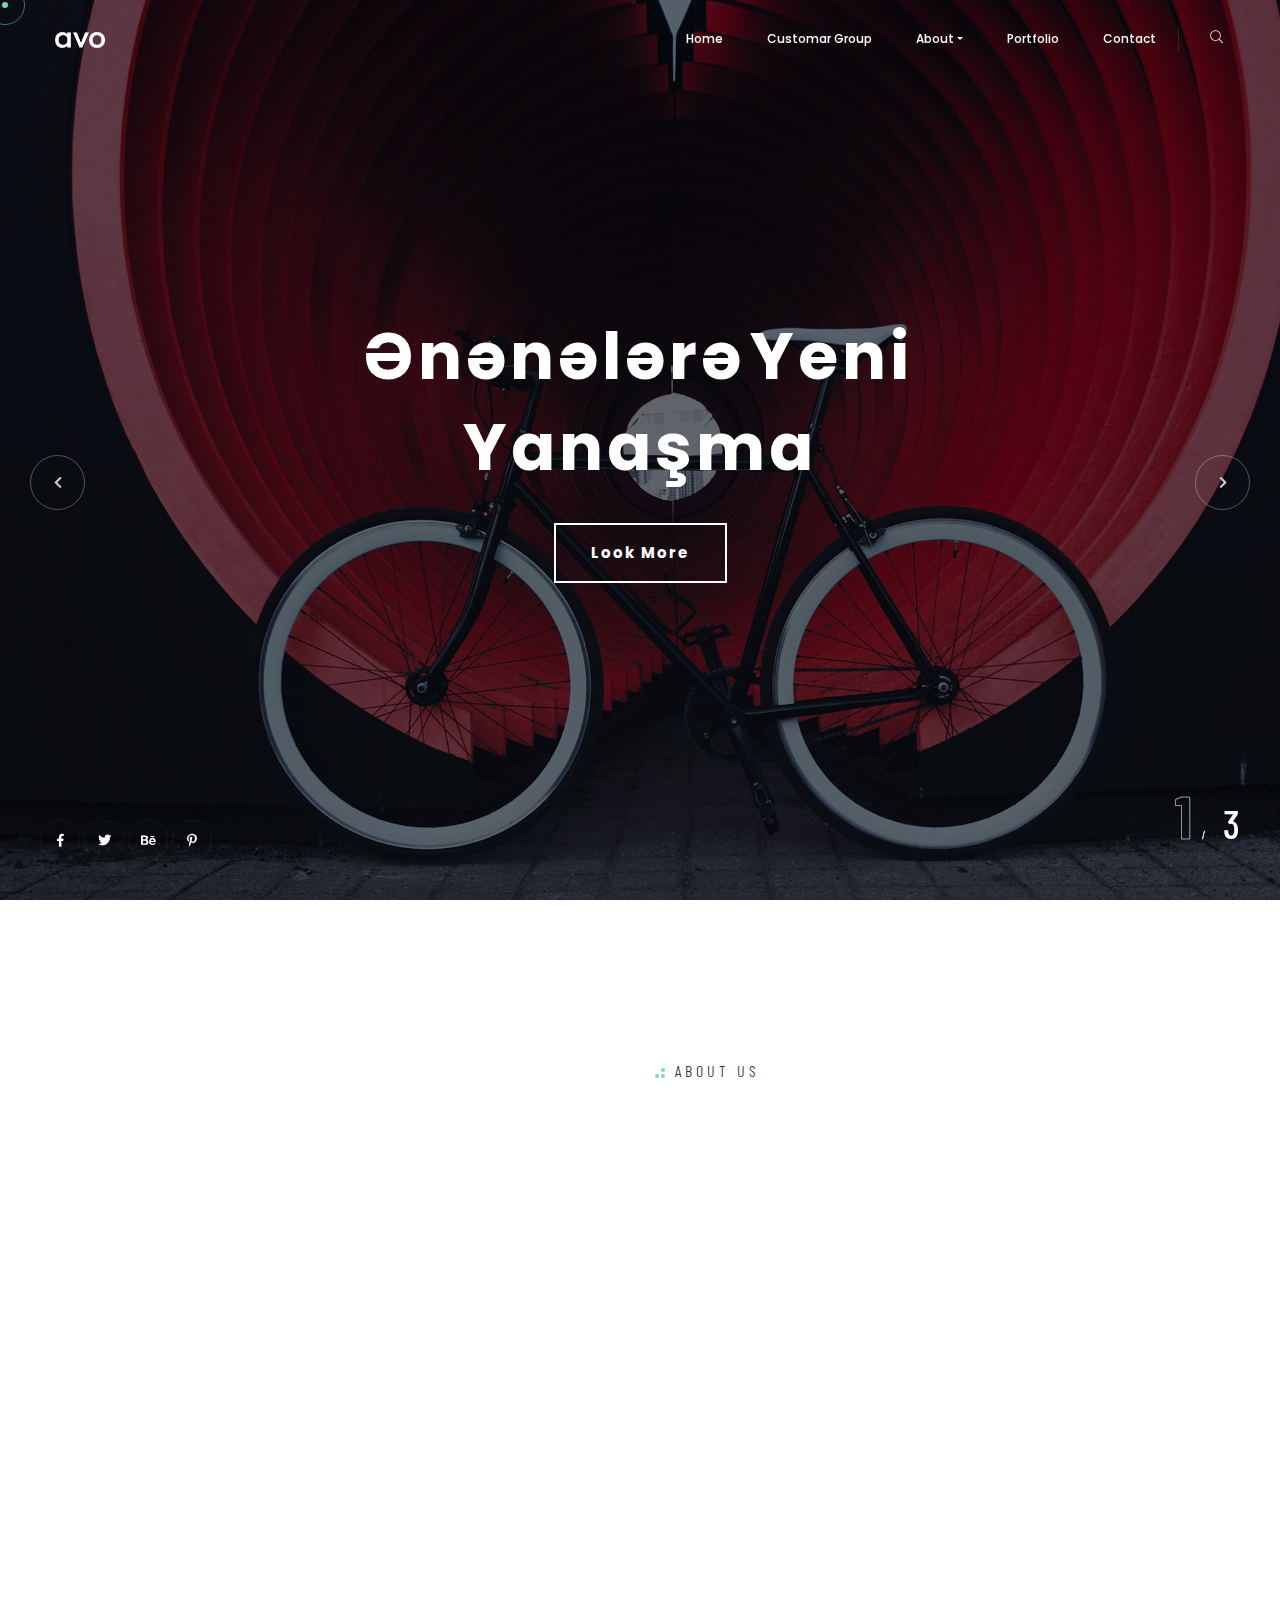
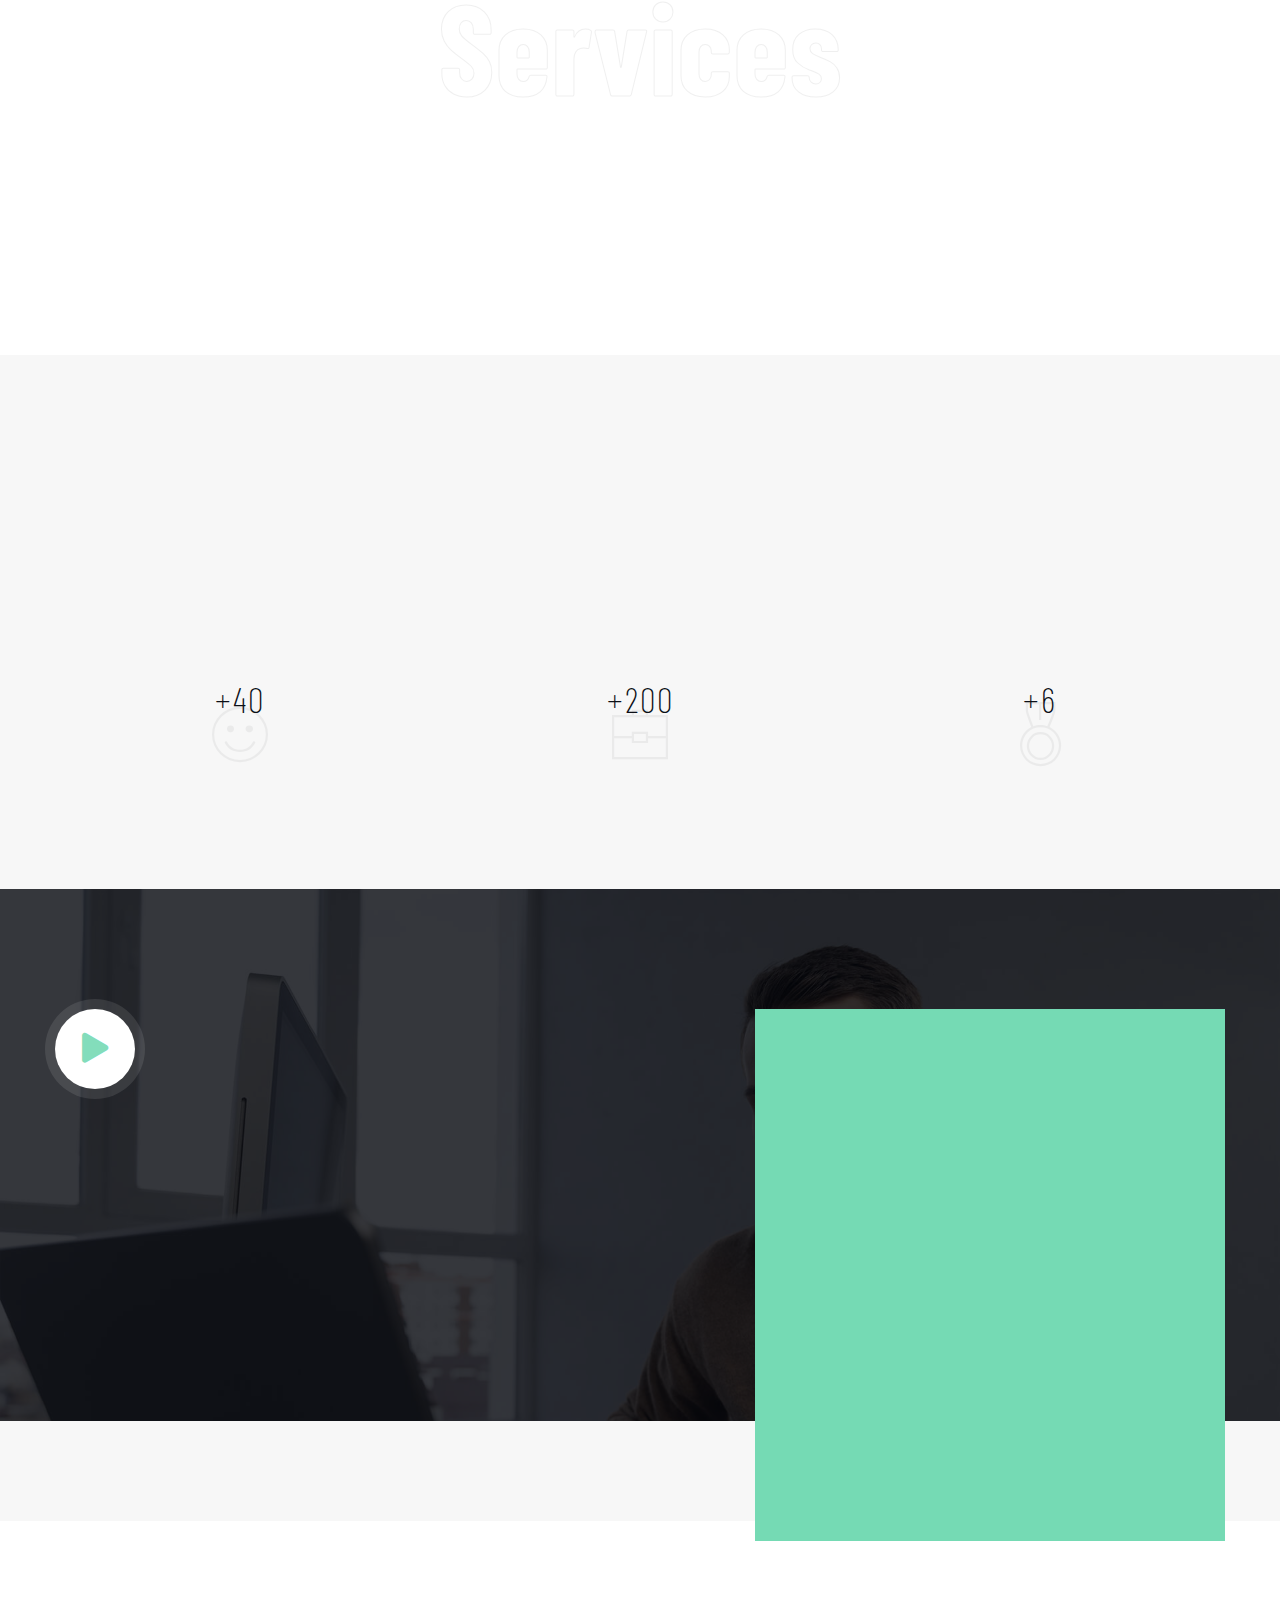
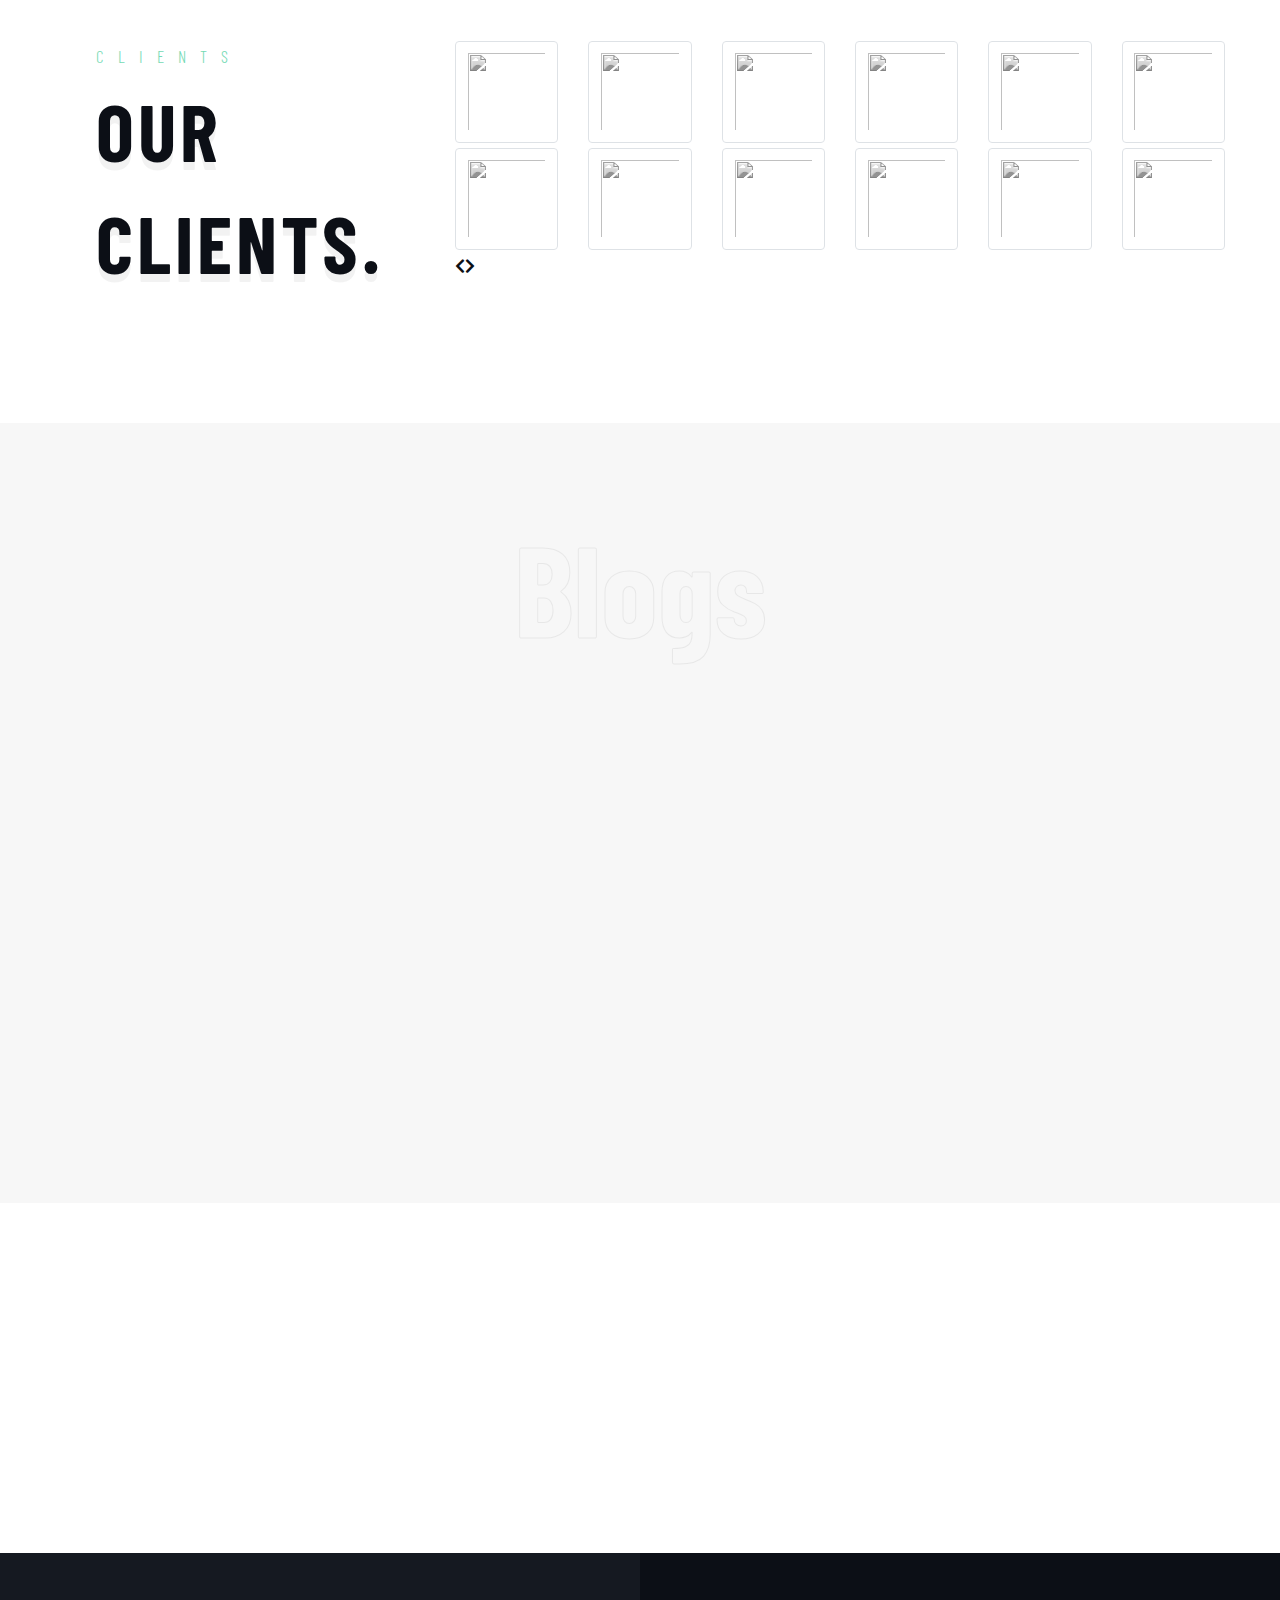
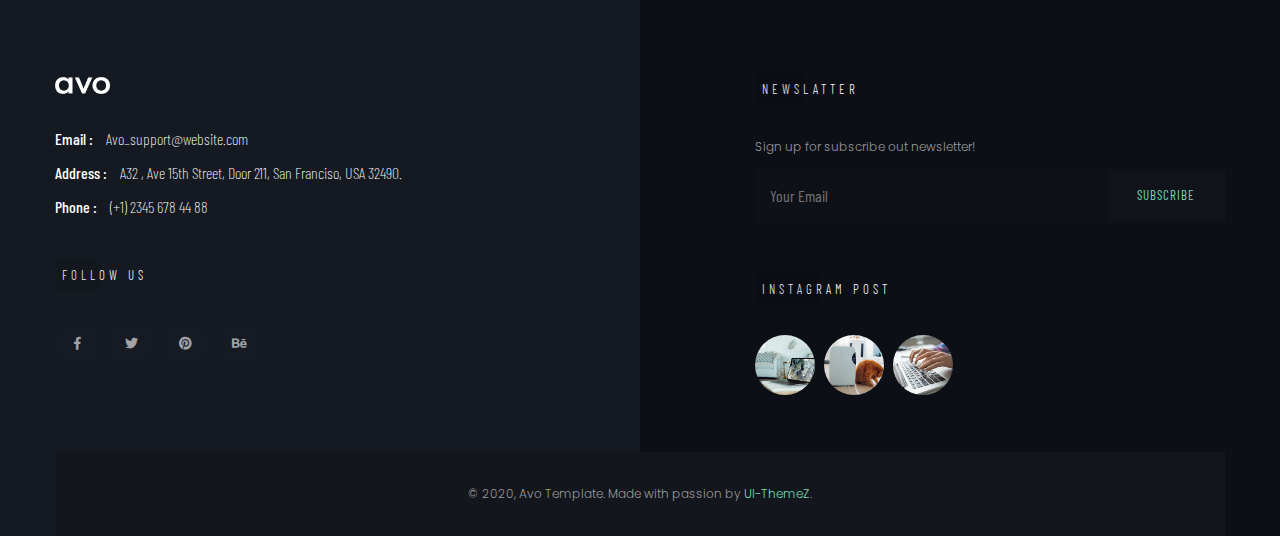
==== commit c9ba2ecd: "add price and change carusel image" ====
--- a/index.html
+++ b/index.html
@@ -38,7 +38,7 @@
     <link rel="stylesheet" href="css/style.css" />
 
     <style>
-       
+
     </style>
 
 
@@ -107,7 +107,7 @@
                         <a class="nav-link" href="index.html">Customar Group</a>
                     </li>
 
-                   
+
 
 
                     <li class="nav-item dropdown">
@@ -116,7 +116,7 @@
                         <div class="dropdown-menu">
                             <a class="dropdown-item" style="font-weight: bolder;" href="about.html">Biz Kimik</a>
                             <a class="dropdown-item" href="showcase2.html">Xidmət və məhsullarımız</a>
-                            <a class="dropdown-item" href="showcase3.html">Paketler</a>
+                            <a class="dropdown-item" href="price.html">Paketler</a>
                             <a class="dropdown-item" href="showcase4.html">Eksklüziv Paket </a>
                             <a class="dropdown-item" href="showcase4.html">Niyə Biz</a>
                         </div>
@@ -627,6 +627,231 @@
 
                                     <div class="col-md-2 col-sm-4  col-6">
                                         <div class="img border rounded">
+                                            <img src="https://www.customar.tech/uploads/photos/5/photos5_az_20200302124652.png"
+                                                alt="">
+
+                                        </div>
+                                    </div>
+
+                                    <div class="col-md-2 col-sm-4  col-6">
+                                        <div class="img border rounded">
+                                            <img src="https://www.customar.tech/uploads/photos/5/photos5_az_20200302130350.png"
+                                                alt="">
+
+                                        </div>
+                                    </div>
+
+                                    <div class="col-md-2 col-sm-4  col-6">
+                                        <div class="img border rounded">
+                                            <img src="https://www.customar.tech/uploads/photos/5/photos5_az_20200302124636.png"
+                                                alt="">
+
+
+                                        </div>
+                                    </div>
+
+                                    <div class="col-md-2 col-sm-4  col-6">
+                                        <div class="img border rounded">
+                                            <img src="https://www.customar.tech/uploads/photos/5/photos5_az_20200302124829.png"
+                                                alt="">
+
+                                        </div>
+                                    </div>
+
+
+                                    <div class="col-md-2 col-sm-4  col-6">
+                                        <div class="img border rounded">
+
+                                            <img src="https://www.customar.tech/uploads/photos/5/photos5_az_20200302125650.png"
+                                                alt="">
+                                        </div>
+                                    </div>
+
+                                    <div class="col-md-2 col-sm-4  col-6">
+                                        <div class="img border rounded">
+                                            <img src="https://www.customar.tech/uploads/photos/5/photos5_az_20200302084120.png"
+                                                alt="">
+
+                                        </div>
+                                    </div>
+
+                                </div>
+
+                                <div class="row bord mb-5">
+
+                                    <div class="col-md-2 col-sm-4  col-6">
+                                        <div class="img border rounded">
+                                            <img src="https://www.customar.tech/uploads/photos/5/photos5_az_20200302131112.png"
+                                                alt="">
+                                        </div>
+                                    </div>
+
+                                    <div class="col-md-2 col-sm-4  col-6">
+                                        <div class="img border rounded">
+                                            <img src="https://www.customar.tech/uploads/photos/5/photos5_az_20200302131047.png"
+                                                alt="">
+                                        </div>
+                                    </div>
+
+                                    <div class="col-md-2 col-sm-4  col-6">
+                                        <div class="img border rounded">
+                                            <img src="https://www.customar.tech/uploads/photos/5/photos5_az_20200302130859.png"
+                                                alt="">
+                                        </div>
+                                    </div>
+
+                                    <div class="col-md-2 col-sm-4  col-6">
+                                        <div class="img border rounded">
+                                            <img src="https://www.customar.tech/uploads/photos/5/photos5_az_20200302130728.png"
+                                                alt="">
+                                        </div>
+                                    </div>
+
+
+                                    <div class="col-md-2 col-sm-4  col-6">
+                                        <div class="img border rounded">
+                                            <img src="https://www.customar.tech/uploads/photos/5/photos5_az_20200302130229.png"
+                                                alt="">
+                                        </div>
+                                    </div>
+
+                                    <div class="col-md-2 col-sm-4  col-6">
+                                        <div class="img border rounded">
+                                            <img src="https://www.customar.tech/uploads/photos/5/photos5_az_20200302125432.png"
+                                                alt="">
+                                        </div>
+                                    </div>
+
+                                </div>
+
+                            </div>
+
+                            <div class="item">
+
+                                <div class="row bord mb-5">
+
+                                    <div class="col-md-2 col-sm-4  col-6">
+                                        <div class="img border rounded">
+                                            <img src="https://www.customar.tech/uploads/photos/5/photos5_az_20200302125316.jpg"
+                                                alt="">
+                                        </div>
+                                    </div>
+
+                                    <div class="col-md-2 col-sm-4  col-6">
+                                        <div class="img border rounded">
+                                            <img src="https://www.customar.tech/uploads/photos/5/photos5_az_20200302125251.png"
+                                                alt="">
+                                        </div>
+                                    </div>
+
+                                    <div class="col-md-2 col-sm-4  col-6">
+                                        <div class="img border rounded">
+                                            <img src="https://www.customar.tech/uploads/photos/5/photos5_az_20200302125123.png"
+                                                alt="">
+                                        </div>
+                                    </div>
+
+                                    <div class="col-md-2 col-sm-4  col-6">
+                                        <div class="img border rounded">
+                                            <img src="https://www.customar.tech/uploads/photos/5/photos5_az_20200302124937.png"
+                                                alt="">
+                                        </div>
+                                    </div>
+
+                                    <div class="col-md-2 col-sm-4  col-6">
+                                        <div class="img border rounded">
+                                            <img src="https://www.customar.tech/uploads/photos/5/photos5_az_20200302124921.png"
+                                                alt="">
+                                        </div>
+                                    </div>
+
+                                    <div class="col-md-2 col-sm-4  col-6">
+                                        <div class="img border rounded">
+                                            <img src="https://www.customar.tech/uploads/photos/5/photos5_az_20200302124913.png"
+                                                alt="">
+                                        </div>
+                                    </div>
+
+                                </div>
+
+
+                                <div class="row bord mb-5">
+
+                                    <div class="col-md-2 col-sm-4  col-6">
+                                        <div class="img border rounded">
+                                            <img src="https://www.customar.tech/uploads/photos/5/photos5_az_20200302124849.png"
+                                                alt="">
+                                        </div>
+                                    </div>
+
+                                    <div class="col-md-2 col-sm-4  col-6">
+                                        <div class="img border rounded">
+                                            <img src="https://www.customar.tech/uploads/photos/5/photos5_az_20200302131209.png"
+                                                alt="">
+                                        </div>
+                                    </div>
+
+                                    <div class="col-md-2 col-sm-4  col-6">
+                                        <div class="img border rounded">
+                                            <img src="https://www.customar.tech/uploads/photos/5/photos5_az_20200302124805.png"
+                                                alt="">
+                                        </div>
+                                    </div>
+
+                                    <div class="col-md-2 col-sm-4  col-6">
+                                        <div class="img border rounded">
+                                            <img src="https://www.customar.tech/uploads/photos/5/photos5_az_20200302124757.png"
+                                                alt="">
+                                        </div>
+                                    </div>
+
+
+
+                                    <div class="col-md-2 col-sm-4  col-6">
+                                        <div class="img border rounded">
+                                            <img src="https://www.customar.tech/uploads/photos/5/photos5_az_20200302124906.png"
+                                                alt="">
+                                        </div>
+                                    </div>
+
+                                    <div class="col-md-2 col-sm-4  col-6">
+                                        <div class="img border rounded">
+                                            <img src="https://www.customar.tech/uploads/photos/5/photos5_az_20200302124858.png"
+                                                alt="">
+                                        </div>
+                                    </div>
+
+                                </div>
+
+                            </div>
+
+
+                            <div class="item">
+                                <div class="row bord mb-5">
+
+                                    <div class="col-md-2 col-sm-4  col-6">
+                                        <div class="img border rounded">
+                                            <img src="https://www.customar.tech/uploads/photos/5/photos5_az_20200302124748.png"
+                                                alt="">
+                                        </div>
+                                    </div>
+
+                                    <div class="col-md-2 col-sm-4  col-6">
+                                        <div class="img border rounded">
+                                            <img src="https://www.customar.tech/uploads/photos/5/photos5_az_20200302124719.png"
+                                                alt="">
+                                        </div>
+                                    </div>
+
+                                    <div class="col-md-2 col-sm-4  col-6">
+                                        <div class="img border rounded">
+                                            <img src="https://www.customar.tech/uploads/photos/5/photos5_az_20200302124705.png"
+                                                alt="">
+                                        </div>
+                                    </div>
+
+                                    <div class="col-md-2 col-sm-4  col-6">
+                                        <div class="img border rounded">
                                             <img src="https://www.customar.tech/uploads/photos/5/photos5_az_20200302131744.png"
                                                 alt="">
                                         </div>
@@ -634,260 +859,49 @@
 
                                     <div class="col-md-2 col-sm-4  col-6">
                                         <div class="img border rounded">
+                                            <img src="https://www.customar.tech/uploads/photos/5/photos5_az_20200302131235.png"
+                                                alt="">
+                                        </div>
+                                    </div>
+
+                                    <div class="col-md-2 col-sm-4  col-6">
+                                        <div class="img border rounded">
+                                            <img src="https://www.customar.tech/uploads/photos/5/photos5_az_20200302124626.png"
+                                                alt="">
+                                        </div>
+                                    </div>
+
+                                </div>
+
+                                <div class="row bord mb-5">
+
+
+                                    <div class="col-md-2 col-sm-4  col-6">
+                                        <div class="img border rounded">
+                                            <img src="https://www.customar.tech/uploads/photos/5/photos5_az_20200302124618.png"
+                                                alt="">
+                                        </div>
+                                    </div>
+
+                                    <div class="col-md-2 col-sm-4  col-6">
+                                        <div class="img border rounded">
+                                            <img src="https://www.customar.tech/uploads/photos/5/photos5_az_20200302130602.jpg"
+                                                alt="">
+                                        </div>
+                                    </div>
+
+                                    <div class="col-md-2 col-sm-4  col-6">
+                                        <div class="img border rounded">
                                             <img src="https://www.customar.tech/uploads/photos/5/photos5_az_20200302131416.png"
                                                 alt="">
                                         </div>
                                     </div>
 
-                                    <div class="col-md-2 col-sm-4  col-6">
-                                        <div class="img border rounded">
-                                            <img src="https://www.customar.tech/uploads/photos/5/photos5_az_20200302131235.png"
-                                                alt="">
-                                        </div>
-                                    </div>
-
-                                    <div class="col-md-2 col-sm-4  col-6">
-                                        <div class="img border rounded">
-                                            <img src="https://www.customar.tech/uploads/photos/5/photos5_az_20200302131209.png"
-                                                alt="">
-                                        </div>
-                                    </div>
-
-
-                                    <div class="col-md-2 col-sm-4  col-6">
-                                        <div class="img border rounded">
-                                            <img src="https://www.customar.tech/uploads/photos/5/photos5_az_20200302130229.png"
-                                                alt="">
-                                        </div>
-                                    </div>
-
-                                    <div class="col-md-2 col-sm-4  col-6">
-                                        <div class="img border rounded">
-                                            <img src="https://www.customar.tech/uploads/photos/5/photos5_az_20200302130350.png"
-                                                alt="">
-                                        </div>
-                                    </div>
-
-                                </div>
-
-                                <div class="row bord mb-5">
-
-                                    <div class="col-md-2 col-sm-4  col-6">
-                                        <div class="img border rounded">
-                                            <img src="https://www.customar.tech/uploads/photos/5/photos5_az_20200302131112.png"
-                                                alt="">
-                                        </div>
-                                    </div>
-
-                                    <div class="col-md-2 col-sm-4  col-6">
-                                        <div class="img border rounded">
-                                            <img src="https://www.customar.tech/uploads/photos/5/photos5_az_20200302131047.png"
-                                                alt="">
-                                        </div>
-                                    </div>
-
-                                    <div class="col-md-2 col-sm-4  col-6">
-                                        <div class="img border rounded">
-                                            <img src="https://www.customar.tech/uploads/photos/5/photos5_az_20200302130859.png"
-                                                alt="">
-                                        </div>
-                                    </div>
-
-                                    <div class="col-md-2 col-sm-4  col-6">
-                                        <div class="img border rounded">
-                                            <img src="https://www.customar.tech/uploads/photos/5/photos5_az_20200302130728.png"
-                                                alt="">
-                                        </div>
-                                    </div>
-
-
-                                    <div class="col-md-2 col-sm-4  col-6">
-                                        <div class="img border rounded">
-                                            <img src="https://www.customar.tech/uploads/photos/5/photos5_az_20200302125650.png"
-                                                alt="">
-                                        </div>
-                                    </div>
-
-                                    <div class="col-md-2 col-sm-4  col-6">
-                                        <div class="img border rounded">
-                                            <img src="https://www.customar.tech/uploads/photos/5/photos5_az_20200302125432.png"
-                                                alt="">
-                                        </div>
-                                    </div>
-
-                                </div>
-
-                            </div>
-
-                            <div class="item">
-
-                                <div class="row bord mb-5">
-
-                                    <div class="col-md-2 col-sm-4  col-6">
-                                        <div class="img border rounded">
-                                            <img src="https://www.customar.tech/uploads/photos/5/photos5_az_20200302125316.jpg"
-                                                alt="">
-                                        </div>
-                                    </div>
-
-                                    <div class="col-md-2 col-sm-4  col-6">
-                                        <div class="img border rounded">
-                                            <img src="https://www.customar.tech/uploads/photos/5/photos5_az_20200302125251.png"
-                                                alt="">
-                                        </div>
-                                    </div>
-
-                                    <div class="col-md-2 col-sm-4  col-6">
-                                        <div class="img border rounded">
-                                            <img src="https://www.customar.tech/uploads/photos/5/photos5_az_20200302125123.png"
-                                                alt="">
-                                        </div>
-                                    </div>
-
-                                    <div class="col-md-2 col-sm-4  col-6">
-                                        <div class="img border rounded">
-                                            <img src="https://www.customar.tech/uploads/photos/5/photos5_az_20200302124937.png"
-                                                alt="">
-                                        </div>
-                                    </div>
-
-                                    <div class="col-md-2 col-sm-4  col-6">
-                                        <div class="img border rounded">
-                                            <img src="https://www.customar.tech/uploads/photos/5/photos5_az_20200302124921.png"
-                                                alt="">
-                                        </div>
-                                    </div>
-
-                                    <div class="col-md-2 col-sm-4  col-6">
-                                        <div class="img border rounded">
-                                            <img src="https://www.customar.tech/uploads/photos/5/photos5_az_20200302124913.png"
-                                                alt="">
-                                        </div>
-                                    </div>
-
-                                </div>
-
-
-                                <div class="row bord mb-5">
-
-                                    <div class="col-md-2 col-sm-4  col-6">
-                                        <div class="img border rounded">
-                                            <img src="https://www.customar.tech/uploads/photos/5/photos5_az_20200302124849.png"
-                                                alt="">
-                                        </div>
-                                    </div>
-
-                                    <div class="col-md-2 col-sm-4  col-6">
-                                        <div class="img border rounded">
-                                            <img src="https://www.customar.tech/uploads/photos/5/photos5_az_20200302124829.png"
-                                                alt="">
-                                        </div>
-                                    </div>
-
-                                    <div class="col-md-2 col-sm-4  col-6">
-                                        <div class="img border rounded">
-                                            <img src="https://www.customar.tech/uploads/photos/5/photos5_az_20200302124805.png"
-                                                alt="">
-                                        </div>
-                                    </div>
-
-                                    <div class="col-md-2 col-sm-4  col-6">
-                                        <div class="img border rounded">
-                                            <img src="https://www.customar.tech/uploads/photos/5/photos5_az_20200302124757.png"
-                                                alt="">
-                                        </div>
-                                    </div>
-
-
-                                    
-                                    <div class="col-md-2 col-sm-4  col-6">
-                                        <div class="img border rounded">
-                                            <img src="https://www.customar.tech/uploads/photos/5/photos5_az_20200302124906.png"
-                                                alt="">
-                                        </div>
-                                    </div>
-
-                                    <div class="col-md-2 col-sm-4  col-6">
-                                        <div class="img border rounded">
-                                            <img src="https://www.customar.tech/uploads/photos/5/photos5_az_20200302124858.png"
-                                                alt="">
-                                        </div>
-                                    </div>
-
-                                </div>
-
-                            </div>
-
-
-                            <div  class="item">
-                                <div class="row bord mb-5">
-
-                                    <div class="col-md-2 col-sm-4  col-6">
-                                        <div class="img border rounded">
-                                            <img src="https://www.customar.tech/uploads/photos/5/photos5_az_20200302124748.png"
-                                                alt="">
-                                        </div>
-                                    </div>
-
-                                    <div class="col-md-2 col-sm-4  col-6">
-                                        <div class="img border rounded">
-                                            <img src="https://www.customar.tech/uploads/photos/5/photos5_az_20200302124719.png"
-                                                alt="">
-                                        </div>
-                                    </div>
-
-                                    <div class="col-md-2 col-sm-4  col-6">
-                                        <div class="img border rounded">
-                                            <img src="https://www.customar.tech/uploads/photos/5/photos5_az_20200302124705.png"
-                                                alt="">
-                                        </div>
-                                    </div>
-
-                                    <div class="col-md-2 col-sm-4  col-6">
-                                        <div class="img border rounded">
-                                            <img src="https://www.customar.tech/uploads/photos/5/photos5_az_20200302124652.png"
-                                                alt="">
-                                        </div>
-                                    </div>
-
-                                    <div class="col-md-2 col-sm-4  col-6">
-                                        <div class="img border rounded">
-                                            <img src="https://www.customar.tech/uploads/photos/5/photos5_az_20200302124636.png"
-                                                alt="">
-                                        </div>
-                                    </div>
-
-                                    <div class="col-md-2 col-sm-4  col-6">
-                                        <div class="img border rounded">
-                                            <img src="https://www.customar.tech/uploads/photos/5/photos5_az_20200302124626.png"
-                                                alt="">
-                                        </div>
-                                    </div>
-
-                                </div>
-
-                                <div class="row bord mb-5">
-
-                                   
-                                    <div class="col-md-2 col-sm-4  col-6">
-                                        <div class="img border rounded">
-                                            <img src="https://www.customar.tech/uploads/photos/5/photos5_az_20200302124618.png"
-                                                alt="">
-                                        </div>
-                                    </div>
-
-                                    <div class="col-md-2 col-sm-4  col-6">
-                                        <div class="img border rounded">
-                                            <img src="https://www.customar.tech/uploads/photos/5/photos5_az_20200302130602.jpg"
-                                                alt="">
-                                        </div>
-                                    </div>
-
-                                </div>
-                            </div>
-
-                        </div>
-                        
+                                </div>
+                            </div>
+
+                        </div>
+
                     </div>
                 </div>
             </div>
@@ -1147,11 +1161,11 @@
         $('.cilient').owlCarousel({
             loop: true,
             margin: 10,
-            autoplay:true,
-            autoplayTimeout:3000 ,
+            autoplay: true,
+            autoplayTimeout: 3000,
             items: 1,
             nav: true,
-            navText : ["<i class='fa fa-chevron-left'></i>","<i class='fa fa-chevron-right'></i>"]
+            navText: ["<i class='fa fa-chevron-left'></i>", "<i class='fa fa-chevron-right'></i>"]
 
         })
     </script>
--- a/css/style.css
+++ b/css/style.css
@@ -2841,6 +2841,9 @@
     z-index: 2; }
   .services .item-box {
     padding: 80px 30px;
+    display: flex;
+    flex-direction: column;
+    justify-content: center;
     text-align: center; }
     .services .item-box:nth-of-type(2) {
       background: #f9fbfd; }
@@ -5115,6 +5118,7 @@
   display: block;
   width: 100px;
   height: 100px;
+  padding: .7rem;
   object-fit: contain;
   margin: auto;
   filter: grayscale(100%);
@@ -5123,4 +5127,5 @@
 
 .cilient .owl-item img:hover{
   filter: grayscale(0);
-}+}
+
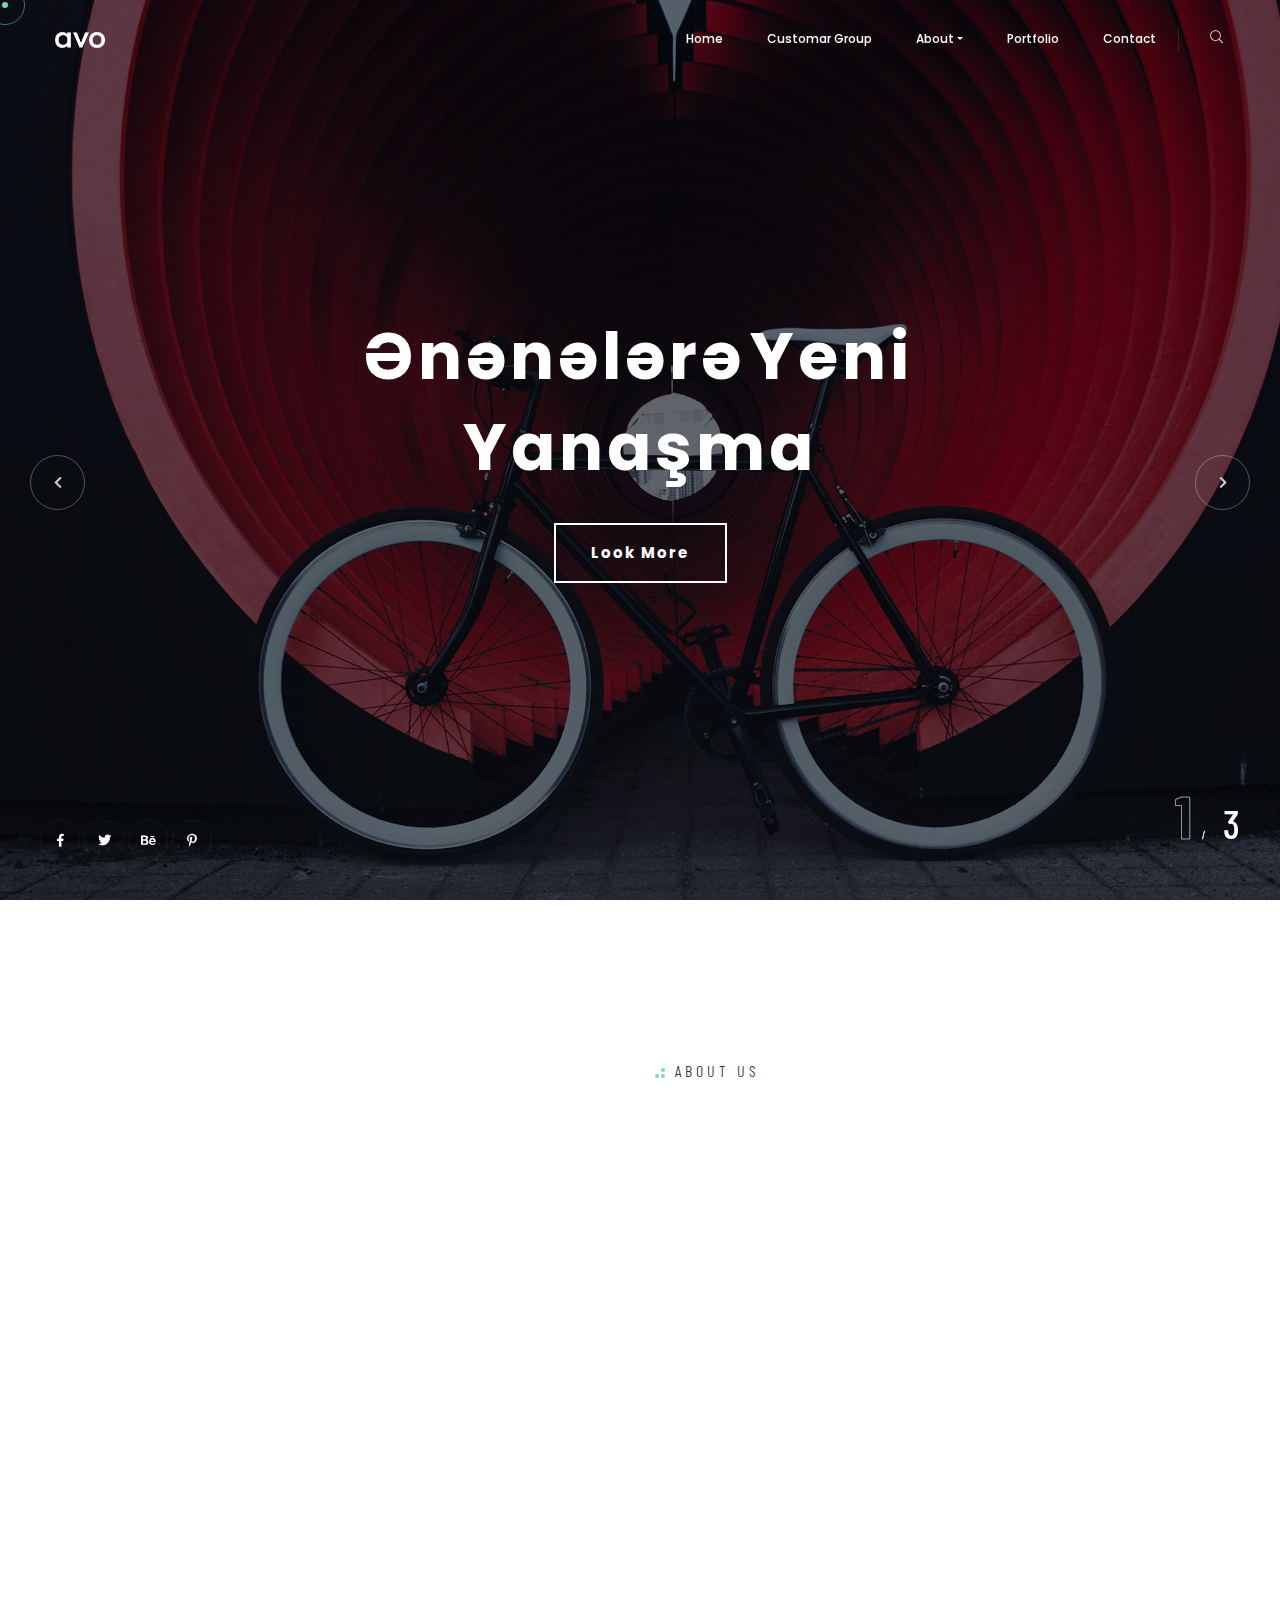
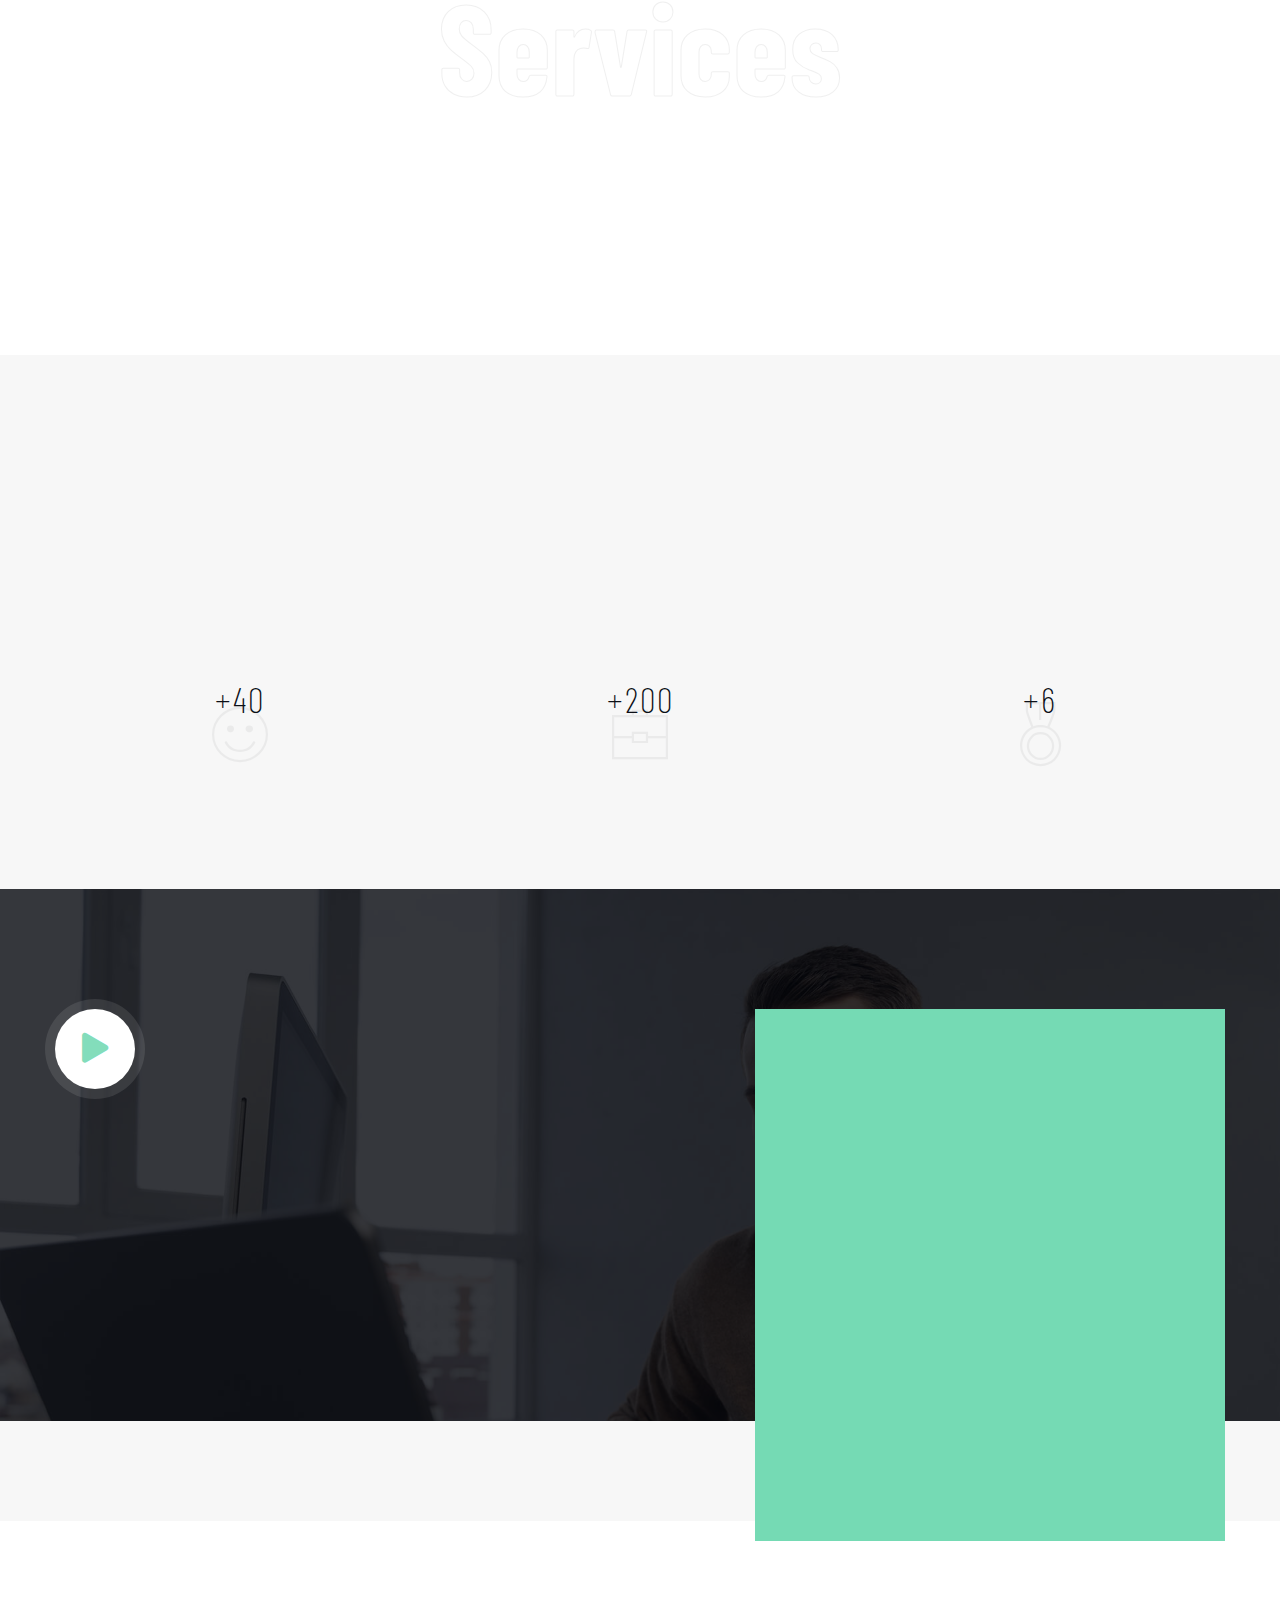
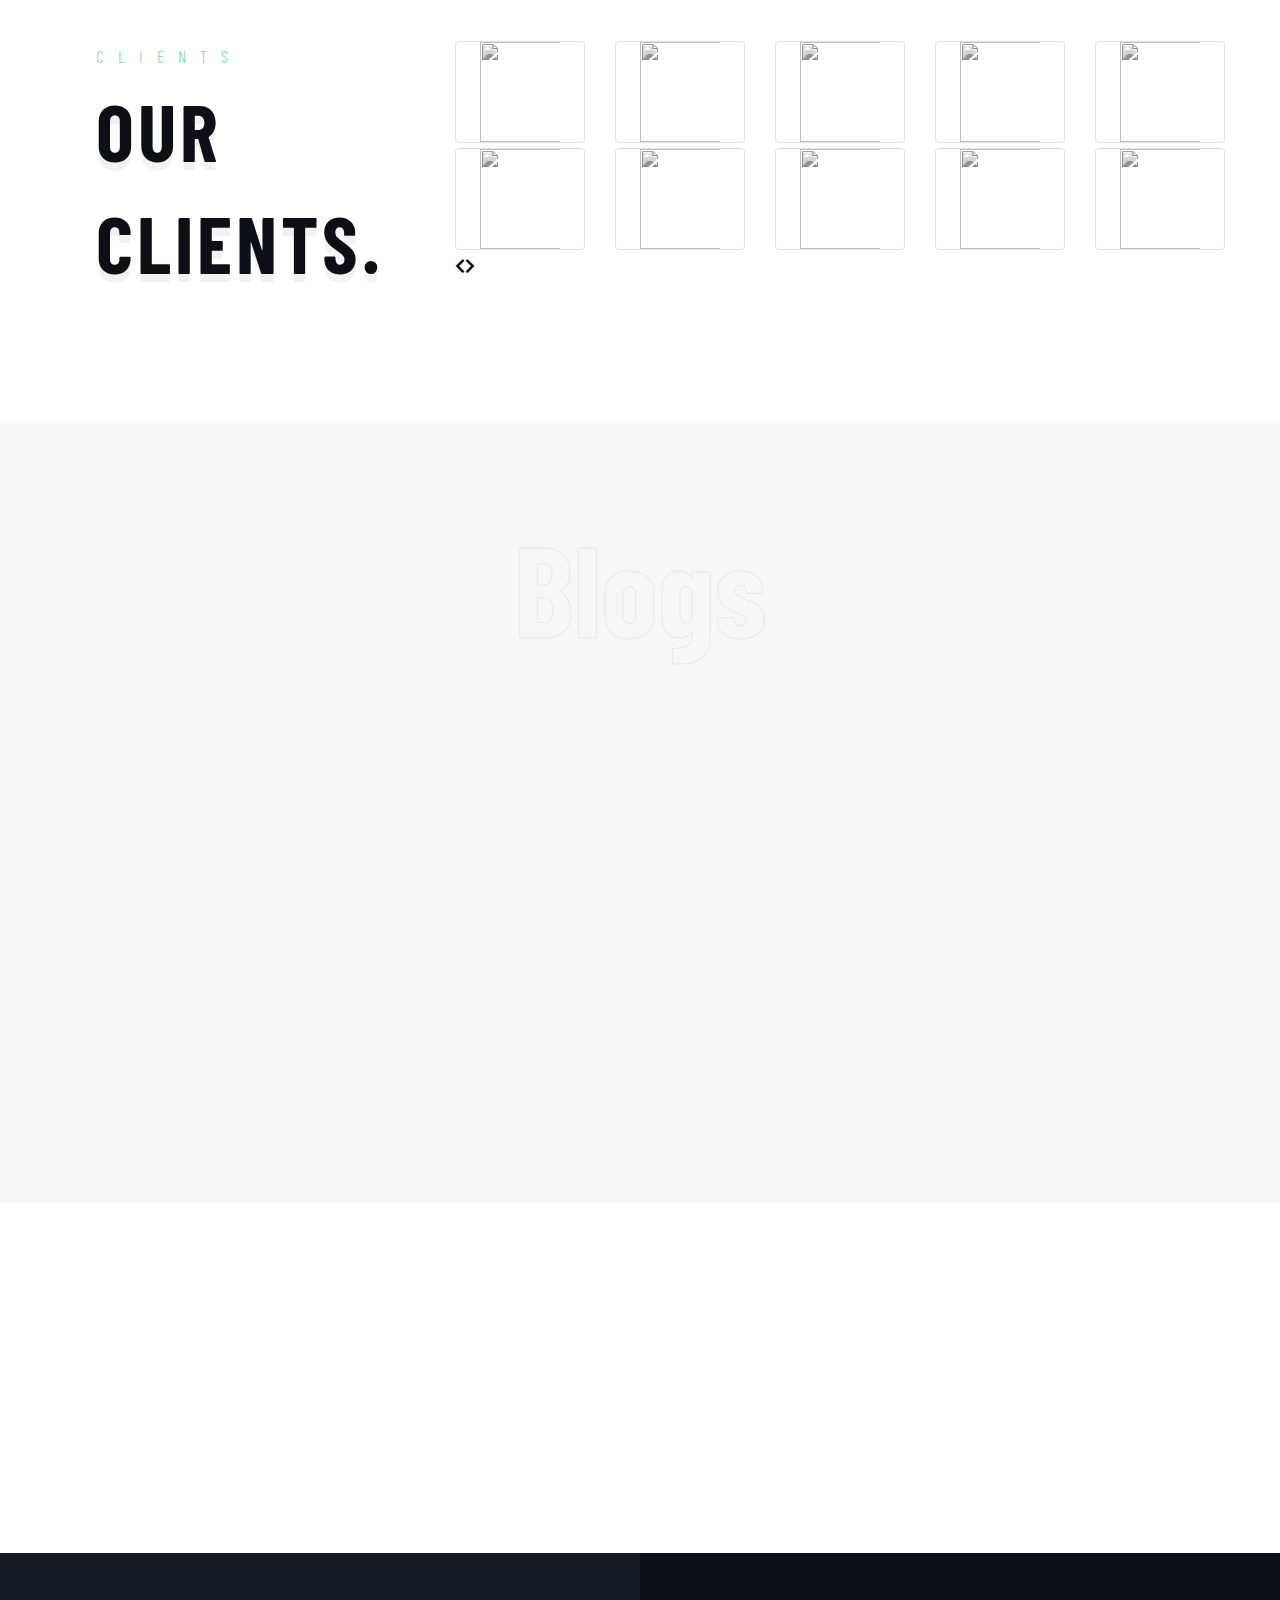
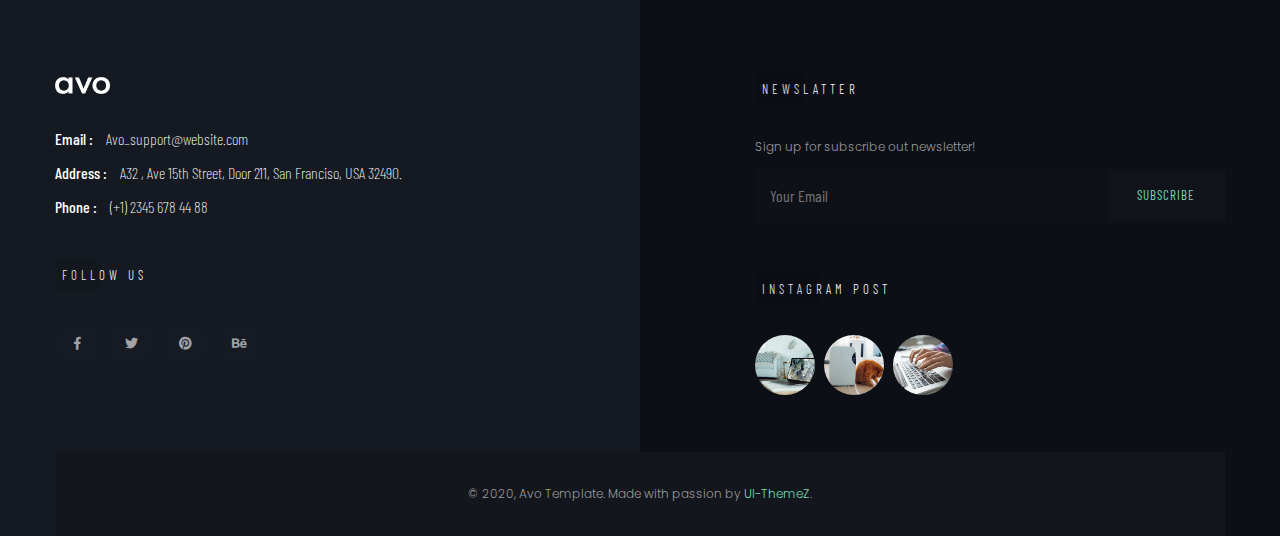
==== commit 37f778cc: "carusel and nav" ====
--- a/index.html
+++ b/index.html
@@ -625,7 +625,7 @@
 
                                 <div class="row bord mb-5">
 
-                                    <div class="col-md-2 col-sm-4  col-6">
+                                    <div class="col">
                                         <div class="img border rounded">
                                             <img src="https://www.customar.tech/uploads/photos/5/photos5_az_20200302124652.png"
                                                 alt="">
@@ -633,7 +633,7 @@
                                         </div>
                                     </div>
 
-                                    <div class="col-md-2 col-sm-4  col-6">
+                                    <div class="col">
                                         <div class="img border rounded">
                                             <img src="https://www.customar.tech/uploads/photos/5/photos5_az_20200302130350.png"
                                                 alt="">
@@ -641,7 +641,7 @@
                                         </div>
                                     </div>
 
-                                    <div class="col-md-2 col-sm-4  col-6">
+                                    <div class="col">
                                         <div class="img border rounded">
                                             <img src="https://www.customar.tech/uploads/photos/5/photos5_az_20200302124636.png"
                                                 alt="">
@@ -650,7 +650,7 @@
                                         </div>
                                     </div>
 
-                                    <div class="col-md-2 col-sm-4  col-6">
+                                    <div class="col">
                                         <div class="img border rounded">
                                             <img src="https://www.customar.tech/uploads/photos/5/photos5_az_20200302124829.png"
                                                 alt="">
@@ -659,7 +659,7 @@
                                     </div>
 
 
-                                    <div class="col-md-2 col-sm-4  col-6">
+                                    <div class="col">
                                         <div class="img border rounded">
 
                                             <img src="https://www.customar.tech/uploads/photos/5/photos5_az_20200302125650.png"
@@ -667,138 +667,126 @@
                                         </div>
                                     </div>
 
-                                    <div class="col-md-2 col-sm-4  col-6">
+                                  
+
+                                </div>
+
+                                <div class="row bord mb-5">
+
+                                    <div class="col">
                                         <div class="img border rounded">
                                             <img src="https://www.customar.tech/uploads/photos/5/photos5_az_20200302084120.png"
                                                 alt="">
-
-                                        </div>
-                                    </div>
-
-                                </div>
+                                
+                                        </div>
+                                    </div>
+
+                                   
+                                  
+
+                                   
+
+                                    <div class="col">
+                                        <div class="img border rounded">
+                                            <img src="https://www.customar.tech/uploads/photos/5/photos5_az_20200302130859.png"
+                                                alt="">
+                                        </div>
+                                    </div>
+
+                                    <div class="col">
+                                        <div class="img border rounded">
+                                            <img src="https://www.customar.tech/uploads/photos/5/photos5_az_20200302130728.png"
+                                                alt="">
+                                        </div>
+                                    </div>
+
+
+                                    <div class="col">
+                                        <div class="img border rounded">
+                                            <img src="https://www.customar.tech/uploads/photos/5/photos5_az_20200302130229.png"
+                                                alt="">
+                                        </div>
+                                    </div>
+
+                                    <div class="col">
+                                        <div class="img border rounded">
+                                            <img src="https://www.customar.tech/uploads/photos/5/photos5_az_20200302125432.png"
+                                                alt="">
+                                        </div>
+                                    </div>
+
+                                </div>
+
+                            </div>
+
+                            <div class="item">
 
                                 <div class="row bord mb-5">
 
-                                    <div class="col-md-2 col-sm-4  col-6">
-                                        <div class="img border rounded">
-                                            <img src="https://www.customar.tech/uploads/photos/5/photos5_az_20200302131112.png"
-                                                alt="">
-                                        </div>
-                                    </div>
-
-                                    <div class="col-md-2 col-sm-4  col-6">
-                                        <div class="img border rounded">
-                                            <img src="https://www.customar.tech/uploads/photos/5/photos5_az_20200302131047.png"
-                                                alt="">
-                                        </div>
-                                    </div>
-
-                                    <div class="col-md-2 col-sm-4  col-6">
-                                        <div class="img border rounded">
-                                            <img src="https://www.customar.tech/uploads/photos/5/photos5_az_20200302130859.png"
-                                                alt="">
-                                        </div>
-                                    </div>
-
-                                    <div class="col-md-2 col-sm-4  col-6">
-                                        <div class="img border rounded">
-                                            <img src="https://www.customar.tech/uploads/photos/5/photos5_az_20200302130728.png"
-                                                alt="">
-                                        </div>
-                                    </div>
-
-
-                                    <div class="col-md-2 col-sm-4  col-6">
-                                        <div class="img border rounded">
-                                            <img src="https://www.customar.tech/uploads/photos/5/photos5_az_20200302130229.png"
-                                                alt="">
-                                        </div>
-                                    </div>
-
-                                    <div class="col-md-2 col-sm-4  col-6">
-                                        <div class="img border rounded">
-                                            <img src="https://www.customar.tech/uploads/photos/5/photos5_az_20200302125432.png"
-                                                alt="">
-                                        </div>
-                                    </div>
-
-                                </div>
-
-                            </div>
-
-                            <div class="item">
+                                    <div class="col">
+                                        <div class="img border rounded">
+                                            <img src="https://www.customar.tech/uploads/photos/5/photos5_az_20200302125316.jpg"
+                                                alt="">
+                                        </div>
+                                    </div>
+
+                                    <div class="col">
+                                        <div class="img border rounded">
+                                            <img src="https://www.customar.tech/uploads/photos/5/photos5_az_20200302125251.png"
+                                                alt="">
+                                        </div>
+                                    </div>
+
+                                    <div class="col">
+                                        <div class="img border rounded">
+                                            <img src="https://www.customar.tech/uploads/photos/5/photos5_az_20200302125123.png"
+                                                alt="">
+                                        </div>
+                                    </div>
+
+                                    <div class="col">
+                                        <div class="img border rounded">
+                                            <img src="https://www.customar.tech/uploads/photos/5/photos5_az_20200302124937.png"
+                                                alt="">
+                                        </div>
+                                    </div>
+
+                                    <div class="col">
+                                        <div class="img border rounded">
+                                            <img src="https://www.customar.tech/uploads/photos/5/photos5_az_20200302124921.png"
+                                                alt="">
+                                        </div>
+                                    </div>
+
+                                   
+
+                                </div>
+
 
                                 <div class="row bord mb-5">
 
-                                    <div class="col-md-2 col-sm-4  col-6">
-                                        <div class="img border rounded">
-                                            <img src="https://www.customar.tech/uploads/photos/5/photos5_az_20200302125316.jpg"
-                                                alt="">
-                                        </div>
-                                    </div>
-
-                                    <div class="col-md-2 col-sm-4  col-6">
-                                        <div class="img border rounded">
-                                            <img src="https://www.customar.tech/uploads/photos/5/photos5_az_20200302125251.png"
-                                                alt="">
-                                        </div>
-                                    </div>
-
-                                    <div class="col-md-2 col-sm-4  col-6">
-                                        <div class="img border rounded">
-                                            <img src="https://www.customar.tech/uploads/photos/5/photos5_az_20200302125123.png"
-                                                alt="">
-                                        </div>
-                                    </div>
-
-                                    <div class="col-md-2 col-sm-4  col-6">
-                                        <div class="img border rounded">
-                                            <img src="https://www.customar.tech/uploads/photos/5/photos5_az_20200302124937.png"
-                                                alt="">
-                                        </div>
-                                    </div>
-
-                                    <div class="col-md-2 col-sm-4  col-6">
-                                        <div class="img border rounded">
-                                            <img src="https://www.customar.tech/uploads/photos/5/photos5_az_20200302124921.png"
-                                                alt="">
-                                        </div>
-                                    </div>
-
-                                    <div class="col-md-2 col-sm-4  col-6">
-                                        <div class="img border rounded">
-                                            <img src="https://www.customar.tech/uploads/photos/5/photos5_az_20200302124913.png"
-                                                alt="">
-                                        </div>
-                                    </div>
-
-                                </div>
-
-
-                                <div class="row bord mb-5">
-
-                                    <div class="col-md-2 col-sm-4  col-6">
+                                    <div class="col">
                                         <div class="img border rounded">
                                             <img src="https://www.customar.tech/uploads/photos/5/photos5_az_20200302124849.png"
                                                 alt="">
                                         </div>
                                     </div>
 
-                                    <div class="col-md-2 col-sm-4  col-6">
+                                    <div class="col">
                                         <div class="img border rounded">
                                             <img src="https://www.customar.tech/uploads/photos/5/photos5_az_20200302131209.png"
                                                 alt="">
                                         </div>
                                     </div>
 
-                                    <div class="col-md-2 col-sm-4  col-6">
+                                    <div class="col">
                                         <div class="img border rounded">
                                             <img src="https://www.customar.tech/uploads/photos/5/photos5_az_20200302124805.png"
                                                 alt="">
                                         </div>
                                     </div>
 
-                                    <div class="col-md-2 col-sm-4  col-6">
+                                    <div class="col">
                                         <div class="img border rounded">
                                             <img src="https://www.customar.tech/uploads/photos/5/photos5_az_20200302124757.png"
                                                 alt="">
@@ -807,19 +795,14 @@
 
 
 
-                                    <div class="col-md-2 col-sm-4  col-6">
+                                    <div class="col">
                                         <div class="img border rounded">
                                             <img src="https://www.customar.tech/uploads/photos/5/photos5_az_20200302124906.png"
                                                 alt="">
                                         </div>
                                     </div>
 
-                                    <div class="col-md-2 col-sm-4  col-6">
-                                        <div class="img border rounded">
-                                            <img src="https://www.customar.tech/uploads/photos/5/photos5_az_20200302124858.png"
-                                                alt="">
-                                        </div>
-                                    </div>
+                                  
 
                                 </div>
 
@@ -829,75 +812,136 @@
                             <div class="item">
                                 <div class="row bord mb-5">
 
-                                    <div class="col-md-2 col-sm-4  col-6">
+                                    <div class="col">
                                         <div class="img border rounded">
                                             <img src="https://www.customar.tech/uploads/photos/5/photos5_az_20200302124748.png"
                                                 alt="">
                                         </div>
                                     </div>
 
-                                    <div class="col-md-2 col-sm-4  col-6">
+                                    <div class="col">
                                         <div class="img border rounded">
                                             <img src="https://www.customar.tech/uploads/photos/5/photos5_az_20200302124719.png"
                                                 alt="">
                                         </div>
                                     </div>
 
-                                    <div class="col-md-2 col-sm-4  col-6">
+                                    <div class="col">
                                         <div class="img border rounded">
                                             <img src="https://www.customar.tech/uploads/photos/5/photos5_az_20200302124705.png"
                                                 alt="">
                                         </div>
                                     </div>
 
-                                    <div class="col-md-2 col-sm-4  col-6">
+                                    <div class="col">
                                         <div class="img border rounded">
                                             <img src="https://www.customar.tech/uploads/photos/5/photos5_az_20200302131744.png"
                                                 alt="">
                                         </div>
                                     </div>
 
-                                    <div class="col-md-2 col-sm-4  col-6">
+                                    <div class="col">
                                         <div class="img border rounded">
                                             <img src="https://www.customar.tech/uploads/photos/5/photos5_az_20200302131235.png"
                                                 alt="">
                                         </div>
                                     </div>
 
-                                    <div class="col-md-2 col-sm-4  col-6">
+                                    
+
+                                </div>
+
+                                <div class="row bord mb-5">
+
+
+                                  
+
+                                    <div class="col">
+                                        <div class="img border rounded">
+                                            <img src="https://www.customar.tech/uploads/photos/5/photos5_az_20200302130602.jpg"
+                                                alt="">
+                                        </div>
+                                    </div>
+
+                                    <div class="col">
+                                        <div class="img border rounded">
+                                            <img src="https://www.customar.tech/uploads/photos/5/photos5_az_20200302131416.png"
+                                                alt="">
+                                        </div>
+                                    </div>
+
+                                    <div class="col">
                                         <div class="img border rounded">
                                             <img src="https://www.customar.tech/uploads/photos/5/photos5_az_20200302124626.png"
                                                 alt="">
                                         </div>
                                     </div>
 
-                                </div>
+                                    <div class="col">
+                                        <div class="img border rounded">
+                                            <img src="https://www.customar.tech/uploads/photos/5/photos5_az_20200302131112.png"
+                                                alt="">
+                                        </div>
+                                    </div>
+
+                                    <div class="col">
+                                        <div class="img border rounded">
+                                            <img src="https://www.customar.tech/uploads/photos/5/photos5_az_20200302131047.png"
+                                                alt="">
+                                        </div>
+                                    </div>
+
+                                </div>
+                            </div>
+
+
+                            <div class="item">
 
                                 <div class="row bord mb-5">
 
-
-                                    <div class="col-md-2 col-sm-4  col-6">
-                                        <div class="img border rounded">
-                                            <img src="https://www.customar.tech/uploads/photos/5/photos5_az_20200302124618.png"
-                                                alt="">
-                                        </div>
-                                    </div>
-
-                                    <div class="col-md-2 col-sm-4  col-6">
+                                    <div class="col">
+                                        <div class="img border rounded">
+                                            <img src="https://www.customar.tech/uploads/photos/5/photos5_az_20200302124913.png"
+                                                alt="">
+                                        </div>
+                                    </div>
+
+
+                                    <div class="col">
+                                        <div class="img border rounded">
+                                            <img src="https://www.customar.tech/uploads/photos/5/photos5_az_20200302124858.png"
+                                                alt="">
+                                        </div>
+                                    </div>
+                                   
+                                    
+                                    <div class="col">
                                         <div class="img border rounded">
                                             <img src="https://www.customar.tech/uploads/photos/5/photos5_az_20200302130602.jpg"
                                                 alt="">
                                         </div>
                                     </div>
 
-                                    <div class="col-md-2 col-sm-4  col-6">
+                                    <div class="col">
                                         <div class="img border rounded">
                                             <img src="https://www.customar.tech/uploads/photos/5/photos5_az_20200302131416.png"
                                                 alt="">
                                         </div>
                                     </div>
 
-                                </div>
+                                    <div class="col">
+                                        <div class="img border rounded">
+                                            <img src="https://www.customar.tech/uploads/photos/5/photos5_az_20200302124626.png"
+                                                alt="">
+                                        </div>
+                                    </div>
+
+
+                                </div>
+
+
+                               
+
                             </div>
 
                         </div>
@@ -1142,7 +1186,7 @@
 
 
 
-
+  
 
 
     <!-- jQuery -->
--- a/css/style.css
+++ b/css/style.css
@@ -5118,7 +5118,7 @@
   display: block;
   width: 100px;
   height: 100px;
-  padding: .7rem;
+  padding: 0 .6rem;
   object-fit: contain;
   margin: auto;
   filter: grayscale(100%);
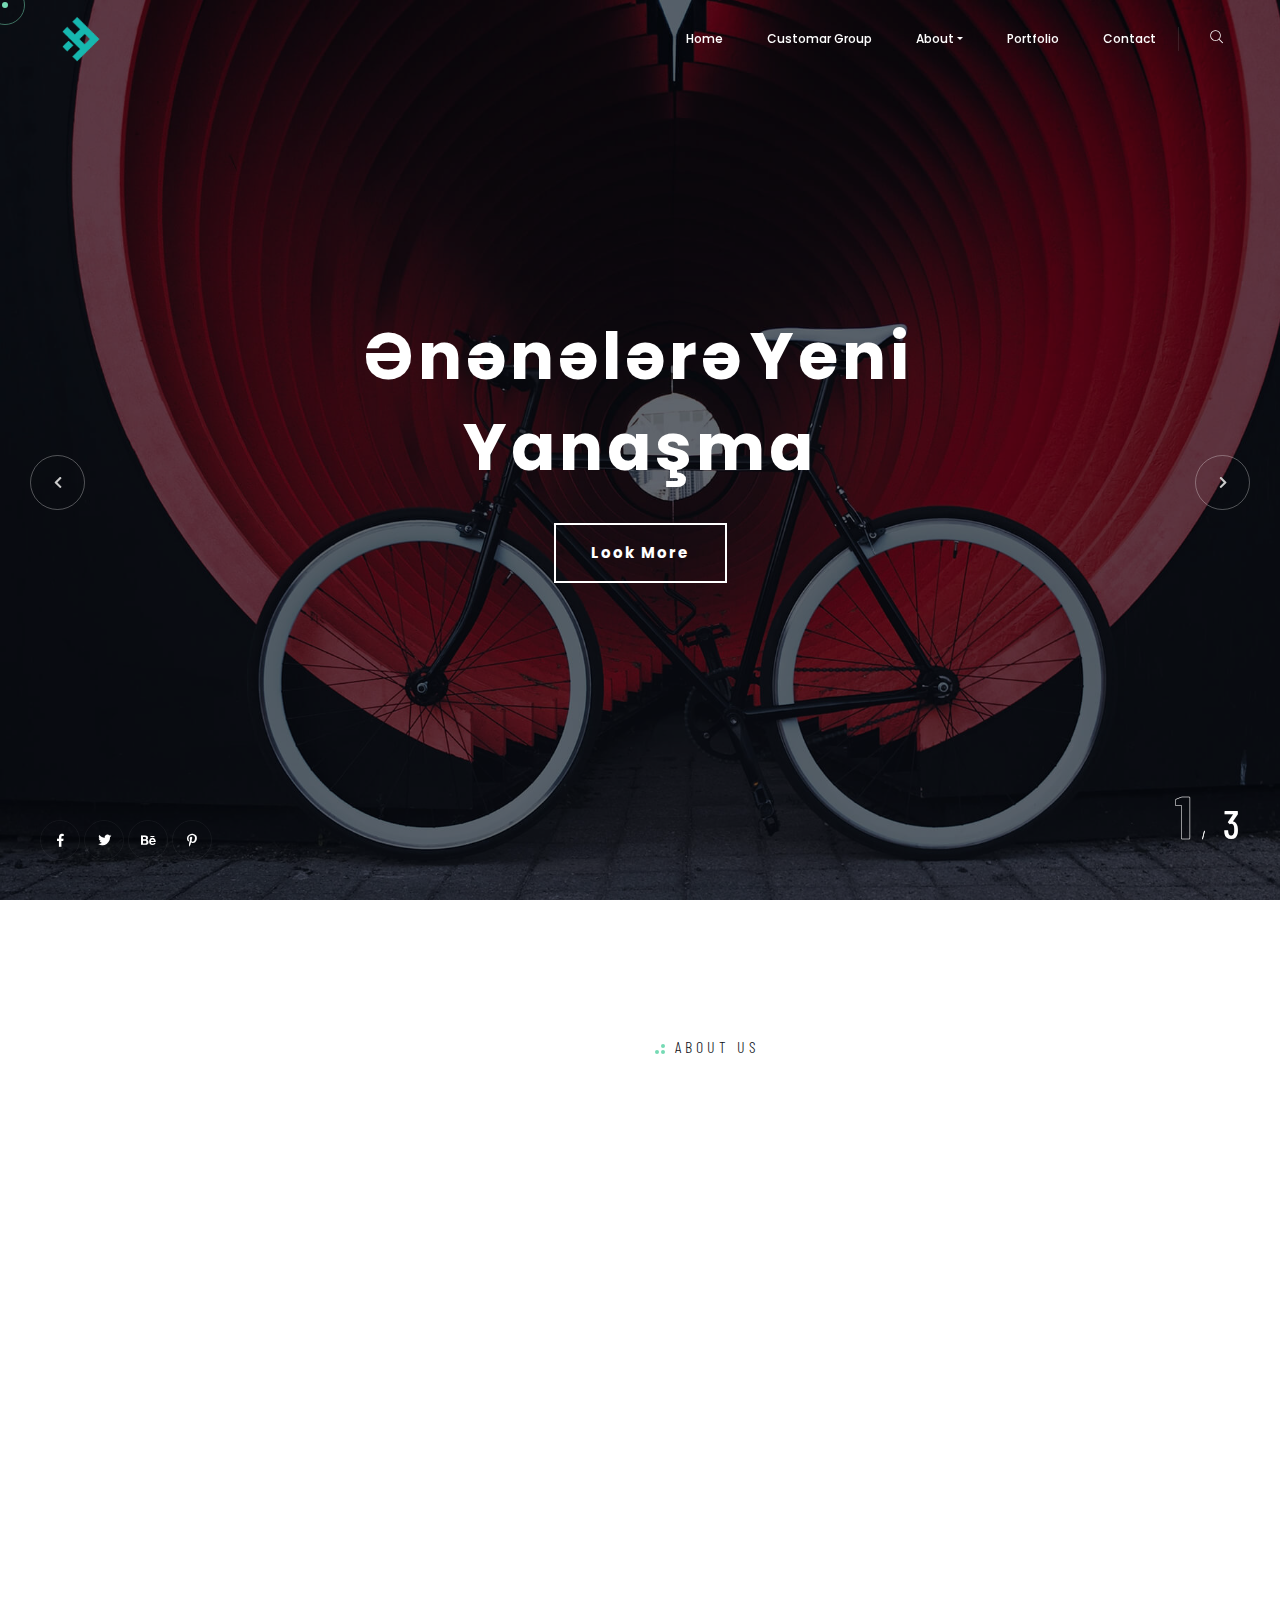
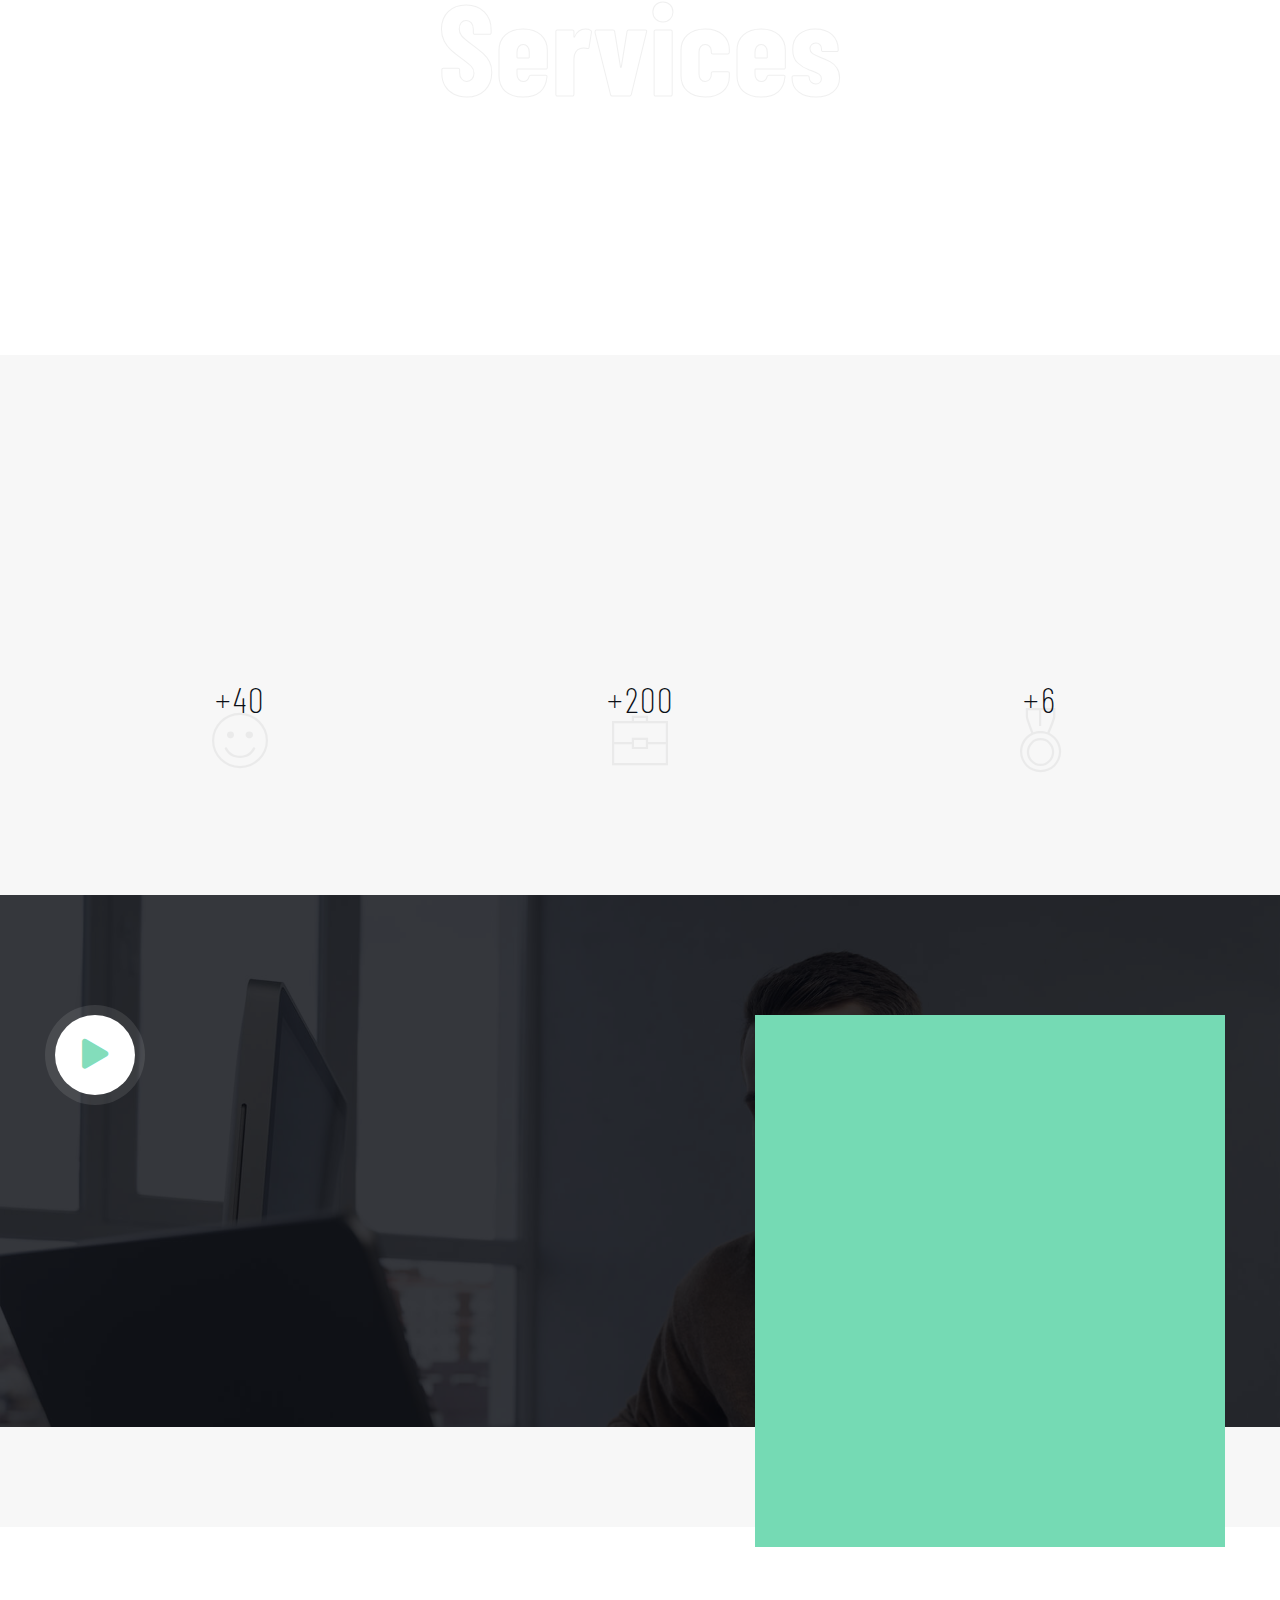
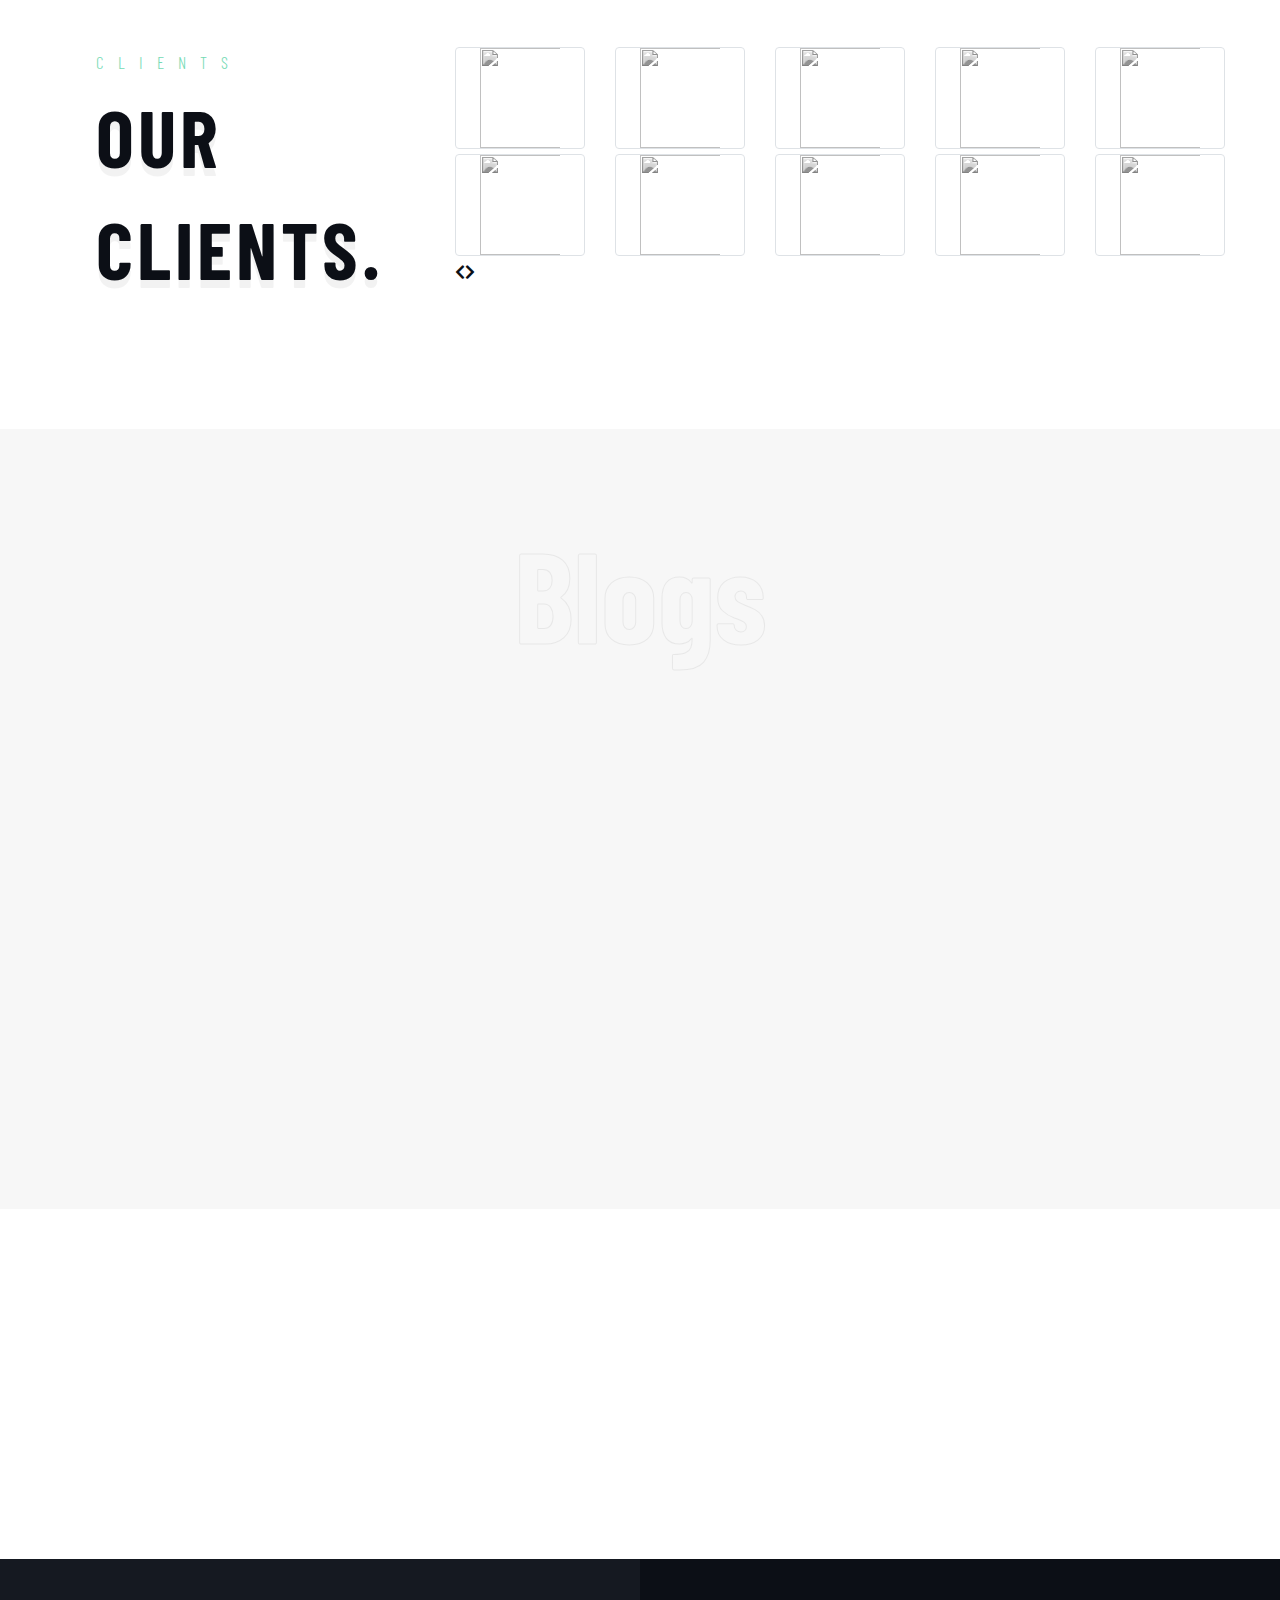
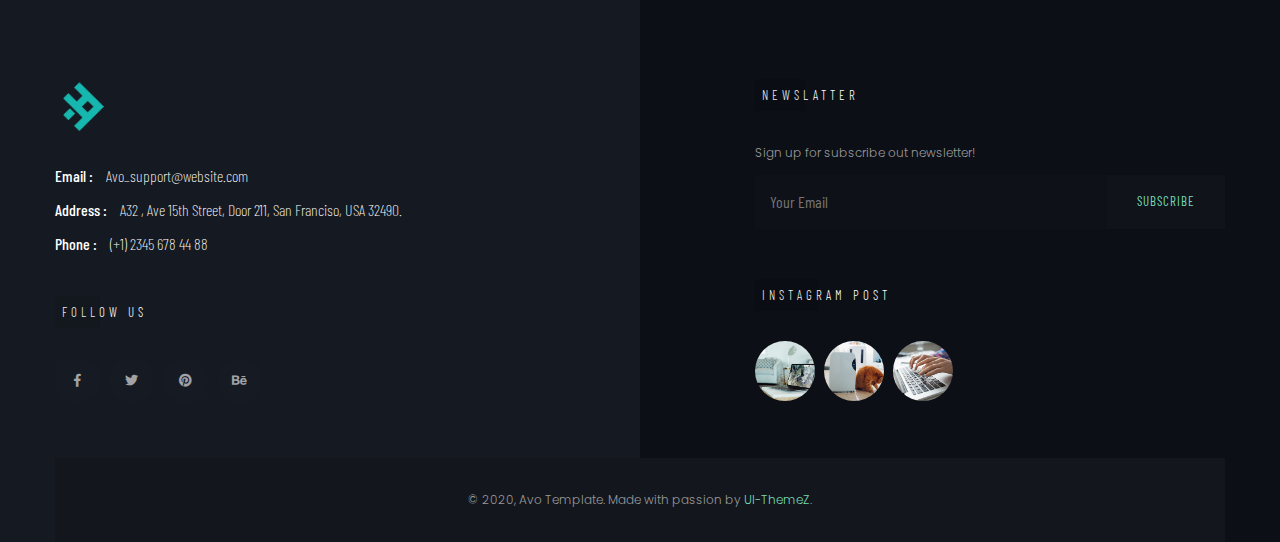
==== commit c0761390: "style" ====
--- a/index.html
+++ b/index.html
@@ -115,7 +115,7 @@
                             aria-haspopup="true" aria-expanded="false">About</a>
                         <div class="dropdown-menu">
                             <a class="dropdown-item" style="font-weight: bolder;" href="about.html">Biz Kimik</a>
-                            <a class="dropdown-item" href="showcase2.html">Xidmət və məhsullarımız</a>
+                            <a class="dropdown-item" href="showcase2.html">Xidmətlərimiz</a>
                             <a class="dropdown-item" href="price.html">Paketler</a>
                             <a class="dropdown-item" href="showcase4.html">Eksklüziv Paket </a>
                             <a class="dropdown-item" href="showcase4.html">Niyə Biz</a>
@@ -899,7 +899,7 @@
 
                                 <div class="row bord mb-5">
 
-                                    <div class="col">
+                                    <div class="col-lg-3 col-md-4 col-sm-6">
                                         <div class="img border rounded">
                                             <img src="https://www.customar.tech/uploads/photos/5/photos5_az_20200302124913.png"
                                                 alt="">
@@ -907,7 +907,7 @@
                                     </div>
 
 
-                                    <div class="col">
+                                    <div class="col-lg-3 col-md-4 col-sm-6">
                                         <div class="img border rounded">
                                             <img src="https://www.customar.tech/uploads/photos/5/photos5_az_20200302124858.png"
                                                 alt="">
@@ -915,26 +915,7 @@
                                     </div>
                                    
                                     
-                                    <div class="col">
-                                        <div class="img border rounded">
-                                            <img src="https://www.customar.tech/uploads/photos/5/photos5_az_20200302130602.jpg"
-                                                alt="">
-                                        </div>
-                                    </div>
-
-                                    <div class="col">
-                                        <div class="img border rounded">
-                                            <img src="https://www.customar.tech/uploads/photos/5/photos5_az_20200302131416.png"
-                                                alt="">
-                                        </div>
-                                    </div>
-
-                                    <div class="col">
-                                        <div class="img border rounded">
-                                            <img src="https://www.customar.tech/uploads/photos/5/photos5_az_20200302124626.png"
-                                                alt="">
-                                        </div>
-                                    </div>
+                                 
 
 
                                 </div>
--- a/css/style.css
+++ b/css/style.css
@@ -98,7 +98,7 @@
 
 p {
   color: #777;
-  font-size: 15px;
+  font-size: 18px;
   font-weight: 300;
   line-height: 2;
   margin: 0; }
